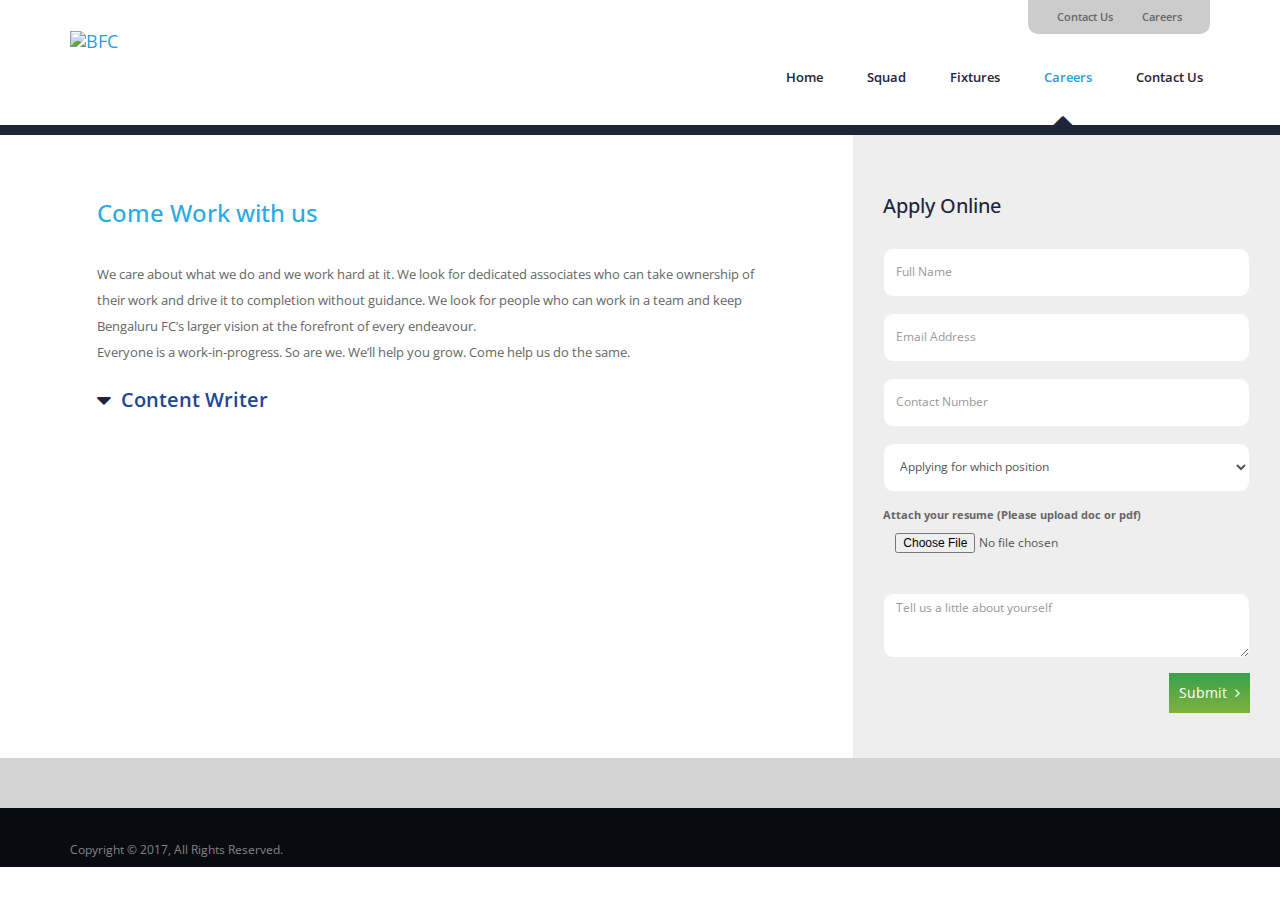
==== careers.html @ 4c1ecebd "Add files via upload" ====
<!DOCTYPE html>

<html >


<head>
<meta http-equiv="Content-Type" content="text/html; charset=UTF-8">
<meta charset="utf-8">
<title>Bengaluru FC</title>

<meta name="viewport" content="width=device-width, initial-scale=1.0, maximum-scale=1.0, user-scalable=no">



<link rel="shortcut icon" type="image/gif" href="images/fav.png">

<!--css-->
<link href="https://fonts.googleapis.com/css?family=Open+Sans" rel="stylesheet">
<link rel="stylesheet" type="text/css" href="font-awesome/css/font-awesome.min.css">
<link rel="stylesheet" type="text/css" href="css/bootstrap.min.css">
<link rel="stylesheet" type="text/css" href="css/styles_new.css">
<link rel="stylesheet" href="css/owl.carousel.css">
<link rel="stylesheet" href="css/owl.theme.css">
<script type="text/javascript" src="js/jquery-1.12.4.min.js"></script>
<script type="text/javascript" src="js/bootstrap.min.js"></script>
<script type="text/javascript" src="js/owl.carousel.min.js"></script>
<script type="text/javascript" src="js/sritcustom.js"></script>


</head>

<body>

<!---header-->


<!--Top Header-->

<div class="top-header">
  <div class="container">
      <div class="row">
          <div class="col-xs-12 col-sm-12 text-right">
            <div class="menu-right">
              <ul class="top-menu">
                  <li><a href="investin-us.html">Contact Us</a></li>
                  <li><a href="careers.html">Careers</a></li>
              </ul>
              </div>
          </div>
      </div>
  </div>
</div>

<!--///Top Header-->

<header>
    <!-- Navigation -->
    <div class="navbar yamm navbar-default navbar-fixed-top" id="sticky">
        <div class="container">
            <div class="navbar-header">
                <button type="button" data-toggle="collapse" data-target="#navbar-collapse-grid" class="navbar-toggle"> <span class="icon-bar"></span> <span class="icon-bar"></span> <span class="icon-bar"></span> </button>

                <a href="index-2.html" class="navbar-brand">
                    <!-- Logo -->
                    <div id="logo"> <img id="default-logo" src="images/teams/Bengaluru_FC.png" alt="BFC">
                        <img id="retina-logo" src="images/teams/Bengaluru_FC.png" alt="BFC"> </div>
                </a>
            </div>
            <div id="navbar-collapse-grid" class="navbar-collapse collapse">
                <ul class="nav navbar-nav navbar-right">
                    <li >
                        <a href="index.html">Home</a>
                    </li>
                    <li>
                      <a href="squad.html">Squad</a>
                    </li>
                    <li >
                      <a href="fixtures.html">Fixtures</a>
                    </li>

                    </li >
                    <li  class="active"  >
                        <a href="careers.html">Careers</a>
                    </li>

                    <li   >
                        <a href="contact-us.html">Contact Us</a>
                    </li>
                </ul>


            </div>
        </div>
    </div>
         <!-- cd-primary-nav-trigger -->

</header>


   <!--mobile Menu-->

             <div id="cssmenu">
                <div class="close-menu"> <a class="close-link" href="#"> <i class="fa fa-times"></i> </a> </div>
                <ul id="navbar-collapse-grid" class="navbar-collapse collapse mobile-menu">
                  <li   >
                      <a href="index.html">Home</a>
                  </li>
                  <li>
                    <a href="squad.html">Squad</a>
                  </li>
                  <li>
                    <a href="fixtures.html">Fixtures</a>
                  </li>

                  </li>
                  <li   >
                      <a href="careers.html">Careers</a>
                  </li>

                  <li   >
                      <a href="contact-us.html">Contact Us</a>
                  </li>
                </ul>
            </div>

<!--mobile Menu-->

<div class="btm-header">

</div>





<section class="content-btm">
    <div class="container-fluid">
        <div class="row">
            <div class="career-container">
            <div class="col-md-8">
            <div class="career-content-div paddingleft40">

                 <h1 class="heading careers-head">Come Work with us</h1>

                 <p>We care about what we do and we work hard at it. We look for dedicated associates who can take ownership of their work and drive it to completion without guidance. We look for people who can work in a team and keep Bengaluru FC’s larger vision at the forefront of every endeavour.
                 <br/>
                 Everyone is a work-in-progress. So are we. We’ll help you grow. Come help us do the same.
                </p>




                <!--<h1 class="heading">Current Openings</h1>
                <p>We don’t have any open positions at the moment, but if you think you can add value to our organization, write to us anyway and tell us how you think you’d fit in.</p>-->





                <div class="fullwidth-content careers">
                <div class="toggle-link">
                    <a class="accordion-toggle collapsed" data-toggle="collapse" data-parent="#accordion" href="#collapseOne">
                  <h4>Content Writer</h4>
                </a>
                </div>


                <div id="collapseOne" class="panel-collapse collapse">
                    <p>We are looking for writers with 0-1 years of experience  who have
                      <ul>
                        <li>A good understanding of football</li>
                        <li>Impeccable spelling and grammar</li>
                        <li>Excellent overall writing skills in a number of different styles/tones</li>
                        <li>An understanding of formatting articles on the web</li>
                        <li>Familiarity with keyword placement and other SEO best practices</li>
                      </ul>
                    </p>
                </div>
                </div>








            </div>
            </div>
            </div>


            <div class="col-md-4 padding bg-careeers">
                <h1 class="heading-blue">Apply Online</h1>

                     <form name="career"  id="career" method="POST"  enctype="multipart/form-data">
                    <div class="form-group">
                        <input type="text" class="form-control career_form" id="name" name="name" placeholder="Full Name">
                    </div>
                    <div class="form-group">
                        <input type="email" class="form-control career_form" id="email" name="email" placeholder="Email Address">
                    </div>
                    <div class="form-group">
                        <input type="text" class="form-control career_form" id="number" name="number" placeholder="Contact Number">
                    </div>
                    <div class="form-group">
                        <select class="form-control career_form" id="position" name="position">
                            <option value="0" selected="selected">Applying for which position</option>
                            <!--<option value="Developer">Developer</option>
                            <option value="HR" >HR</option>-->
                            <option value="Content Writer" >Content Writer</option>
                            <option value="1" >Other</option>
                        </select>
                    </div>
                    <div id="otherType">
                    <div class="form-group">
                       <textarea class="form-control career_form" id="other" name="'other" rows="3" cols="3" placeholder="if 'other' please tell us how you'd fit in" ></textarea>
                    </div>
                    </div>
                    <div class="form-group">
                    <label>Attach your resume (Please upload doc or pdf)</label>
                        <input type="file" class="form-control career_form fileUpload" id="file" name="file">
                    </div>
                    <div class="form-group">
                    <textarea id="self" name="self" class="form-control career_form" rows="3" cols="3" placeholder="Tell us a little about yourself"></textarea>
                       </div>

                      <div class="form-group text-right">
                    <button class="btn btn-primary bg-gradient" id="submit-careers">Submit &nbsp;<i class="fa fa-angle-right"></i></button>
                    </div>
                    <div class="alert alert-info form" id="wait">
                      <p> <strong>Wait!</strong> Do not refresh the page. </p>
                    </div>
                    <div class="alert alert-success form" id="success-div">
                    <p> <strong>Success!</strong> Data has been submitted </p>
                </div>
                </form>

                <!--<div class="btm-spacer-services"></div>-->
            </div>
        </div>
    </div>

</section>



<!--Footer-->
<footer>

<div class="footer-bottom">
<div class="container">
<div class="row">
<div class="col-md-6">Copyright © 2017, All Rights Reserved.   </div>

</div>
</div>
</div>


</footer>

<!--/////Footer-->


</body>


</html>
---- css/styles_new.css ----
@charset "utf-8";

body{
	overflow-x: hidden;
	font-family: "Open Sans", "Helvetica Neue", Helvetica, Arial, sans-serif !important;
	font-size: 11px;
	color: #666;
}
a {
    color: #666;
	text-decoration: none;
	-webkit-transition: color 0.2s ease-in;
	-moz-transition: color 0.2s ease-in;
	-ms-transition: color 0.2s ease-in;
	-o-transition: color 0.2s ease-in;
	transition: color 0.2s ease-in;
}
a:hover, a:focus {
	color: #2A9FD8;
	text-decoration: none;
	-webkit-transition: color 0.2s ease-in;
	-moz-transition: color 0.2s ease-in;
	-ms-transition: color 0.2s ease-in;
	-o-transition: color 0.2s ease-in;
	transition: color 0.2s ease-in;
}
a:focus {
	outline: thin dotted;
	outline: 5px auto -webkit-focus-ring-color;
	outline-offset: -2px;
}


section.parallax-effect {
   /* margin-top: 30px;*/
}
html, html a {
    -webkit-font-smoothing: antialiased !important;
}
.h1, h1 {
    font-size: 30px;
}
.h2, h2 {
    font-size: 24px;
}
/* Top Header */

.menu-right {
    position: relative;
    width: 16%;
    float: right;
    text-align: left;
}
ul.top-menu {
    background: #ccc;
    text-align: left;
    padding-left: 16px;
    border-radius: 0px 0px 10px 10px;
    margin-bottom: 0;
}
ul.top-menu li {
    /* width: 40%; */
    display: inline-block;
    font-weight: 600;
    color: #666;
    padding: 9px 13px 9px 13px;
}

ul.top-menu li a{
    color: #666;
}
ul.top-menu li a:hover{
    color: #2A9FD8;
}

/* Top Header */


/* Header
-------------------------------------------------- */
header {
	background: #fff;
	padding-top: 10px;
    padding-bottom: 15px;
}
/* Base Navigation */
header nav {
	float: left;
	margin: 0 0 0 20px;
}
div#logo img{
	height: 45px;
}
.navbar {
	border: none;
	/*-webkit-box-shadow: 0 3px 3px 0 rgba(0,0,0,0.1);*/
	/*box-shadow: 0 3px 3px 0 rgba(0,0,0,0.1);*/
	-webkit-border-radius: 0 0 0 0;
	border-radius: 0 0 0 0;
	z-index: 9997;
}
.navbar-default {
	background-color: #fff;
}
.navbar-default .navbar-brand:hover, .navbar-default .navbar-brand:focus {
	color: #5e5e5e;
	background-color: transparent;
}
.navbar-default .navbar-text {
	color: #5e5e5e;
}
.navbar-default .navbar-nav > li > a {
	color: #1D253A;
	font-size: 13px;
    font-weight: 600;
    font-style: normal;
}
.navbar-default .navbar-nav > li.active:before {
        color: #1d253a;
    position: absolute;
    content: "\f0d8";
    top: 57px;
    margin-left: 30px;
    /*right: 30px;*/
    /* font-size: 110px; */
    /* display: inline-block; */
    display: inline-block;
    font: normal normal normal 14px/1 FontAwesome;
    font-size: 38px;
    text-rendering: auto;
    -webkit-font-smoothing: antialiased;
    -moz-osx-font-smoothing: grayscale;
    /* text-align: right; */
    /* margin-right: 10px; */
}
.navbar-default .navbar-nav > li.active:nth-child(2):before {
        color: #1d253a;
    position: absolute;
    content: "\f0d8";
    top: 56px;
    margin-left: 60px;
        left: 62%;
    /*right: 30px;*/
    /* font-size: 110px; */
    /* display: inline-block; */
    display: inline-block;
    font: normal normal normal 14px/1 FontAwesome;
    font-size: 38px;
    text-rendering: auto;
    -webkit-font-smoothing: antialiased;
    -moz-osx-font-smoothing: grayscale;
    /* text-align: right; */
    /* margin-right: 10px; */
}



.navbar-default .navbar-brand, .navbar-default .navbar-nav > li > a:hover, .navbar-default .navbar-nav > li > a:focus, .navbar-default .navbar-nav > .active > a, .navbar-default .navbar-nav > .active > a:hover, .navbar-default .navbar-nav > .active > a:focus, .navbar-default .navbar-nav > .open > a, .navbar-default .navbar-nav > .open > a:hover, .navbar-default .navbar-nav > .open > a:focus, .navbar-default .navbar-nav .dropdown-menu > li > a:hover, .navbar-default .navbar-nav .dropdown-menu > li > a:focus {
    color: #2A9FD8;
}


.navbar-default .navbar-nav > li > a:hover, .navbar-default .navbar-nav > li > a:focus {
	outline: none !important;
	background-color: transparent;
}
.navbar-default .navbar-nav > .active > a, .navbar-default .navbar-nav > .active > a:hover, .navbar-default .navbar-nav > .active > a:focus {
	outline: none !important;
	background-color: transparent;
}
.navbar-default .navbar-nav > .disabled > a, .navbar-default .navbar-nav > .disabled > a:hover, .navbar-default .navbar-nav > .disabled > a:focus {
	color: #5e5e5e;
	outline: none !important;
	background-color: transparent;
}
.navbar-default .navbar-collapse, .navbar-default .navbar-form {
	border-color: #e7e7e7;
}
.navbar-default .navbar-nav > .open > a, .navbar-default .navbar-nav > .open > a:hover, .navbar-default .navbar-nav > .open > a:focus {
	outline: none !important;
	background-color: #fff;
}
.navbar-nav .dropdown-menu  {
	/*border-top: 2px solid;*/
	font-size: 13px;
}
.navbar-default .navbar-nav .dropdown-menu > li > a {
	color: #5e5e5e;
}
.navbar-default .navbar-nav .dropdown-menu > .active > a, .navbar-default .navbar-nav .dropdown-menu > .active > a:hover, .navbar-default .navbar-nav .dropdown-menu > .active > a:focus {
	color: #ffffff;
	text-decoration: none;
	background-color: #428bca;
	outline: 0;
}
.navbar-default .navbar-nav .dropdown-menu > .disabled > a, .navbar-default .navbar-nav .dropdown-menu > .disabled > a:hover, .navbar-default .navbar-nav .dropdown-menu > .disabled > a:focus {
	color: #999999;
}
 @media (min-width: 768px) {
/* Logo */
header #logo {
	float: left;
	padding: 10px 22px 13px 0;
	/*border-right: 1px solid #e1e1e1;*/
	max-width: 100%;
}
/* Navbar */
.navbar {
	position: relative;
	min-height: 50px;
	margin-bottom: 0;
}
.navbar-brand {
	float: left;
	padding: 0;
	font-size: 18px;
	line-height: 20px;
}
.navbar > .container .navbar-brand {
	margin-left: 0;
}
/* Dropdown */
.navbar-nav > li > a {
	padding: 23px 22px;
}
.navbar-nav > li:first-child {
	padding-left: 40px;
}
.navbar-nav .caret {
	display: inline-block;
	width: 0;
	height: 0;
	margin-left: 5px;
	vertical-align: middle;
	border-top: 4px solid;
	border-right: 4px solid transparent;
	border-left: 4px solid transparent;
}
.navbar-nav .dropdown {
	position: static;
}
.navbar-nav .dropdown-toggle:focus {
	outline: 0;
}
.navbar-nav .dropdown-menu {
	position: absolute;
	top: 87px;
	left: 0;
	display: none;
	float: left;
	min-width: 160px;
	padding: 0;
	margin: 0;
	font-size: 12px;
	list-style: none;
	background-color: #ffffff;
	background-color: rgb(29, 37, 58);
	color: rgba(255, 255, 255, 0.95);
	border-right: none;
	border-bottom: 1px solid #1d253a;
	border-left: none;
	border-radius: 0px;
	-webkit-box-shadow: 0 6px 12px rgba(0, 0, 0, 0.175);
	box-shadow: 0 6px 12px rgba(0, 0, 0, 0.175);
	background-clip: padding-box;
}
.navbar-nav > li > .dropdown-menu {
	margin-top: -1px;
}
.navbar-nav .dropdown-menu.pull-right {
	right: 0;
	left: auto;
}
.navbar-nav .dropdown-menu .divider {
	height: 1px;
	margin: 9px 0;
	overflow: hidden;
	background-color: #e5e5e5;
}
.navbar-nav .dropdown-menu > li > a {
	display: block;
	padding: 10px 20px;
	clear: both;
	font-weight: normal;
	line-height: 1.428571429;
	white-space: nowrap;
	-webkit-transition: all ease-in .1s;
	-moz-transition: all ease .1s;
	-ms-transition: all ease .1s;
	-o-transition: all ease .1s;
	transition: all ease-in .1s;
	border-bottom: 1px solid #e1e1e1;
	background-color: transparant;
	border-right: 1px solid #fff;
	border-left: 1px solid #fff;
}
.navbar-nav .dropdown-menu > li:last-child > a {
	border-bottom: 0px;
}
.navbar-nav .dropdown-menu > li > a:hover, .navbar-nav .dropdown-menu > li > a:focus {
	text-decoration: none;
	background-color: #fff;
	-webkit-transition: all ease-out .1s;
	-moz-transition: all ease .1s;
	-ms-transition: all ease .1s;
	-o-transition: all ease .1s;
	transition: all ease-out .1s;
}
.navbar-nav .dropdown-menu > .disabled > a:hover, .navbar-nav .dropdown-menu > .disabled > a:focus {
	text-decoration: none;
	cursor: not-allowed;
	background-color: transparent;
	background-image: none;
 filter: progid:DXImageTransform.Microsoft.gradient(enabled=false);
}
.navbar-nav .open > .dropdown-menu {
	display: block;
}
.navbar-nav .open > .dropdown-menu, #top-header .open > .dropdown-menu {
	animation-name: fadeIn;
	animation-duration: 0.4s;
	animation-iteration-count: 1;
	animation-timing-function: ease-out;
	-webkit-animation-name: fadeIn;
	-webkit-animation-duration: 0.4s;
	-webkit-animation-iteration-count: 1;
	-webkit-animation-timing-function: ease-out;
	-moz-animation-name: fadeIn;
	-moz-animation-duration: 0.4s;
	-moz-animation-iteration-count: 1;
	-moz-animation-timing-function: ease-out;
}
/* Shrink Navigation */
.navbar.shrink .navbar {
	height: 64px;
	-webkit-transition: all linear 0.3s;
	-moz-transition: all linear 0.3s;
	-o-transition: all linear 0.3s;
	transition: all linear 0.3s;
}
.navbar.schrink .navbar-default {
	background-color: rgba(255, 255, 255, 0.95);
}
.navbar #logo {
	width: 100%;
}
.navbar.shrink #logo {
	-webkit-transition: all linear 0.3s;
	-moz-transition: all linear 0.3s;
	-o-transition: all linear 0.3s;
	transition: all linear 0.3s;
	padding: 10px 20px 16px 0;
}
.navbar.shrink .navbar-nav > li > a {
	padding-top: 22px;
	padding-bottom: 22px;
	-webkit-transition: all linear 0.3s;
	-moz-transition: all linear 0.3s;
	-o-transition: all linear 0.3s;
	transition: all linear 0.3s;
}
}

.dropdown-menu.bar {
    position: static;
    float: right;
    border: none;
    border: none;
    border-radius: unset;
    -webkit-box-shadow: none;
    box-shadow: none;
    top: 0;
    left: unset;
    background-color: #1D253A;
    width: 600px;
    padding-top: 20px;
    /*height: 200px;*/
}

@media (min-width: 1024px){
.drop-text {
    position: relative;
    top: -15px;
}
}
.green-text {
    display: block !important;
    color: #80b13f !important;
    font-size: 14px;
}

.green-text.header {
    font-size: 16px;
}

.btm-header.navigation ul {
    float: right;
}

.green-text.list {
    position: relative;
    left: -75px;
}
.green-text {
    display: block !important;
    color: #80b13f !important;
    font-size: 14px;
}
.btm-header.navigation ul li {
    display: inline;
}


.btm-header.navigation ul li.active a {
    color: #80B13F;
}

.btm-header.navigation ul {
    float: right;
    padding-top: 10px;
}


.green-text
{
    display: block !important;
    color: #80b13f !important;
    font-size: 14px;
}
.green-text.italic
{
    font-style: italic;
    padding: 5px !important;
}
.col-sm-7.reg-block
{
    position: relative;
    left:-80px;
}
.reg-text
{
    font-size: 14px;
    display: block !important;
    padding: 5px !important;
    color: #848484 !important;

}
.green-text.list
{
    position: relative;
    left: -75px;
}
.green-text.item
{
    /*padding-top: 10px;*/
}
.green-text.header
{
    font-size: 16px;
}
.reg-text-header
{
    font-size: 16px;
    padding: 0px;
}
.dropdown-toggle.bar
{
    font-style: italic;
}
.row.drop
{
    padding-top: 10px;
}
.col-sm-9.drop
{
    padding-left: 60px;
}
.margin-right-10
{
    margin-right: 10px;
}
.bar
{
    color: #e5e5e5;
    font-size: 14px;
}

/* Retina Logo */
header #logo #retina-logo {
	display: none;
}

.banner {
    padding-bottom: 1px;
    background: #fff;
    margin-top: 0;
}

.carousel-inner>.item>a>img, .carousel-inner>.item>img {
    height: 450px;
}

.carousel-control.left {
    /* background-image: -webkit-linear-gradient(left,rgba(0,0,0,.5) 0,rgba(0,0,0,.0001) 100%); */
    background-image: none;
    /* background-image: -webkit-gradient(linear,left top,right top,from(rgba(0,0,0,.5)),to(rgba(0,0,0,.0001))); */
    /* background-image: linear-gradient(to right,rgba(0,0,0,.5) 0,rgba(0,0,0,.0001) 100%); */
    /*filter: progid:DXImageTransform.Microsoft.gradient(startColorstr='#80000000', endColorstr='#00000000', GradientType=1);*/
    /* background-repeat: repeat-x; */
}

.carousel-control{
    display: none;
}

.carousel-control.right {
    right: 0;
    left: auto;
    /* background-image: -webkit-linear-gradient(left,rgba(0,0,0,.0001) 0,rgba(0,0,0,.5) 100%); */
    background-image: none;
    /* background-image: -webkit-gradient(linear,left top,right top,from(rgba(0,0,0,.0001)),to(rgba(0,0,0,.5))); */
    /* background-image: linear-gradient(to right,rgba(0,0,0,.0001) 0,rgba(0,0,0,.5) 100%); */
    /*filter: progid:DXImageTransform.Microsoft.gradient(startColorstr='#00000000', endColorstr='#80000000', GradientType=1);*/
    /* background-repeat: repeat-x; */
}

.btm-header {
    width: 100%;
    background: #1d253a;
    height: 10px;
}



.triangle {
    position: absolute;
    right: 38%;
    top: 96px;
    margin-right: 9px;
    /* font-size: 86px; */
    /* left: 67px; */
}

span.glyphicon.glyphicon-triangle-top {
    font-size: 28px;
    color: #1d253a;
}

.carousel-indicators {
    position: absolute;
    bottom: 10px;
    left: 31%;
    top: 23%;
    z-index: 15;
    width: 60%;
    height: 100px;
    padding-left: 0;
    margin-left: 16%;
    text-align: center;
    list-style: none;
}

.carousel-indicators .active {
    width: 12px;
    height: 12px;
    margin: 4px;
    background-color: #fff;
    border: 1px solid #fff;
}

.carousel-indicators .active:nth-child(2) {
background-color: #fff;
border: 1px solid #fff;
}

.carousel-indicators .active:nth-child(3) {
background-color: #fff;
border: 1px solid #fff;
}

.carousel-indicators .active:nth-child(4) {
background-color: #fff;
border: 1px solid #fff;
}


.carousel-indicators li {
    display: inline-block;
    width: 12px;
    height: 12px;
    margin: 4px;
    text-indent: -999px;
    cursor: pointer;

    background-color: #1d4696;
     border: 1px solid #1d4696;
    border-radius: 10px;
}

.carousel-caption.left {
    top: 20%;
    /* right: 46%; */
    left: 13%;
    width: 40%;
    text-align: left;
}

.carousel-caption h2 {
    font-size: 24px;
    margin: 25px 0px 15px 0px;
    font-style: normal;
    text-shadow: none;
    color: #397bfb;
    font-weight: 600;
}

.carousel-caption h3{
	font-size: 48px;
    font-style: normal;
    text-shadow: none;
    color: #135699;
}

.carousel-caption p {
    font-size: 14px;
    /* font-weight: 600; */
    font-style: normal;
    text-shadow: none;
    text-align: left;
    color: #fff;
}

.carousel-caption a{
	  font-size: 20px;
    font-style: italic;
    text-shadow: none;
    color: #80b13f;
}

a.left.carousel-control img{
	position: absolute;
    top: 50%;
    height: 60px;
    z-index: 5;
    display: inline-block;
    margin-top: -10px;
}

a.right.carousel-control img{
	position: absolute;
    top: 50%;
    height: 60px;
    z-index: 5;
    display: inline-block;
    margin-top: -10px;
}

.carousel-caption.left img {
    float: left;
    height: 45px;
    margin-top: 18px;
    margin-right: 15px;
}

.carousel-caption.right {
    width: 30%;
    /* right: 10%; */
    top: 10%;
    left: 70%;
    text-align: left;
}


.panel-inner {
    background: rgba(16, 21, 33, 0.7);
    padding: 50px 30px 50px 45px;
}

.carousel-caption.right a {
    font-size: 12px;
    font-weight: 600;
    font-style: italic;
    text-shadow: none;
    color: #80b13f;
}

h3.orange{
	color: #f7931e;
}

a.orange{
	color: #f7931e;
}

h3.green{
	color:#009245;
}

a.green{
	color: #009245;
}

.panel-body {
    padding: 15px;
    color: #666666;
    text-shadow: none;
}

.panel-body.carousel-text {
    line-height: 24px;
    letter-spacing: 0.4px;
}

.panel {
    margin-bottom: 20px;
    background-color: #fff;
    border: 1px dashed transparent;
    background-color: transparent;
    border-radius: 4px;
    -webkit-box-shadow: 0 1px 1px rgba(0,0,0,.05);
    box-shadow: 0 1px 1px rgba(0,0,0,.05);
}

.panel-danger>.panel-heading {
    color: #fff;
    background-color: #e8495c;
    border-color: #e8495c;
}




.panel-danger {
    border-color: #000;
}

.cmmlogo {
    /* width: 200px; */
    float: left;
    margin-right: 25px;
}

.cmmlogo img {
    width: 260px;
    /* float: left; */
}

.cmmdesc p{
	font-size: 14px;
}


button.btn.btn-grey {
    background: #4d4d4d;
    color: #fff;
    font-weight: 600;
    letter-spacing: 0.8px;
    /* font-size: 14px; */
    font-style: normal;
}

.bg-gradient {
    background: #3fa149;
    /*padding: 28px 0px 28px 20px;*/
    background: -webkit-gradient(linear, 0% 0%, 0% 100%, from(#39A04A), to(#80B13F));
    background: -webkit-linear-gradient(top, #39A04A, #80B13F);
    background: -moz-linear-gradient(top, #39A04A, #80B13F);
    background: -ms-linear-gradient(top, #39A04A, #80B13F);
    background: -o-linear-gradient(top, #39A04A, #80B13F);
}

.small-grid {
    float: left;
    width: 33%;
    padding: 28px 0px 28px 20px;
    border-right: 1px solid #ccc;
}
.icon-box{
    float: left;
    width: 50px;
}
.icon-box img{
    width: 30px;
}
.txt-content {
    float: left;
}
h3.sub-content {
    font-size: 14px;
    color: #fff;
    margin: 0;
}
h3.sub-content span{
    font-size: 20px;
}
section.projects {
padding: 20px 0px 30px 0;
}

h1.heading {
    color: #29abe2;
    font-size: 24px;
    margin-bottom: 35px;
}

blockquote {
background: #fff;
    border-left: 7px solid #29abe2;
    width: 20px;
    min-height: 40px;
    float: left;
    margin: 2px 0px;
    padding: 0px 10px;
    quotes: "\201C""\201D""\2018""\2019";
}

.btn-primary{
    border:none;
    border-radius: 0;
    padding: 10px;
}

.btn-primary.focus,
.btn-primary:focus {
    background: #3fa149;
    /* padding: 28px 0px 28px 20px; */
    background: -webkit-gradient(linear, 0% 0%, 0% 100%, from(#39A04A), to(#80B13F));
    background: -webkit-linear-gradient(top, #39A04A, #80B13F);
    background: -moz-linear-gradient(top, #39A04A, #80B13F);
    background: -ms-linear-gradient(top, #39A04A, #80B13F);
    background: -o-linear-gradient(top, #39A04A, #80B13F);
}

.btn-primary:hover {
    color: #c3ffc4;
    background: #3fa149;
    /* padding: 28px 0px 28px 20px; */
    background: -webkit-gradient(linear, 0% 0%, 0% 100%, from(#39A04A), to(#80B13F));
    background: -webkit-linear-gradient(top, #39A04A, #80B13F);
    background: -moz-linear-gradient(top, #39A04A, #80B13F);
    background: -ms-linear-gradient(top, #39A04A, #80B13F);
    background: -o-linear-gradient(top, #39A04A, #80B13F);
}

.inner-row {
    padding: 55px 130px 0px 125px;
    /*min-height: 433px;*/
}

.projectsdesc p{
    font-size: 16px;
    color: #eee;

}
.btns button {
    margin-top: 20px;
    margin-bottom: 5px;
}
section.prjcts {
    margin-top: 30px;
}
.projectsmap {
    width: 64%;
    /*height: 454px;*/
    float: left;
}
h1.prjheading {
    color: #29abe2;
    font-size: 24px;
    margin-bottom: 25px;
}
.prjdesc p {
    float: left;
    width: 90%;
    font-size: 14px;
    padding-bottom: 10px;
    line-height: 18px;
    background-color: white;
}

.blkcontent {
    width: 100%;
    height: 330px;
    min-height: 330px;
    overflow-y: scroll;
}
.projectsdesc {
    width: 36%;
    float: left;
    background: #1D253A;
    padding-bottom: 22px;
}
/*
 *  STYLE 1
 */

#style-1::-webkit-scrollbar-track
{
	/*-webkit-box-shadow: inset 0 0 6px rgba(0,0,0,0.3);*/
	border-radius: 0px;
	background-color: #f0f0f0;
}

#style-1::-webkit-scrollbar
{
	width: 12px;
	background-color: #f0f0f0;
}

#style-1::-webkit-scrollbar-thumb
{
	border-radius: 0px;
	/*-webkit-box-shadow: inset 0 0 6px rgba(0,0,0,.3);*/
	background-color: #c4c4c4;
}


.prjcontent {
    position: absolute;
    width: 37%;
    /* top: 77px; */
    padding: 10px;
    color: #fff;
    background: #004471;
    bottom: 10px;
    left: 30px;
    opacity: 0.9;
    filter: alpha(opacity=90); /* For IE8 and earlier */
}


.flyout{
position: absolute;
    width: 86%;
    top: 50%;
    left: 30%;
    /* text-align: center; */
    z-index: 10000;
    -webkit-transition: all 500ms ease-in-out;
    -moz-transition: all 500ms ease-in-out;
    -ms-transition: all 500ms ease-in-out;
    -o-transition: all 500ms ease-in-out;
    transition: all 500ms ease-in-out;
}


.flyout img {
    width: 30px;
    float: left;
    margin-right: 7px;
}

.flyout h1 {
    font-size: 18px;
    color: #fff;
    width: 60%;
    margin-top: 10px;
    /* text-align: left; */
}

section.portals {
	padding: 40px 0px 20px 0px;
    background: #f8f8f8;
}

.partnerdesc {
    width: 36%;
    float: left;
    background: #f5f5f5;
        padding-bottom: 70px;
}
.partner-row {
    padding: 55px 0px 0px 75px;
}
.slider-title {
    margin-top: 54px;
    margin-left: 20px;
}
.slider {
    margin-left: 32px;
}

.projectsmap .owl-controls.clickable {
    position: absolute;
    top: -68px;
    left: 180px;
}
.pro-info {
    float: left;
    width: 530px;
    margin-left: 30px;
}

.prodct.artical img {
    float: left;
}
.partner-logo img {
    width: 150px;
}
.pro-info p {
    font-size: 14px;
    line-height: 24px;
    color: #666;
    font-style: italic;
}
.cate-name ul {
    margin-top: 25px;
    padding: 0;
}
.cate-name ul li {
    font-size: 14px;
    line-height: 24px;
    color: #2996CD;
}
.rev-button {
    margin-top: 65px;
}
section.clients {
	padding: 40px 0px 20px 0px;
    background: #f3f3f3;
}
.partner-logo {
    width: 50%;
    float: left;
}
.angles{

	background-image: url(../images/arrow-1.png);
	padding: 40px 85px 0 85px;
    max-width: 100%;
    height: 200px;

}

.owl-item img {
    width: 120px !important;
}

footer {
    color: #848484;
    background: #D4D4D4;
    font-size: 12px;
    padding: 50px 0 0 0;
    /* margin-top: 100px; */
}

.footer ul, li {
    list-style: none;
    margin: 0px;
    padding: 0px;
}

.footerColumn ul > li a:hover {
    color: #969696;
    cursor: pointer;
    display: block;
}

.footerColumn ul {
    margin-left: 0;
    padding: 0;
}


.footerColumn ul li a {
    display: inline-block;
    color: #848484;
    font-size: 12px;
    line-height: 20px;
}

.footerColumn h2 {
    font-size: 18px;
    color: #848484;
    font-weight: 600;
    margin-bottom: 10px;
        margin-top: 0;
}

.footerColumn {
   float: left;
    width: 15%;
    margin-left: 40px;
    border-right: 1px solid #848484;
    height: 155px;
}

.footerColumn1{
	  float: left;
    width: 15%;
    margin-left: 40px;
    height: 155px;
}

.footerColumn1 h2{
	    font-size: 18px;
    color: #848484;
    font-weight: 600;
    margin-bottom: 20px;
        margin-top: 0;
}

footer .footer-bottom {
    background: #090b12;
    padding-top: 35px;
    padding-bottom: 10px;
    margin-top: 0px;
    line-height: 14px;

}

.footer-bottom a {
    color: #b3b3b3;
}

.footerTopSection {
    padding-bottom: 50px;
}


/*healthcare*/

section.parallax-banner{
    background-image: url(../images/banner-health.jpg);
    background-position: 50% -110px;
    padding: 60px 0px 60px 0px;
}

.parallax-banner-caption h2 {
    font-size: 24px;
    font-style: normal;
    text-shadow: none;
    color: #666666;
}

.parallax-banner-caption img {
    float: left;
    height: 45px;
    margin-top: 18px;
    margin-right: 15px;
}

.parallax-banner-caption h3 {
    font-size: 48px;
    font-style: normal;
    text-shadow: none;
    color: #135699;
}

.btm-header.navigation {
    width: 100%;
    height: auto;
}

.btm-header.navigation {
    width: 100%;
    height: auto;
    padding: 20px 0px 25px 0px;
}

.btm-header.navigation ul li {
    display: inline;
}

.btm-header.navigation ul li a {
    font-size: 14px;
    /* background: transparent; */
    color: #e5e5e5;
    padding: 10px 25px 10px 25px;
}

.btm-header.navigation ul li.active a {
    color: #80B13F;
}
.btm-header.navigation ul li a i{
    font-size: 20px;
}
.btm-header.navigation ul {
    float: right;
}

.btm-header.navigation ul li a span{
    position: relative;
    top: 3px;
}
.icon {
    float: left;
    width: 60px;
}

.icon img {
    width: 30px;
}

section.content {
    padding: 50px 0px 130px 0px;
}

.content p {
    margin-left: 65px;
    font-size: 14px;
    line-height: 26px;
    text-align: justify;
        color: #666666;
}

.content h1 {
    font-size: 24px;
    color: #135699;
}

.panelnew {
    margin-top: 10px;
}

h2.prjhead {
    font-size: 18px;
    color: #135699;
}

a.captlink {
    font-size: 14px;
    font-weight: 600;
    color: #135699;
}

.break {
    width: 100%;
    background: #e6e6e6;
    height: 5px;
    margin-top: 25px;
}

.tblhead {
    width: 33%;
    float: left;
}

.tblbody {
    float: left;
    width: 67%;
    text-align: right;
    margin-top: 24px;
    font-size: 14px;
    color: #666666;
}

table.table.custom1 tr td {
    font-size: 16px;
    font-weight: 600;
    color: #1D1E2B;
    padding: 20px 0px 20px 0px;
    line-height: 24px;
}

table.table.custom1 tr td img{
    width: 35px;
}

span.small {
    font-size: 11px;
    /* text-align: center; */
}

tr.borderstrong {
    border-bottom: 5px solid #777880;
}

p.download {
    text-align: right;
    font-size: 10px;
}

.portalimg {
    width: 50%;
    float: left;
}

.portallink img {
    width: 25px;
    padding-left: 10px;
}


.portallink {
    width: 50%;
    float: left;
}

.portallink ul {
    margin-top: 13px;
}

.portallink ul li {
    display: inline-block;
    /* width: 65px; */
    text-align: center;
    padding: 0px 15px 0px 8px;
    color: #666666;
    padding-left: 40px;
}

.feat-icon {
    width: 8%;
    float: left;
    margin-left: 76px;
    margin-top: 10px;
    margin-right: 15px;
}

h2.feat {
    font-size: 20px;
    color: #135699;
    margin-left: 64px;
}

.feat-icon img {
    width: 45px;
}

.feat-content {
    width: 75%;
    float: left;
    margin-top: 10px;
    margin-bottom: 10px;
}

p.list {
    margin-left: 0;
    text-align: left;
}

.feat-content strong {
    color: #666;
    font-size: 16px;
}

.content-carousel {
    width: 94%;
    float: right;
}

.panel-purple>.panel-heading {
    color: #fff;
    background-color: #41495b;
    border-color: #ddd;
    font-size: 16px;
}

.panel.panel-purple .panel-body {
    background: #e6e6e6;
    /* border: 1px solid #e6e6e6; */
}

.row.content {
    padding: 10px 30px 10px 30px;
}

ul.content-text li {
    color: #74879d;
    font-size: 14px;
    line-height: 28px;
}

.row.icons-content {
    width: 95%;
    float: right;
    margin: 15px 0px 15px 0px;
}

.feat-icon-small {
    width: 8%;
    float: left;
    margin-right: 10px;
}

.feat-icon-small img {
    width: 45px;
}

.feat-content-small {
    width: 40%;
    float: left;
}

.feat-content-small strong {
    font-size: 16px;
    color: #666;
    font-weight: 600;
}

.feat-iconcontent-small {
    width: 100%;
    float: left;
}

.feat-iconcontent-small a {
    font-size: 14px;
    font-weight: 600;
    color: #e8495c;
}

.row.last-content {
    margin-left: -45px;
}




/*------projects Page---------*/
section.projects1 {
    padding: 45px 0px 10px 0px;
}
.projects1 h1 {
    margin-bottom: 10px;
}
.projects1 p {
    font-size: 14px;
    line-height: 24px;
}
ul.btns-list {
    margin-top: 70px;
}
ul.btns-list li {
    display: inline-block;
    padding-left: 9px;
}
.projectmap{
    width: 100%;
    margin-top: 50px;
}
.small-btns li a{
    font-size: 14px;
    font-weight: 600;
    color: #666;
    /* line-height: 40px; */
}
.small-btns li img {
    width: 18px;
}
.small-btns li.active a{
    color: #2A9FD8;
    }
.map1 {
    height: 650px;
    border-top: 1px solid #b4b4b4;

    padding: 10px 20px 10px 20px;
}
.map2 {
    height: 650px !important;
    border-top: 1px solid #b4b4b4;

    padding: 10px 20px 10px 20px;
}
section.height-stories {
    padding: 55px 20px 80px 20px;
}
.prodct.artical {
    float: left;
}
.artical2 {
    float: left;
    margin-top: 35px;
}

.slider-projects {
    margin-top: 0px;
    margin-left: 20px;
}

.height-stories .owl-controls.clickable {
    position: absolute;
    top: 14px;
    left: 180px;
}
.container-fluid.projects {
    padding-left: 100px;
}
/*------End projects Page---------*/

/*-----other-services----------*/

section.breadcrumb-banner {
    background: #3C4B68;
    padding: 50px 20px 55px 20px;
}

ul.banner-btns li {
    display: inline-block;
    padding-left: 10px;
}

h1.sub-title {
    color: #fff;
    font-weight: 600;
}
ul.banner-btns{
    margin-top: 20px;
}
.content-large {
    width: 60%;
    /* position: relative; */
    float: left;
    padding-top: 30px;
    padding-right: 100px;
    padding-left: 100px;
    margin-right: auto;
    margin-left: auto;
}
.content-small{
    width: 40%;
    float: left;
    text-align: right;
}
.content-small-left{
    width: 40%;
    float: left;
    text-align: left;
}
.content-large-left {
    width: 60%;
    /* position: relative; */
    float: left;
    padding-top: 30px;
    padding-right: 80px;
    padding-left: 40px;
    margin-right: auto;
    margin-left: auto;
}
.content-large-left p{
    font-size: 14px;
    line-height: 24px;
}
h1.headeing-grey {
    font-weight: 600;
    margin-bottom: 25px;
}
.content-large p{
    font-size: 14px;
    line-height: 24px;
}
h2.cat-title {
    font-size: 18px;
    font-weight: 600;
    margin-top: 30px;
}
span.italic{
    font-style: italic;
    font-size: 12px;
}
.btns-cat {
    width: 50%;
    float: left;
}
h3.btn-text{
    font-size: 18px;
    font-weight: 600;
    float: left;
    width: 50%;
    color: #2996CD;
    margin-top: 20px;
}
.btns-cat span{
    font-style: normal;
    color: #848484;
    font-weight: 300;
    /* width: 50%; */
    position: relative;
    top: 21px;
    /* float: left; */
    font-size: 13px;
    margin-left: 20px;
}
.btns-cat img{
    width: 15px;
}
section.bg-grey {
    background: #eee;
}
.catalouges p {
    margin-top: 20px;
}
a.greenlink {
    font-size: 16px;
    font-weight: 600;
    color: #80B13F;
    margin-top: 29px;
}
.bar {
    position: static;
    float: right;
    border: none;
    border: none;
    border-radius: unset;
    -webkit-box-shadow: none;
    box-shadow: none;
    top: 0;
    left: unset;
    background-color: #1D253A;
    width: 600px;
    padding-top: 20px;
    /* height: 200px; */
}
/*-----End other-services--------*/

/*-----product-catalogue--------*/
section.breadcrumb-banner-image {
    background-image: url(../images/banners/Banner-productcatalogue.jpg);
    background-size: cover;
    background-repeat: no-repeat;
        background-color: #3C4B68;
    padding: 100px 20px 100px 20px;
}

.breadcrumb-banner-image img {
    width: 50px;
    float: left;
}
.breadcrumb-banner-image h1{
    color: #1d253a;
        margin-top: 14px;
}
.bread-title {
    margin-left: 70px;
}
h4.heading {
    margin-top: 45px;
    padding-bottom: 17px;
    border-bottom: 1px solid #999;
}
.fullwidth-content h4 {
     background: #fff;
    padding: 0px 10px 0px 12px;
    font-size: 20px;
    font-weight: 600;
    background-color: #fff;
    margin-left: 12px;
    line-height: 30px;
    /* border-color: #eeeeee; */
    /* border: 1px solid #ddd; */
    /* border-radius: 4px; */
    color: #80B13F;
    margin-bottom: 0;
    /* font-weight: 600;*/
}
.accordion-toggle.collapsed h4{
    color: #1D253A;
}
.fullwidth-content a:hover h4 {
    color: #80B13F;
}
.fullwidth-content {
    width: 100%;
    float: left;
    margin-bottom: 20px;
}
.fullwidth-content .accordion-toggle:after {
    position: relative;
    right: 0;
    /* top: 0; */
    bottom: 57px;
    display: inline-block;
    font: normal normal normal 14px/1 FontAwesome;
    font-size: 24px;
    text-rendering: auto;
    -webkit-font-smoothing: antialiased;
    content: "\f0da";
    float: left;
    color: #80B13F;
}
h4.line-one {
    margin-bottom: 30px;
}
div#collapseThree p {
    margin-top: -20px;
}
div#collapseFour p {
    margin-top: -20px;
}
.fullwidth-content h4:nth-child(3n){
margin-top: -20px;
}

.fullwidth-content .accordion-toggle:after a:hover {
   color: #1D253A;
}

.fullwidth-content .accordion-toggle.collapsed:after {
    content: "\f0d7";
     color: #1D253A;
}
.fullwidth-content .accordion-toggle.collapsed:after a:hover{
     color: #1D253A;
}
.fullwidth-content h4 .accordion-toggle.collapsed:after {
    color: #80B13F;
}
.toggle-link {
    float: left;
    width: 65%;
}
.download_icon {
    width: 35%;
    float: left;
        padding-top: 20px;
    text-align: right;
}
.download_icon img{
    width: 20px;
        margin-right: 13px;
}
.panel-collapse{
    float: left;
    width: 100%;
}
.panel-collapse p{
    font-size: 13px;
    line-height: 24px;
        padding-left: 20px;
}
span.small.Visit{
    margin-right: 18px;
}
.border-bottom {
    border-bottom: 1px solid #999;
    padding-bottom: 20px;
}
h2.sub-link {
    color: #29abe2;
    padding-bottom: 10px;
}
.border-bottom:nth-child(3){
    border-bottom: none;
}
.none{
    border-bottom: none;
}
.padding-left-80{
    padding-left: 80px;
}
.margin-btmnull {
    margin-bottom: 0;
    padding-bottom: 10px;
}
/*---Changes made on 20/12---*/
.heading.fontsize12
{
    font-size: 12px;
}
.fontsize16
{
    font-size: 16px !important;
}
.download_icon.marginright10 img
{
    margin-right: 10px;
}
.small.fontsize9
{
    font-size: 9px;
}
/*---End Changes ---/
/*-----End product-catalogue--------*/

/*-----Careers--------*/
span.active-top:before {
    content: "\f0d8";
}
span.active-top {
     display: inline-block;
    position: absolute;
    top: 102px;
    /* left: 3px; */
    right: 18%;
    font: normal normal normal 14px/1 FontAwesome;
    font-size: 38px;
    text-rendering: auto;
    -webkit-font-smoothing: antialiased;
    -moz-osx-font-smoothing: grayscale;
    /* content: "\f0d8"; */
    color: #1d253a;
}
section.breadcrumb-banner-services {
    background-image: url(../images/banners/Banner-careers.jpg);
    background-size: cover;
    background-repeat: no-repeat;
    background-position: center;
    background-color: #3C4B68;
    padding: 100px 20px 100px 20px;
}
.breadcrumb-banner-services img {
    width: 50px;
    float: left;
}
.bread-title {
    margin-left: 70px;
}
.breadcrumb-banner-services h1 {
    /*color: #1d253a;*/
    margin-top: 10px;
}
.bg-careeers {
    background: #eee;
    padding: 30px;
}
.career-container {
    /* padding-right: 15px; */
    width: 100%;
    position: relative;
    /* padding-left: 15px; */
    margin-right: auto;
    margin-left: auto;
}
.career-content-div {
    float: left;
    width: 80%;
    margin-left: 10%;
    margin-top: 45px;
    padding-bottom: 90px;
}

.career-content-div p {
    font-size: 13px;
    line-height: 26px;
}
p.margin-btm {
    margin-top: 20px;
    margin-bottom: 40px;
}
.fullwidth-content.careers .accordion-toggle:after {
    position: relative;
    right: 0;
    /* top: 0; */
        bottom: 27px;
    display: inline-block;
    font: normal normal normal 14px/1 FontAwesome;
    font-size: 24px;
    text-rendering: auto;
    -webkit-font-smoothing: antialiased;
    content: "\f0da";
    float: left;
    color: #80B13F;
}
.fullwidth-content.careers .accordion-toggle:after a:hover {
   color: #1D253A;
}

.fullwidth-content.careers .accordion-toggle.collapsed:after {
    content: "\f0d7";
     color: #1D253A;
}
.fullwidth-content.careers .accordion-toggle.collapsed:after a:hover{
     color: #1D253A;
}
.fullwidth-content.careers h4 .accordion-toggle.collapsed:after {
    color: #80B13F;
}
h1.heading-blue {
    font-size: 20px;
    color: #1d253a;
    padding-bottom: 20px;
    padding-top: 10px;
}
.career_form{
    display: block;
    width: 100%;
    height: 50px;
    padding: 6px 12px;
    font-size: 14px;
    line-height: 1.42857143;
    color: #555;
    background-color: #fff;
    background-image: none;
    border: 1px solid #eee;
    border-radius: 10px;
    -webkit-box-shadow: inset 0 1px 1px rgba(0,0,0,.075);
    box-shadow: inset 0 1px 1px rgba(0,0,0,.075);
    -webkit-transition: border-color ease-in-out .15s,-webkit-box-shadow ease-in-out .15s;
    -o-transition: border-color ease-in-out .15s,box-shadow ease-in-out .15s;
    transition: border-color ease-in-out .15s,box-shadow ease-in-out .15s;
}
input.form-control:focus {
  border-color: #D4D4D4;
  box-shadow: none;
}
select.form-control:focus {
  border-color: #D4D4D4;
  box-shadow: none;
}
textarea.form-control:focus {
  border-color: #D4D4D4;
  box-shadow: none;
}
.btm-spacer-services {
    padding-top: 122px;
    padding-bottom: 122px;
}

@media (max-width: 468px){
    .bg-careeers {
    background:none;
    padding: 30px;
}
}

/*-----End Careers--------*/

/*-----Contact us--------*/
.submit-btns{
    margin-top: 20px;
}


/*-----End Contact us--------*/
/*-----Healthcare ---*/

.parallax-banner-healthcare{
    background-image: url(../images/banners/Banner-Healthcare.jpg);
    background-position: 100%;
    padding: 60px 0px 60px 0px;
    background-repeat: no-repeat;
    background-color: #3c4b68;
}

.parallax-banner-caption.healthcare h2 {
    font-size: 30px;
    font-style: normal;
    font-family: Arial;
    font-weight: bold;
    text-shadow: none;
    color: #FFFFFF;
}
.parallax-banner-caption.healthcare
{
    margin-top: -3%;

}
.parallax-banner-caption.healthcare p
{
    font-size: 14px;
    font-style: normal;
    font-family: Arial;
    color: #FFFFFF;


}

.parallax-banner-caption.healthcare img {
    float: left;
    height: 45px;
    margin-top: 18px;
    margin-right: 15px;
}

.parallax-invest
{
 background: linear-gradient(-90deg, #80B13F, #39A04A);
 left: 25%;
 position: relative;
}
.parallax-invest p
{
    font-size: 14px;
    font-style: normal;
    font-family: Arial;
    color: #FFFFFF;
font-weight: bold;
padding: 9px;
}

.carousel-indicators.highlights
{
position: absolute;
top:-35px;

}
.carousel-indicators.highlights li
{
    background: none;
    border:1px solid #e8e8e8;
}
.carousel-indicators.highlights .active
{
background-color: #e8e8e8;
border:none;
}
.carousel-indicators.highlights .active:nth-child(2) {
background-color: #e8e8e8;
border:none;
}

.carousel-indicators.highlights .active:nth-child(3) {
background-color: #e8e8e8;
border:none;
}
.carousel-indicators.highlights p
{
      font-size: 12px;
    font-style: normal;
    font-family: Arial;
    color: #1d253a;
}
.side-heading
{
    background-color: #3c4b68;
     margin-top: 40px;
     position: relative;
     width: 85%;
}
.side-heading h4
{
    font-size: 14px;
    font-style: normal;
    font-family: Arial;
    color: #FFFFFF;
font-weight: bold;
padding: 9px;
}
.text-highlight
{
    font-size: 12px;
    font-family: Arial;
    color: #1D253A;
    line-height: 24px;
    padding: 20px 0px 0px 30px;

}
.text-left.tbl
{
    font-size: 20px;
    color: #3C4B68;
    font-style: normal;
    font-family: Arial;
    padding-left: 30px;
}
.table.product tr td {
    font-size: 11px;
    font-weight: 200;
    color: #1D1E2B;
    padding: 30px 0px 10px 30px;
    line-height: 24px;
}

.table.product tr td img{
    width: 30px;
    padding-left: 10px;
}

.tblbody
{
      font-size: 11px;
    font-style: normal;
    font-family: Arial;
    color: #1d253a;
    float: left;
    width: 67%;
    text-align: right;
    margin-top: 24px;

}
.nobordertop.borderbottom.download
{
    padding: 0px;
}
.product-name
{
   font-size: 14px;
   font-weight: bold;
    font-family: Arial;
    color: #1d253a;

}
.col-md-4.side
{
    background-color: #e8e8e8;
}

.break {
    width: 100%;
    background: #d4d4d4;
    height: 2px;
    margin-top: 25px;

}
a.captlink {
    font-size: 14px;
    font-weight: bold;
    color: #1d253a;
    margin: auto;
    padding-left: 9%;
}
.borderbottom
{

    border-bottom: 1px solid #d4d4d4;
}
tr.borderstrong {
    border-bottom: 5px solid #101521;
}
.portallink{
    border-bottom: 5px solid #101521;
    height: 70px;
    padding:30px 0px 105px 100px ;
}
.portallink.noborder{
 border:none;
 }
 .portalimg.imagedown
 {
    position: relative;
    top: 20px;
 }
 .portallimg.noborder{
 border:none;
 }
.portalimg{
    border-bottom: 5px solid #101521;
    padding:30px 0px 40px 30px;
}
.nobordertop.borderbottom
{
    border-top: none;
}
.noborder
{
    border:none;
}
span.small {
    font-size: 10px;
    color: #1D253A;
}

.side-heading::before
{
    content: ' ';
width: 0;
  height: 0;
 border-top: 17px solid transparent;
  border-bottom: 16px solid transparent;
  position: absolute;
  border-left: 25px solid #3c4b68   ;
  left: 100%;
}
.side-heading::after
{
   content: '';
    position: absolute;
    width: 30px;
    height: 100%;
    background:#3c4b68;
    right:100%;
    top: 0;
}
.margin-left {
    margin-left: 65px;
}
.content h1 {
    font-size: 22px;
    color: #2996cd;
}
.content p {
    margin-left: 65px;
    font-size: 12px;
    line-height: 24px;
    text-align: justify;
        color: #666666;
}
h2.feat {
    font-size: 18px;
    color: #2996CD;
    margin-left: 64px;
}
.panel-purple>.panel-heading {
    color: #fff;
    background-color: #101521;
    border-color:none;
    font-size: 16px;
}
ul.content-text li {
    color: #1a3d63;
    font-size: 12px;
    line-height: 24px;
}
.panel.panel-purple .panel-body {
    background: #d4d4d4;
    /* border: 1px solid #e6e6e6; */
}
.feat-iconcontent-small a {
    font-size: 14px;
    font-weight: 600;
    color: #80B13F;
}
section.content {
    padding: 50px 0px 130px 0px;
}
.row.content {
    padding: 10px 30px 10px 30px;
}
.feat.marginleft20
{
    margin-left: 20px;
}
.feat.marginleft0
{
    margin-left: 0px;
}
/* changes made on 05-12 */
.btm-spacer-services-healthcare
{
    padding-top: 1190px;
    padding-bottom: 1110px;
}
.paddingleft0
{
    padding-left: 0px;
}
.download-all
{
    cursor: pointer;
}
/*end changes*/
.gartner-top
{
        background-color: white;
    position: relative;
    left: 25%;
    margin-top: 20px;
    width: 280px;
}
.col-sm-5.gartner
{
    background-color: white;
    height: 55px;
    padding: 15px;
   }

   .content.marginleftminus25
   {
    margin-left: -25px;
    float: left;
   }
   .icon.paddingtop20
   {
    padding-top: 20px;
   }
   .marginleft64
   {
    margin-left: 64px;
   }
   /* changes 14-12*/
   .col-sm-7.gartner
   {
    background-color: white;
    height: 55px;
    padding-top: 5px;
   }
   .item.healthcare.active
   {
    min-height: 220px;
   }
   .content-carousel.healthcare
   {
    width: 90%;
   }
   .download.special.healthcare
   {
    margin-left: 20px;
    margin-top: 25px;
}
   /* end changes */
/*----End healthcare ---*/
/*----telecom--*/
.parallax-banner-telecom
{
     background-image: url(../images/banners/Banner-Telecom.jpg);
    background-position: 100%;
    padding: 60px 0px 60px 0px;
    background-repeat: no-repeat;
    background-color: #3c4b68;

}
.col-sm-7.railwire a
{
    color: #2996CD;
}

.parallax-banner-caption.telecom h2 {
    font-size: 30px;
    font-style: normal;
    font-family: Arial;
    font-weight: bold;
    text-shadow: none;
    color: #FFFFFF;
}
.parallax-banner-caption.telecom
{
    margin-top: -3%;

}
.parallax-banner-caption.telecom p
{
    font-size: 14px;
    font-style: normal;
    font-family: Arial;
    color: #FFFFFF;


}
.railwire-top
{
    background-color: white;
    position: relative;
    left: 16%;
    margin-top: 50px;
    width: 280px;
}
.railwire-top-text
{
    color: #666666;
    font-weight: 600;
}
.col-sm-5.railwire
{
    background-color: white;
   }
   .col-sm-7.railwire
   {
    background-color: white;
    height: 55px;
    padding-top:5px;
   }
.parallax-invest.telecom
{
    width: 165px;

    position: relative;
    left: 16%;

}
.row.icons
{
    padding-left: 30px;
}
.col-sm-4.google
{
    position: relative;
    top: 25px;
}
.col-sm-4.railtel
{
    padding-right:0px ;
}
.railwire.box
{
    background: linear-gradient(-90deg, #80B13F, #39A04A);
    width: 150px;
    height: 45px;

    l
}
.railwire.box p
{
    color: white;
    padding: 15px;
   font-size: 11px;
    font-family: Arial;
    margin: 0px;
    text-align: center;
    line-height: 15px;
}
.e-link.telecom{
   font-size: 14px;
    font-weight: 600;
    color: #80B13F;
    margin-left: 65px
}
.list.telecom
{
    margin-left: 0px;
}
.marginleft10
{
    margin-left: 10px;
}
/* changes made 05-12*/
.btm-spacer-services.telecom
{
    padding-top: 660px;
    padding-bottom: 640px;
}
/*end changes */

@media(min-width: 1024px) {
    .parallax-banner-telecom
{
    height: 267px;
}

}


/*-----End telecom-----*/
/*--Changes made on 17/12----*/
.item.telecom.active
{
    min-height: 220px;
}
/*-----End changes-----*/
/*-------e-governacnce---*/


.parallax-banner-egovernance
{
     background-image: url(../images/banners/Banner-eGov.jpg);
    background-position: 100%;
    padding: 60px 0px 60px 0px;
    background-repeat: no-repeat;
    background-color: #3c4b68;
    height: 267px;

}

.parallax-banner-caption.egovernance h2 {
    font-size: 30px;
    font-style: normal;
    font-family: Arial;
    font-weight: bold;
    text-shadow: none;
    color: #FFFFFF;
}
.parallax-banner-caption.egovernance
{
    margin-top: -3%;

}
.parallax-banner-caption.egovernance p
{
    font-size: 14px;
    font-style: normal;
    font-family: Arial;
    color: #FFFFFF;


}
.list-egovernance{
    margin-left: 0px!important;
}
.egov-list
{
    margin-left: 50px;
}
.egov-tick
{
    float: left;
    margin-left: 30px;
    margin-top: 5px;
}
.feat.margintop50
{
    margin-top: 50px;
}
.egov-end
{
    margin-left: 30px;
}
.portalimg.noborder
{
border-bottom: 0px;
}
.portallink.noborder
{
    border-bottom: 0px;
}
.portallink.goa
{
    padding-top: 45px;
}
.margin-right30
{
    margin-right: 30px;
}/* changes made 05-12*/

.btm-spacer-services-egov
{
    padding-bottom: 1500px;
    padding-top: 1500px;
}
.margintop10
{
    margin-top: 10px;
}


.marginleft0.paddingleft0
{
    margin-left: 0px;
    padding-left: 0px;
}
/*end changes */
.margin-left30
{
    margin-left: 30px;
}
.paddingtop20
{
    padding-top: 20px;
}
.item.egovernance.active
{
    min-height: 170px;
}
.paddingleft0.egov
{
    padding-left: 0px !important;
}
/*---End e-governacnce-----*/
/*----Clients---*/

.parallax-banner-clients{

     background-image: url(../images/banners/Banner-clients.jpg);
    background-position: 100%;
    padding: 60px 0px 60px 0px;
    background-repeat: no-repeat;
    background-color: #3c4b68;
    height: 267px;
}
.parallax-banner-caption.clients h2 {
    font-size: 30px;
    font-style: normal;
    font-family: Arial;
    font-weight: bold;
    text-shadow: none;
    color: #FFFFFF;
}
.parallax-banner-caption.clients
{
    margin-top: -3%;
    margin-left: -10%;
}
.parallax-banner-caption.clients p
{
    font-size: 14px;
    font-style: normal;
    font-family: Arial;
    color: #FFFFFF;


}

.parallax-banner-caption.clients
{
    margin-left: 80px;
    margin-top: 50px;
}
.col-md-5.side.clients
{
    position: relative;
    height: 766px;
}
.row.awards{
margin-top: 30px;
color: #666666;
font-size: 12px;
}

.corporate.Overview p
{
    color: #1D253A;
    padding-left: 30px;
}
.certificate_box{
background: linear-gradient(180deg, #80B13F , #39A04A );
width: 120px;
height: 40px;
padding: 12px;
color: #FFFFFF;
margin-left: 30px;
margin-top: 30px;
}
.certificate_box.marginleft
{
margin-left:40px;
}
.stakeholders p
{
     color: #1D253A;
     padding-left: 30px;
}
.stakeholders
{
 color: #1D253A;
}
.col-md-5.side.clients.bottom
{
    margin-top: -190px;
}
.margintop30
{
    margin-top: 30px;
}
.row.clients {
    margin-top: 30px;
}
.carousel-indicators.testimonials
{
position: absolute;

top:-35px;

}
.carousel-indicators.testimonials li
{
    background: none;
    border:1px solid #848484;
}
.carousel-indicators.testimonials .active
{
background-color: #848484;
border:none;
}
.carousel-indicators.testimonials .active:nth-child(2) {
background-color: #848484;
border:none;
}

.carousel-indicators.testimonials .active:nth-child(3) {
background-color: #848484;
border:none;
}
.carousel-indicators.testimonials
{
      font-size: 12px;
    font-style: normal;
    font-family: Arial;
    color: #1d253a;
}
.text-testimonials
{
    font-size: 15px;
    font-family: Arial;
    color: #1D253A;
    line-height: 24px;
    padding: 20px 0px 0px 30px;
    font-style: italic;
}
.client-name
{
    font-size: 16px;
    font-family: Arial;
    font-weight: bold;
    color: #2996CD;
    padding-left: 30px;
}
.client-details{
     font-size: 12px;
    font-family: Arial;
    padding-left: 30px;
    color: #2996CD;

}
.certificate_box.large
{
    padding: 12px;
}
.white-text {
    color: white;
}
.clients-content {
    margin-left: 65px;
    margin-top: 50px;
}
.clients-content-large {
    margin-left: 65px;
    margin-top: 50px;
}
.clients-content-mobile
{
    display: none;
}
/* ---changes made 05-12----*/
.certificate_box{
background: linear-gradient(180deg, #80B13F , #39A04A );
width: 110px;
height: 40px;
padding: 13px;
color: #FFFFFF;
margin-left: 30px;
margin-top: 30px;
}
.certificate_box.large
{
    padding: 12px;
}
/*--End of changes--*/
/*--Changes made on 17/12----*/
.item.clients.active
{
    min-height: 575px;
}
/*-----End changes-----*/
/*---End Clients-----*/
/*------Recognition----*/
.parallax-banner-recognition{

     background-image: url(../images/banners/Banner-Reognition.jpg);
    background-position: 100%;
    padding: 60px 0px 60px 0px;
    background-repeat: no-repeat;
    background-color: #3c4b68;
    height: 267px;
}
.parallax-banner-caption.recognition
{
    margin-left: 80px;
    margin-top: 50px;
}
.col-md-5.side.recognition
{
    position: relative;
}
.row.awards{
margin-top: 30px;
color: #666666;
font-size: 12px;
}

.corporate.Overview p
{
    color: #1D253A;
    padding-left: 30px;
}
.content.Recognition h1
{
    margin-left: 64px;
    margin-top: 30px;
}
.certificate_box{
background: linear-gradient(180deg, #80B13F , #39A04A );
width: 120px;
height: 40px;
padding: 13px;
color: #FFFFFF;
margin-left: 30px;
margin-top: 30px;
}
.certificate_box.marginleft
{
margin-left:40px;
}
.stakeholders p
{
     color: #1D253A;
     padding-left: 30px;
}
.stakeholders
{
 color: #1D253A;
}
.content.Recognition
{
    margin-left: 65px;
}

.parallax-banner-caption.recognition h2 {
    font-size: 30px;
    font-style: normal;
    font-family: Arial;
    font-weight: bold;
    text-shadow: none;
    color: #FFFFFF;
}
.parallax-banner-caption.recognition
{
    margin-top: -3%;
    margin-left: -10%;
}
.parallax-banner-caption.recognition p
{
    font-size: 14px;
    font-style: normal;
    font-family: Arial;
    color: #FFFFFF;


}

.parallax-banner-caption.recognition
{
    margin-left: 80px;
    margin-top: 50px;
}
/*changes 05/12 */
.awards-text
{
    color: #666666;
font-size: 12px;
margin-left: 0px !important;

}
.btm-spacer-services-recognition
{
    padding-bottom: 88px;
    padding-top: 88px;
}
/*End changes */
/*----End Recognition----*/
/*-----About us-----*/
.parallax-banner-about_us{

     background-image: url(../images/banners/Banner-Aboutus.jpg);
    background-position: 100%;
    background-position: center;
    padding: 60px 0px 60px 0px;
    background-repeat: no-repeat;
    background-color: #3c4b68;
    height: 267px;
}
.parallax-banner-caption.about_us
{
    margin-left: 80px;
    margin-top: 50px;
}
.parallax-banner-caption.about_us h2 {
    font-size: 30px;
    font-style: normal;
    font-family: Arial;
    font-weight: bold;
    text-shadow: none;
    color: #FFFFFF;
}
.parallax-banner-caption.about_us
{
    margin-top: -3%;
    margin-left: -10%;
}
.parallax-banner-caption.about_us p
{
    font-size: 14px;
    font-style: normal;
    font-family: Arial;
    color: #FFFFFF;


}

.parallax-banner-caption.about_us
{
    margin-left: 80px;
    margin-top: 50px;
}
/* changes made 05-12*/
.btm-spacer-services.about-us
{
    padding-top: 500px;
    padding-bottom: 300px;
}
.feat.marginleft20
{
    margin-left: 20px;
}
.bold
{
    font-weight: 900;
    font-size: 16px;
}
.stakeholders
{
 color: #1D253A;

 line-height: 24px;
 font-size: 12px;
}
.corporate.Overview p
{
    color: #1D253A;
    padding-left: 30px;
    line-height: 24px;
 font-size: 12px;

}
.row.icons-content.nofloat
{
    float: none;
}
.content.about-us p
{
    margin-left: 0px;
}
/*end changes*/
/* changes made 05-12*/
.item.about_us.active
{
    min-height: 130px
}
.stakeholders li {
    margin-left: -10px;
}
.marginleft30
{
    margin-left: 30px;
}
/*end changes*/

/*----End about us -----*/



/*------projects Page---------*/
section.projects1 {
    padding: 45px 0px 10px 0px;
}
.projects1 h1 {
    margin-bottom: 10px;
}
.projects1 p {
    font-size: 13px;
    line-height: 26px;
}
ul.btns-list {
    margin-top: 70px;
}
ul.btns-list li {
    display: inline-block;
    padding-left: 9px;
}
.projectmap{
    width: 100%;
    margin-top: 50px;
}
.small-btns li a{
    font-size: 14px;
    font-weight: 600;
    color: #666;
    /* line-height: 40px; */
}
.small-btns li img {
    width: 18px;
}
.small-btns li.active a{
    color: #80b13f;
    }
.map1 {
    height: 650px;
    border-top: 1px solid #b4b4b4;
    border-bottom:  1px solid #b4b4b4;
    padding: 10px 0px 10px 0px;
}
.map2 {
    height: 650px !important;
    border-top: 1px solid #b4b4b4;
    border-bottom: 1px solid #b4b4b4;
    padding: 10px 0px 10px 0px;
}
section.height-stories {
    padding: 55px 20px 80px 20px;
}
.prodct.artical {
    float: left;
}
.artical2 {
    float: left;
    margin-top: 35px;
}

.slider-projects {
    margin-top: 0px;
    margin-left: 20px;
}

.height-stories .owl-controls.clickable {
    position: absolute;
    /*top: -67px;*/
    left: 180px;
}
/*-------Changes Made on 20/12----*/
.projectmap{
    width: 90%;
    margin-top: 50px;
    margin: auto;
}
.prjdesc-projects p {
    float: left;
    width: 90%;
    font-size: 13px;
    padding-bottom: 10px;
    line-height: 18px;
    background-color: white;
}

/*End changes */
/*------End projects Page---------*/

/*-----other-services----------*/

section.breadcrumb-banner {
    background: #3C4B68;
    padding: 50px 20px 55px 20px;
}

ul.banner-btns li {
    display: inline-block;
       padding-left: 22px;
}

h1.sub-title {
    color: #fff;
    font-weight: 600;
}
ul.banner-btns{
    margin-top: 20px;
    padding-left: 0;
}
.content-large {
    width: 60%;
    /* position: relative; */
    float: left;
    padding-top: 6px;
    padding-right: 100px;
    padding-left: 100px;
    margin-right: auto;
    margin-left: auto;
}
.content-small{
    width: 40%;
    float: left;
    text-align: right;
}
.content-small-left{
    width: 40%;
    float: left;
    text-align: left;
}
.content-large-left {
    width: 60%;
    /* position: relative; */
    float: left;
    padding-top: 30px;
    padding-right: 80px;
    padding-left: 40px;
    margin-right: auto;
    margin-left: auto;
}
.content-large-left p{
    font-size: 14px;
    line-height: 24px;
}
h1.headeing-grey {
    font-weight: 600;
    margin-bottom: 25px;
}
.content-large p{
    font-size: 14px;
    line-height: 24px;
}
h2.cat-title {
    font-size: 18px;
    font-weight: 600;
    margin-top: 30px;
}
span.italic{
    font-style: italic;
    font-size: 12px;
}
.btns-cat {
    width: 50%;
    float: left;
}
h3.btn-text{
    font-size: 18px;
    font-weight: 600;
    float: left;
    width: 50%;
    color: #2996CD;
    margin-top: 20px;
}
.btns-cat span{
    font-style: normal;
    color: #848484;
    font-weight: 300;
    /* width: 50%; */
    position: relative;
    top: 21px;
    /* float: left; */
    font-size: 13px;
    margin-left: 20px;
}
.btns-cat img{
    width: 15px;
}
section.bg-grey {
    background: #eee;
}
.catalouges p {
    margin-top: 20px;
}
a.greenlink {
    font-size: 16px;
    font-weight: 600;
    color: #80B13F;
    margin-top: 29px;
}
.bar {
    position: static;
    float: right;
    border: none;
    border: none;
    border-radius: unset;
    -webkit-box-shadow: none;
    box-shadow: none;
    top: 0;
    left: unset;
    background-color: #1D253A;
    width: 600px;
    padding-top: 20px;
    /* height: 200px; */
}
/*---Changes made on 20/12---*/
.content-large p{
    font-size: 13px;
    line-height: 26px;
}

.content-large-left {
    width: 60%;
    /* position: relative; */
    float: left;
    padding-top: 10px;
    padding-right: 80px;
    padding-left: 40px;
    margin-right: auto;
    margin-left: auto;
    height: 418px;
}
.content-large {
    width: 60%;
    /* position: relative; */
    float: left;
    padding-top: 10px;
    padding-right: 100px;
    padding-left: 100px;
    margin-right: auto;
    margin-left: auto;
    height: 418px;
}
h1.headeing-grey {
    font-weight: 600;
    margin-bottom: 15px;
    font-size: 24px;
}
.content-large-left p{
    font-size: 13px;
    line-height: 26px;
}
h2.cat-title {
    font-size: 17px;
    font-weight: 600;
    margin-top: 20px;
}
h3.btn-text{
    font-size: 16px;
    font-weight: 600;
    float: left;
    width: 50%;
    color: #2996CD;
    margin-top: 15px;
}
.btns-cat span{
    font-style: normal;
    color: #848484;
    font-weight: 300;
    /* width: 50%; */
    position: relative;
    top: 15px;
    /* float: left; */
    font-size: 13px;
    margin-left: 20px;
}
.btns-cat-fullwidth.top15 span
{
    top:15px;
}
/*----End Changes ------*/

/*-----End other-services--------*/

/*-----product-catalogue--------*/
section.breadcrumb-banner-image {
    background-image: url(../images/banners/Banner-productcatalogue.jpg);
    background-size: cover;
    background-repeat: no-repeat;
        background-color: #3C4B68;
    padding: 100px 20px 100px 20px;
}

.breadcrumb-banner-image img {
    width: 50px;
    float: left;
}
.breadcrumb-banner-image h1{
    color: #1d253a;
        margin-top: 14px;
}
.bread-title {
    margin-left: 70px;
}
h4.heading {
    margin-top: 45px;
    padding-bottom: 17px;
    border-bottom: 1px solid #999;
}
.fullwidth-content h4 {
     background: #fff;
    padding: 0px 10px 0px 12px;
    font-size: 20px;
    font-weight: 600;
    background-color: #fff;
    margin-left: 12px;
    line-height: 30px;
    /* border-color: #eeeeee; */
    /* border: 1px solid #ddd; */
    /* border-radius: 4px; */
    color: #1d4696;
    margin-bottom: 0;
    /* font-weight: 600;*/
}
.accordion-toggle.collapsed h4{
    color: #1d4696;
}
.fullwidth-content a:hover h4 {
    color: #1d4696;
}
.fullwidth-content {
    width: 100%;
    float: left;
    margin-bottom: 20px;
}
.fullwidth-content .accordion-toggle:after {
    position: relative;
    right: 0;
    /* top: 0; */
    bottom: 57px;
    display: inline-block;
    font: normal normal normal 14px/1 FontAwesome;
    font-size: 24px;
    text-rendering: auto;
    -webkit-font-smoothing: antialiased;
    content: "\f0da";
    float: left;
    color: #80B13F;
}
h4.line-one {
    margin-bottom: 30px;
}
div#collapseThree p {
    margin-top: -20px;
}
div#collapseFour p {
    margin-top: -20px;
}
.fullwidth-content h4:nth-child(3n){
margin-top: -20px;
}

.fullwidth-content .accordion-toggle:after a:hover {
   color: #1D253A;
}

.fullwidth-content .accordion-toggle.collapsed:after {
    content: "\f0d7";
     color: #1D253A;
}
.fullwidth-content .accordion-toggle.collapsed:after a:hover{
     color: #1D253A;
}
.fullwidth-content h4 .accordion-toggle.collapsed:after {
    color: #80B13F;
}
.toggle-link {
    float: left;
    width: 65%;
}
.download_icon {
    width: 35%;
    float: left;
        padding-top: 20px;
    text-align: right;
}
.download_icon img{
    width: 20px;
        margin-right: 13px;
}
.panel-collapse{
    float: left;
    width: 100%;
}
.panel-collapse p{
    font-size: 13px;
    line-height: 24px;
        padding-left: 20px;
}
span.small.Visit{
    margin-right: 18px;
}
.border-bottom {
    border-bottom: 1px solid #999;
    padding-bottom: 20px;
}
h2.sub-link {
    color: #29abe2;
    padding-bottom: 10px;
}
.border-bottom:nth-child(3){
    border-bottom: none;
}
.none{
    border-bottom: none;
}
.padding-left-80{
    padding-left: 80px;
}
.margin-btmnull {
    margin-bottom: 0;
    padding-bottom: 10px;
}
/*-----End product-catalogue--------*/

/*-----Careers--------*/
span.active-top:before {
    content: "\f0d8";
}
span.active-top {
     display: inline-block;
    position: absolute;
    top: 102px;
    /* left: 3px; */
    right: 18%;
    font: normal normal normal 14px/1 FontAwesome;
    font-size: 38px;
    text-rendering: auto;
    -webkit-font-smoothing: antialiased;
    -moz-osx-font-smoothing: grayscale;
    /* content: "\f0d8"; */
    color: #1d253a;
}
section.breadcrumb-banner-services {
    background-image: url(../images/banners/Banner-careers.jpg);
    background-size: cover;
    background-repeat: no-repeat;
    background-color: #3C4B68;
    padding: 100px 20px 100px 20px;
}
.breadcrumb-banner-services img {
    width: 50px;
    float: left;
}
.bread-title {
    margin-left: 70px;
}
.breadcrumb-banner-services h1 {
    /*color: #1d253a;*/
    margin-top: 10px;
}
.bg-careeers {
    background: #eee;
    padding: 30px;
}
.career-container {
    /* padding-right: 15px; */
    width: 100%;
    position: relative;
    /* padding-left: 15px; */
    margin-right: auto;
    margin-left: auto;
}
.career-content-div {
    float: left;
    width: 80%;
    margin-left: 10%;
    margin-top: 45px;
    padding-bottom: 90px;
}

.career-content-div p {
    font-size: 13px;
    line-height: 26px;
}
p.margin-btm {
    margin-top: 20px;
    margin-bottom: 40px;
}
.fullwidth-content.careers .accordion-toggle:after {
    position: relative;
    right: 0;
    /* top: 0; */
        bottom: 27px;
    display: inline-block;
    font: normal normal normal 14px/1 FontAwesome;
    font-size: 24px;
    text-rendering: auto;
    -webkit-font-smoothing: antialiased;
    content: "\f0da";
    float: left;
    color: #1d4696;
}
.fullwidth-content.careers .accordion-toggle:after a:hover {
   color: #1d4696;
}

.fullwidth-content.careers .accordion-toggle.collapsed:after {
    content: "\f0d7";
     color: #1D253A;
}
.fullwidth-content.careers .accordion-toggle.collapsed:after a:hover{
     color: #1D253A;
}
.fullwidth-content.careers h4 .accordion-toggle.collapsed:after {
    color: #80B13F;
}
h1.heading-blue {
    font-size: 20px;
    color: #1d253a;
    padding-bottom: 20px;
    padding-top: 10px;
}
.career_form{
    display: block;
    width: 100%;
    height: 50px;
    padding: 6px 12px;
    font-size: 14px;
    line-height: 1.42857143;
    color: #555;
    background-color: #fff;
    background-image: none;
    border: 1px solid #eee;
    border-radius: 10px;
    -webkit-box-shadow: inset 0 1px 1px rgba(0,0,0,.075);
    box-shadow: inset 0 1px 1px rgba(0,0,0,.075);
    -webkit-transition: border-color ease-in-out .15s,-webkit-box-shadow ease-in-out .15s;
    -o-transition: border-color ease-in-out .15s,box-shadow ease-in-out .15s;
    transition: border-color ease-in-out .15s,box-shadow ease-in-out .15s;
}
input.form-control:focus {
  border-color: #D4D4D4;
  box-shadow: none;
}
select.form-control:focus {
  border-color: #D4D4D4;
  box-shadow: none;
}
textarea.form-control:focus {
  border-color: #D4D4D4;
  box-shadow: none;
}
.btm-spacer-services {
    padding-top: 122px;
    padding-bottom: 122px;
}
div #otherType
{
    display: none;
}
div #imgdiv
{
    float: left;
}
.fa.fa-refresh.fa-2x.pointer
{
    cursor: pointer;
}
.alert.alert-success.form
{
    display: none;
}
.alert.alert-info.form
{
    display: none;
}
@media (max-width: 468px){
    .bg-careeers {
    background:none;
    padding: 30px;
}
}

/*-----End Careers--------*/

/*-----Contact us--------*/
.submit-btns{
    margin-top: 20px;
}


ul.contact-details li {
    font-size: 16px;
    line-height: 28px;
}

ul.contact-details {
    margin-top: 25px;
}

.contact-details h3 {
    font-size: 18px;
    font-weight: 600;
}
.col-sm-7.left25 {
    left: 25%;
}
.form-control
{
    font-size: 12px;
}
.marginbottom10
{
    margin-bottom: 10px;
}
.btm-header.navigation.noheight {
    height: 10px;
    padding: 0px;
}
/*-----End Contact us--------*/

/*-----Invest in us--------*/
section.breadcrumb-banner-investinus {
    background-image: url(../images/banners/Banner-Investinus.jpg);
    background-size: cover;
    background-repeat: no-repeat;
    background-position: center;
    background-color: #3C4B68;
    padding: 100px 20px 100px 20px;
}
.breadcrumb-banner-investinus img {
    width: 50px;
    float: left;
    margin-top: 12px;
}
.breadcrumb-banner-investinus h1 {
    /* color: #1d253a; */
    margin-top: 10px;
}
.invest-block .small-grid {
     float: left;
    width: 31%;
    margin-left: 10px;
    padding: 23px 0px 23px 38px;
    border-right: 1px solid #ccc;
    background: #3fa149;
    /* padding: 28px 0px 28px 20px; */
    background: -webkit-gradient(linear, 0% 0%, 0% 100%, from(#39A04A), to(#80B13F));
    background: -webkit-linear-gradient(top, #39A04A, #80B13F);
    background: -moz-linear-gradient(top, #39A04A, #80B13F);
    background: -ms-linear-gradient(top, #39A04A, #80B13F);
    background: -o-linear-gradient(top, #39A04A, #80B13F);
}
.invest-block .small-grid .icon-box {
    float: left;
    width: 40px;
}
.invest-block .small-grid .icon-box img {
    width: 25px;
}
.invest-block .small-grid h3.sub-content {
    font-size: 14px;
    color: #fff;
    margin: 0;
}
.invest-block .small-grid h3.sub-content span {
    font-size: 16px;
}
.invest-form h1 {
    margin-top: 40px;
}
.slider.invest-us .pro-info {
    float: left;
    width: 505px;
    margin-left: 30px;
}
.slider.invest-us .owl-controls {
    position: absolute;
    top: 35px;
    left: 190px;
}
.partner-block {
    width: 100%;
    float: left;
    margin-bottom: 20px;
}
.partner-block img {
    width: 33%;
    float: left;
}
.partner-desc {
    width: 58%;
    float: left;
    margin-left: 22px;
    padding-top: 8px;
    padding-bottom: 16px;
}
.partner-block h4 {
    margin-bottom: 20px;
    font-weight: 600;
}
.partner-desc p{
    font-weight: 600;
    font-size: 14px;
}
.partner-desc span{
font-size: 14px;
}
h5.joint {
    font-weight: 600;
    font-size: 16px;
}
@media (max-width: 468px){
    .invest-block .small-grid{
        width: 100%;
        margin-bottom: 10px;
    }
    .footerColumn{
        margin-left: 0;
        border-right: none;
    }
    .career-container {
    padding-right: 15px;
     width: auto;
   position: relative;
    padding-left: 15px;
    margin-right: auto;
    /* margin-left: auto; */
}
.career-content-div {
    float: none;
    width: auto;
     margin-left: 0;
     margin-top: 35px;
     padding-bottom: 0;
}
.fullwidth-content {
    width: 100%;
    float: left;
    margin-bottom: 20px;
}
.toggle-link {
    float: left;
    width: 75%;
}
.download_icon {
    width: 25%;
    float: left;
    padding-top: 20px;
    text-align: right;
}
.padding-left-80{
    padding-left: 23px;
}
.slider {
    margin-left: 0px;
}
.slider-projects {
    margin-top: 0px;
     margin-left: 0px;
}
.slider.invest-us .pro-info {
    float: left;
    width: 100%;
    margin-left: 0px;
}
.slider.invest-us .owl-controls {
    position: absolute;
    top: -68px;
    left: 190px;
}
}/*----changes made on 20/12-----*/
.btm-spacer-services.investin_us
{
    padding-top: 920px;
    padding-bottom: 920px;
}
/*-----End changes ----*/
/*-----End Invest in us--------*/

section.enquire {
    background: #3C4B68;
    padding: 30px 20px 30px 20px;
}
h1.enquire-head {
    color: #fff;
    font-size: 28px;
}
.btns-cat-fullwidth{
    width: 100%;
    float: left;
}
.btns-cat-fullwidth span {
    font-style: normal;
    color: #848484;
    font-weight: 300;
    /* width: 50%; */
    position: relative;
    top: 21px;
    /* float: left; */
    font-size: 13px;
    margin-left: 20px;
}
.btns-cat-fullwidth img {
    width: 15px;
}

i.active-top {
    position: absolute;
    font-size: 38px;
    top: 100px;
        margin-left: 410px;
    /* left: 20px; */
    color: #1d253a;
}
i.active-top-telecom
{
    margin-left: 320px;
      /* left: 20px; */
    color: #1d253a;
     position: absolute;
    font-size: 38px;
    top: 100px;
}
i.active-top-product-catalogue
{
    margin-left: 60px;
      /* left: 20px; */
    color: #1d253a;
     position: absolute;
    font-size: 38px;
    top: 100px;
}
video::-internal-media-controls-download-button {
    display:none;
   }

   video::-webkit-media-controls-enclosure {
        overflow:hidden;
   }
   video::-webkit-media-controls-panel {
        width: calc(100% + 30px); /* Adjust as needed */
   }

/*---Added to make all gradient buttons same size---*/
/*.btn.btn-primary.bg-gradient
{
min-width: 155px;
}*/
.right-edge {
    margin-left: 33%;
}
/*---End changes--*/
/*-----Responsive Css---------*/
@media (max-width: 468px){
.slider {
    width: 100%;
}
.pro-info {
    float: left;
    width: 220px;
    margin-left: 14px;
}
.pro-info p {
    font-size: 12px;
    line-height: 18px;
    color: #666;
    font-style: italic;
}
.inner-row {
    min-height: auto;
    padding: 25px 25px 25px 25px;
}
.projectsdesc{
    height: auto !important;
}
.btns button {
    width: 45%;
    margin-left: 6px;
}
.projectsmap .owl-controls{
    position: absolute;
    top: -42px;
    left: 34px;
}
.prodct.artical {
    float: left;
    margin-left: 20px;
}

.carousel-caption.right {
    width: 100%;
    top: 41%;
    text-align: left;
    right: 0;
    left: 0;
    z-index: 1000;
}
.panel-inner{
    padding: 5px 20px  5px 20px;
}
.navbar-fixed-top {
    top: 39px;
    border-width: 0 0 1px;
}
.top-header {
    position: relative;
    float: left;
    width: 100%;
    display: block;
    height: 40px;
    background: #ccc;
    /* margin-bottom: 44px; */
}
ul.top-menu {
    background: none;
    text-align: left;
    padding-left: 16px;
    border-radius: 0px 0px 10px 10px;
    margin-bottom: 0;
}
.navbar-toggle {
    position: relative;
    float: right;
    padding: 9px 10px;
    margin-top: 24px;
    }
    .menu-right {
    position: relative;
     width: 100%;
    float: left;
    text-align: left;
}
.carousel-inner>.item {
    margin-top: 68px;
    min-height: 290px;
    background: #52555e;
}
.carousel-caption{
    background: transparent;
}
.panel-inner{
    background: transparent;
}
.carousel-inner>.item>a>img, .carousel-inner>.item>img, .img-responsive, .thumbnail a>img, .thumbnail>img {
    display: block;
    max-width: 100%;
    height: auto;
}

.carousel-caption h2 {
    font-size: 14px;
    width: 170px;
    margin: 0px 0px 4px 0px;
    font-style: normal;
    text-shadow: none;
    color: #80b13f;
    font-weight: 600;
}
.carousel-caption p {
    font-size: 11px;
    /* font-weight: 600; */
    font-style: normal;
    text-shadow: none;
    text-align: left;
    color: #fff;
}
.carousel-indicators {
    position: absolute;
    bottom: 10px;
    left: 30%;
    top: 60%;
    z-index: 15;
    width: 60%;
    height: 100px;
    padding-left: 0;
    margin-left: 16%;
    text-align: center;
    list-style: none;
}
.sritin h2 {
    color: #fff;
    margin-left: 8%;
}

.h2, h2 {
    font-size: 20px;
}
.bg-gradient {
    background: #3fa149;
    float: left;
    width: 100%;
    /* padding: 28px 0px 28px 20px; */
    background: -webkit-gradient(linear, 0% 0%, 0% 100%, from(#39A04A), to(#80B13F));
    background: -webkit-linear-gradient(top, #39A04A, #80B13F);
    background: -moz-linear-gradient(top, #39A04A, #80B13F);
    background: -ms-linear-gradient(top, #39A04A, #80B13F);
    background: -o-linear-gradient(top, #39A04A, #80B13F);
}
.small-grid {
    float: left;
    width: 33%;
    /* background: #3fa149; */
    /* padding: 28px 0px 28px 20px; */
    /* background: -webkit-gradient(linear, 0% 0%, 0% 100%, from(#39A04A), to(#80B13F)); */
    /* background: -webkit-linear-gradient(top, #39A04A, #80B13F); */
    /*background: -moz-linear-gradient(top, #39A04A, #80B13F);*/
    /*background: -ms-linear-gradient(top, #39A04A, #80B13F);*/
    /*background: -o-linear-gradient(top, #39A04A, #80B13F);*/
    padding: 26px 1px 24px 9px;
    border-right: 1px solid #ccc;
}
.btns-cat {
    width: 100%;
    float: left;
}
.content-large{
    width: 100%;
    padding-right: 15px;
    padding-left: 20px;
    height: auto;
    padding-bottom: 40px;
    border-bottom: 1px solid #ccc;
}
section.bg-grey {
    background: #fff;
}
.content-large-left {
    width: 100%;
    padding-top: 10px;
    padding-right: 15px;
    padding-left: 20px;
    height: auto;
    padding-bottom: 40px;
    border-bottom: 1px solid #ccc;
}
.icon-box {
    float: left;
    width: 20px;
    /* margin-left: 10px; */
}
.icon-box img {
    width: 20px;
    /* margin-left: -2px; */
}
.txt-content {
    float: left;
    margin-left: 7px;
}
h3.sub-content {
    font-size: 12px;
    color: #fff;
    margin: 0;
}
h3.sub-content span {
    font-size: 11px;
}
.cmmlogo {
    width: 100%;

}
.projectsdesc {
    width: 100%;
    float: left;
    /* background: #1D253A; */
    /* padding-bottom: 22px; */
}
.projectsmap {
    width: 100%;
    /* height: 454px; */
    float: left;
}
.footerColumn {
    float: left;
    width: 100%;
    margin-bottom: 20px;
    border-bottom: 1px solid #848484;
    /* height: 155px; */
}
.footerColumn1 {
    float: left;
    width: 100%;
    margin-left: 0px;
    /* height: 155px; */
}
footer {

     margin-top: 0;
}
.partnerdesc {
    width: 100%;
    float: left;
}
.partner-row {
    padding: 40px 0px 0px 33px;
}
.rev-button{
    width: auto;
    margin-left: 10px;
    margin: 10px 0px 10px 0px;
}
.slider {
    margin-left: 0;
    float: left;
}
.projectsmap .owl-theme .owl-controls{
    position: absolute;
    top: -67px;
    left: 210px;
}

.healthcare.side
{
    display: none;
}
video {
    width: 100%;
    height: auto;
}
.marginleft64
{
    margin-left: 0px;
}
.feat-icon-small
{
    margin-right: 5px;
}
.btm-header-nav
{
    display: none;
}
.feat-icon
{
    margin-left: 25px;
}
.navbar-fixed {
    top: 0;
    z-index: 100;
  position: fixed;
    width: 100%;

}
.content h1
{
    margin-bottom: 20px;
    font-size: 19px;
}
.egov-list {
    margin-left: 20px;
}
.egov-tick {
    margin-left: 0px;
}
.gartner-top
{
    left: 0%;
    width: 100%;
}
.col-sm-5.gartner
{
    float: left;
    z-index: 1;
}
.parallax-invest
{
    left: 0%;
    width: 100%;
}
.col-sm-2.healthcare-top-text

{
    padding-left: 0px;
    padding-right: 0px;
}
.col-sm-5.gartner
{
    float: left;
    z-index: 1;
}
.parallax-invest
{
    left: 0%;
    width: 100%;
}
.col-sm-2.healthcare-top-button

{
    padding-left: 0px;
    padding-right: 0px;
}
.col-sm-7.gartner
{
    padding-top: 15px;
}
.parallax-invest p
{
    text-align: center;
}
.parallax-banner-healthcare
{
    padding: 0px;
    padding-top: 50px;
}
.col-sm-2.telecom-top-button
{
    padding-left: 0px;
    padding-right: 0px;
}
.railwire-top
{
       left: 0%;
       margin-top: 10px;
       width: 100%;
   }
.parallax-invest.telecom
{
    left: 0%;
    width: 100%;

}
.parallax-banner-telecom
{
    padding: 0px;
    padding-top: 50px;
}
.col-sm-5.railwire
{
    float: left;
    z-index: 1;
   }
   .col-sm-7.railwire
   {
    background-color: white;
    height: 55px;
    padding-top:15px;
   }
   .col-sm-3.telecom-top-button
   {
    padding-left: 0px;
    padding-right: 0px;
   }
   .col-sm-7.left25
   {
    left: 0%;
   }
     .marginleft30
   {
    margin-left: 0px;
    margin-bottom: 10px;
   }
   .item.clients.active
{
    min-height: 630px;
    background-color: white;
}
.item.clients
{
    background-color: white;
}
  .contact-us-map
  {
    width: 100%;
  }
  .item.healthcare-panel.active
  {
    background-color: #d4d4d4;
    margin-top: 0px;
  }
  .marginmobilemenu
  {
    margin-left: 10px;
    margin-bottom: 5px;
  }
  .fontsize12
  {
    font-size: 12px;
  }
  .marginmobilelist
  {
    margin-top: 20px;


  }
  .btm-spacer-services.about-us {
     padding-top: 50px;
     padding-bottom: 10px;
}
.icon img
{
    width: 20px;
    }
    .icon
    {
        width: 30px;
    }
    h2.feat {
        margin-left: 30px;
    }
    .content p
    {
        margin-left: 30px;
    }
    .feat-icon img {
    width: 20px;
}
.feat-icon {
    margin-left: 0px;
}
.feat-content
{
    margin-left: -10px;
}
.feat-iconcontent-small {
    margin-left: 15px;
    }
    .content.marginleftminus25 {
        margin-left: 0px;
    }
    .marginleftmobile30
    {
        margin-left: 30px;
    }
    .margin-left
    {
        margin-left: 30px;
    }
    .margin-left30
    {
        margin-left: 0px;
    }
    .parallax-banner-caption.about_us {
    margin-left: 0px
}
.feat.marginleft20 {
    margin-left: 0px;
}
 .marginleft0
{
    margin-left: 0px;
}

.height-stories .owl-theme .owl-controls {
    position: absolute;
     top: -67px;
    left: 230px;
}
    .floatleft {
    float: left;
}
section.projects1 {
    padding-top: 75px;
    }
    .paddingleftmoblie0
    {
        padding-left: 0px;
    }
    .paddingmobile0
    {
        padding: 0px;
    }
    .parallax-banner-caption.recognition {
    margin-left: 30px;
    }
    .floatnone
    {
        float: none;
    }
   section.height-stories {
    padding-left: 0px;
    padding-right: 0px;
    }
.container-fluid.projects
{
    padding: 0px;
}
.col-md-4.prjdesc-projects
{
    padding-left: 30px;
    padding-right: 30px;
}
.col-sm-12.slider-projects
{
    margin-left: 30px;
}
.clients-content
{
    margin-left: 0px;
    margin-top: 20px;
}
.mobilewidth80
{
    width: 80px;

}
.floatright
{
    float: right;
}
.mobliemargintopminus50 {
    margin-top: -50px;
}
.mobilewidth95
{
    width: 95px;
}
.col-sm-3.col-xs-4 img
{
    margin-bottom: 10px;
    padding-right: 0px;
}

.clients-content-mobile
{
    display: block;
    margin-top:25px;
}
.clients-content-mobile img
{
    margin-bottom: 10px;
 }
.clients-content-large
{
    display: none
}
.mobilemarginleft20
{
    margin-left: 20px;
}
.item.clients.active
{
    margin-top: 10px;
}
.nomobliepaddingtop
{
    padding-top: 0px;
}
.btm-spacer-services
{
    padding-bottom: 0px;
    padding-top: 100px;
}
.mobilemarginright15{
    margin-right: 15px;
}
.content.mobilemarginleft30 h1 {
    margin-left: 30px;
}
.mobilewidth100
{
    width: 100% !important;
}

}
/*----End Responsive Css------*/

/* Mobile Menu Css */
div#cssmenu {
    /*display: none !important;*/
}
    #cssmenu {
    display: none;
    position: fixed;
    top: 50%;
    left: 50%;
    -ms-transform: translate(-50%,-50%);
    -webkit-transform: translate(-50%,-50%);
    width: 100%;
    background-color: rgba(29, 37, 58, 0.98);
    height: 100%;
    /* padding: 1%; */
    border-radius: 3px;
    color: #000;
    z-index: 20000;
}
.close-menu {
    /* position: fixed; */
    top: 10px;
    right: 10px;
    /* border: 1px solid #eee; */
    margin-left: 90%;
    width: 40px;
    opacity: 1;
}
.close-menu a i {
    color: #fff;
    margin-bottom: 20px;
    margin-top: 20px;
    padding: 10px;
    border: 1px solid #fff;
}

#cssmenu ul,
#cssmenu ul li,
#cssmenu ul li a {
  /*margin: 0;*/
  /*padding: 0;*/
  /*border: 0;*/
  list-style: none;
  line-height: 1;
  display: block;
/*background: #d4d4d4;*/
  position: relative;
  -webkit-box-sizing: border-box;
  -moz-box-sizing: border-box;
  box-sizing: border-box;
}
#cssmenu {
    display: none;
    width: 100%;
    /*font-family: Raleway, sans-serif;*/
    color: #ffffff;
    margin-top: 0px;
}
#cssmenu ul ul {
  display: none;
}
#cssmenu > ul > li.active > ul {
  display: block;
}
.align-right {
  float: right;
}
#cssmenu > ul > li > a {
    padding: 15px 14px;
    cursor: pointer;
    /*z-index: 2;*/
    font-size: 16px;
    text-decoration: none;
    color: #ffffff;
    /*background: #1d253a;*/
    -webkit-transition: color .2s ease;
    -o-transition: color .2s ease;
    transition: color .2s ease;
}
#cssmenu > ul > li > a:hover {
  color: #d8f3f0;
}
#cssmenu ul > li.has-sub > a:after {
  position: absolute;
  right: 26px;
  top: 19px;
  z-index: 5;
  display: block;
  height: 10px;
  width: 2px;
  background: #ffffff;
  content: "";
  -webkit-transition: all 0.1s ease-out;
  -moz-transition: all 0.1s ease-out;
  -ms-transition: all 0.1s ease-out;
  -o-transition: all 0.1s ease-out;
  transition: all 0.1s ease-out;
}
#cssmenu ul > li.has-sub > a:before {
  position: absolute;
  right: 22px;
  top: 23px;
  display: block;
  width: 10px;
  height: 2px;
  background: #ffffff;
  content: "";
  -webkit-transition: all 0.1s ease-out;
  -moz-transition: all 0.1s ease-out;
  -ms-transition: all 0.1s ease-out;
  -o-transition: all 0.1s ease-out;
  transition: all 0.1s ease-out;
}
#cssmenu ul > li.has-sub > a{
 /*padding: 10px 20px;*/
 font-size: 16px;

}
#cssmenu ul > li.has-sub > ul > li > a{
 padding: 10px 20px;
color: #fff;
 font-size: 14px;
}

#cssmenu ul > li.has-sub > ul > li > a:hover{
color: #2A9FD8;
}


#cssmenu ul > li.has-sub.open > a:after,
#cssmenu ul > li.has-sub.open > a:before {
  -webkit-transform: rotate(45deg);
  -moz-transform: rotate(45deg);
  -ms-transform: rotate(45deg);
  -o-transform: rotate(45deg);
  transform: rotate(45deg);
}
#navbar-collapse-grid{
    padding: 0;
}

@media (max-width: 640px)  {
.navbar-header {
    padding-bottom: 15px;
}
.navbar-toggle
{
    margin-top: 22px;
}
div#cssmenu {
    /*display: block !important;*/
  }
    ul.nav.navbar-nav.navbar-right{
    display: none;
}
}

/*End Mobile Menu Css*/
/*changes for 27/12*/
.projectsdesc
{
    height: 434px;
}
.btm-spacer-services-egov {
    padding-bottom: 1530px;
    padding-top: 1525px;
}
.btm-spacer-services.investin_us {
    padding-top: 740px;
    padding-bottom: 920px;
}
.btm-spacer-services.about-us {
    padding-top: 250px;
    padding-bottom: 300px;
}
.btm-spacer-services.privacy
{
    padding-bottom: 2500px;
    padding-top: 2200px;
}
.btm-spacer-services-clients
{
    padding-top: 315px;
    padding-bottom: 315px;
}

@media (max-width: 1281px) and (min-width:1025px)  {
    .btm-spacer-services.privacy
{
    padding-bottom: 2500px;
    padding-top: 2400px;
}
    span.active-top {
        right: 16%;
    }
       .projectsdesc
{
    height: 406px;
}
    .gartner-top
    {
        left:-5%;
    }
    .btm-spacer-services-recognition {
    padding-bottom: 114px;
     padding-top: 114px;
}
.btm-spacer-services-healthcare {
    padding-top: 1190px;
    padding-bottom: 1185px;
}
.btm-spacer-services-egov {
    padding-bottom: 1640px;
    padding-top: 1620px;
}
.btm-spacer-services.telecom {
    padding-top: 650px;
    padding-bottom: 675px;
}
    .parallax-invest
    {
        left:-5%;
    }
    .parallax-invest.telecom
    {
        left:-5%;
    }
    .railwire-top
    {
        left: -5%;
    }
 /*   .slider.invest-us .owl-carousel.owl-theme .owl-wrapper-outer .owl-wrapper .owl-item
{
    width: auto !important;
}
*/
}
@media (max-width: 468px)  {
    .paddingside15moblie {
      padding-right: 30px;
      padding-left: 30px;
    }
    .nopaddingmobile
    {
        padding-right: 0px;
        padding-left:0px;
    }
    .bg-grey
    {
        background-color: #eee;
    }
    .parallax-banner-healthcare
    {
        background-image: unset;
    }
    .parallax-banner-egovernance
    {
        background-image: unset;
            height: 260px;
    }
    .parallax-banner-telecom
    {
        background-image: unset;
    }
   .col-sm-3.telecom-top-button.mobile {
    display: block;
   }
   .col-sm-3.telecom-top-button.mobile p {
    margin-bottom: 0px;
   }
   .col-sm-2.healthcare-top-button.mobile
   {
    display: block;
   }
   .col-sm-2.healthcare-top-button.mobile p
   {
    margin-bottom: 0px;
   }
   .desktop
   {
    display: none;
   }
   .mobilemargintop75
   {
    margin-top: 75px;
   }
}

.paddingright0
{
    padding-right: 0px;
}
.mobile
{
    display: none;
}
.carousel-indicators.highlights.healthcare
{
    left:25%;
}
.floatleft
{
    float: left;
}
.width100
{
    width: 100% !important;
}
.btm-spacer-services.contact-us
{
	padding-top: 10px;
	padding-bottom: 10px;
}
    @media (max-width: 1600px) and (min-width:1367px)  {
            .btm-spacer-services.privacy
{
    padding-bottom: 2500px;
    padding-top: 2400px;
}
    .projectsdesc
{
    height: 454px;
}
    }
    .margintop20
    {
        margin-top: 20px;
    }
    .header_bottom.clearfix {
    background-color: grey !important;
}
/*End Changes*/

/* For 1024 width */
  @media (max-width: 1024px) and (min-width:641px)  {
    .btm-spacer-services.privacy {
    padding-bottom: 2500px;
    padding-top: 2470px;
}
.btm-spacer-services-clients
{
    padding-top: 210px;
    padding-bottom: 210px;
}
.item.clients.active {
    min-height: 715px;
}
        .icon-box {
        width: 35px;
                        }
                        .title-text {
    padding: 0px 0px 15px 0px;
}
.cmmlogo img {
    width: 315px;
    }
.carousel-caption.right {
top: 0%;
}
.carousel-indicators.highlights.healthcare
{
    left:20%;
}
.carousel-indicators.highlights
{
    left: 20%;
}
.carousel-indicators {
    top: 15%;
    left: 33%;
    }
    .btns button {
    margin-top: 10px;
}
.inner-row {
    padding: 0px 130px 0px 125px;
}
.projectsdesc {
    height: 329px;
}
h1.prjheading {
    margin-bottom: 15px;
    margin-top: 20px
}
.projectsmap .owl-controls {
    position: absolute;
    top: -68px;
    left: 180px;
}
.pro-info
{
    margin-left:  10px;
    width: 450px;
}

.parallax-banner-healthcare {
        background-size: 65%;
        background-position: right;
        padding: 9px;
        height: 212px;
    }
    .col-sm-2.healthcare-top-button.desktop {
    top: 35px;
    position: relative;
}
.parallax-invest p {
    font-size: 12px;
    }
    .parallax-invest {
    left: 0%;
}
.gartner-top{
left: 0%;
}
.parallax-banner-caption.healthcare p {
    font-size: 12px;
}
.parallax-banner-caption.healthcare h2 {
    font-size: 28px;
    }
    .parallax-banner-caption.healthcare {
    margin-top: 0px;
}
.career-content-div {

    margin-left: 1%;
    margin-top: 5px;
    width: 95%;
}
.marginleft64 {
    margin-left: 0px;
}
.icon
{
    margin-bottom: 10px;
}
.feat-icon {

    margin-left: 64px;
}
.content-carousel.healthcare {
    width: 85%;
}
.row.icons-content {
    width: 85%;
}
.feat-icon-small {
    margin-right: 5px;
}
.content.marginleftminus25 {
    margin-left: 30px;
  }
  .item.healthcare.active {
    min-height: 285px;
}
.tblbody {
    font-size: 9px;
    }
    .tblbody.download
    {
        width: 100%;
    }
    .portallink {
        padding: 13px 0px 105px 65px;
    }
    .btm-spacer-services-healthcare {
    padding-top: 1300px;
    padding-bottom: 1230px;
}
.parallax-banner-egovernance {
        background-size: 65%;
        background-position: right;
        padding: 9px;
        height: 212px;
    }
    .parallax-banner-caption.egovernance p {
    font-size: 12px;
}
.parallax-banner-caption.egovernance h2 {
    font-size: 28px;
    }
    .parallax-banner-caption.egovernance {
    margin-top: 0px;
}
    .col-sm-2.healthcare-top-button {
    top: 35px;
    position: relative;
}
.item.egovernance.active {
    min-height: 215px;
}
.portallink.goa {
    padding-top: 28px;
}
.portalimg.egov {

    padding: 30px 0px 23px 0px;
}
.btm-spacer-services-egov {
    padding-bottom: 1665px;
    padding-top: 1650px;
}
.portalimg.telecom {
    padding: 27px 0px 26px 0px;
    }
    .item.telecom.active {
    min-height: 235px;
}
.parallax-banner-telecom {
        background-size: 65%;
        background-position: right;
        padding: 9px;
        height: 212px;
    }
    .parallax-banner-caption.telecom p {
    font-size: 12px;
}
.parallax-banner-caption.telecom h2 {
    font-size: 28px;
    }
    .parallax-banner-caption.telecom {
    margin-top: 0px;
}
.parallax-invest.telecom
{
    left: 0%
}
.railwire-top
{
    left: 0%;
    margin-top: 20px;
}
    .col-sm-3.telecom-top-button.desktop {
    top: 35px;
    position: relative;
}
.btm-spacer-services.telecom {
    padding-top: 635px;
    padding-bottom: 675px;
}

h1.headeing-grey
{
    margin-top: 10px;
    margin-bottom: 10px;
    font-size: 22px;

}
.content-large p {
    font-size: 12px;
    line-height: 24px;
}
.content-large-left p {
    font-size: 12px;
    line-height: 24px;
}
section.breadcrumb-banner {
    padding: 20px 20px 20px 20px;
}
h2.cat-title
{
    margin-top: 15px;
}
.content-large-left
{
    position: relative;
    left: 64px;
}
h3.btn-text
{
    margin-top: 10px;
}
.btns-cat-fullwidth span
{
    top: 10px;
}
.btns-cat span
{
    top:10px;
}
.container-fluid.projects
{
    padding-left: 30px;
}
.height-stories .owl-controls {
    position: absolute;
    top: 10px;
    left: 180px;
}
ul.top-menu li {
    padding: 9px 5px 9px 5px;
}
.content.about-us.paddingleftmoblie0 {
    padding-left: 0px;
}
.content.about-us.paddingleftmoblie0 p {
    padding-left: 40px;
}
.content.about-us.paddingleftmoblie0 h1 {
    padding-left: 40px;
}
.row.icons-content.nofloat
{
    padding-left: 25px;
}
.item.about_us.active
{
    min-height: 165px;
}
.btm-spacer-services.about-us {
    padding-top: 350px;
    padding-bottom: 355px;
}
.paddingleft10
{
    padding-left: 10px;
}
.btm-spacer-services-recognition {
    padding-bottom: 154px;
    padding-top: 90px;
}
.contact-us-map {
    width: 100%;
}
.partner-row {
    padding: 40px 0px 0px 25px;
}
.career-content-div.paddingleft10 h1 {
    padding-left: 50px;
}
.career-content-div.paddingleft40 {
    padding-left: 40px;
}
.sritin h2 {
    color: #fff;
    margin-left: 15%;
    margin-top: 7%;
}
.slider.invest-us .pro-info {

    width: 430px;
    }
}
.col-sm-6.sitemap li {
    margin-bottom: 10px;
    font-size: 14px;
}
.col-sm-6.sitemap ul
{
  margin-left: 30px;

}
.breadcrumb-banner-image.privacy
{
    background-image:url(../images/banners/banner-privacy.jpg) ;
}
.breadcrumb-banner-image.sitemap
{
 background-image:url(../images/banners/Banner-sitemap.jpg) ;
}
.marginleftminus25 {
    margin-left: -25px;
}
.margintopminus30 {
    margin-top: -30px;
}
/*End changes */

/*New Changes*/
header #logo {

    margin-top: -35%;

    max-width: 100%;
}
div#logo img {
    height: 110px;
}
.fixtureResults
{
	float: left;
	min-width: 80%;
}
.fixturesDetails {
    margin-left: auto;
    margin-right: auto;
    margin-bottom: 4%;
		width: 75%;
    font-size: 24px;

}
.fixturesCarousel {
    margin-left: 16%;
}
.imgHome {
    float: left;
    margin-right: 10%;
}
.matchDates {
    font-size: 18px;
}
.redTextScore {
    color: red;
    font-size: 20px;
    font-weight: 800;
    padding-left: 30%;
}
.matchScore {
    float: left;
		margin-right: 10%;
}
.imgAway
{
	float: left;
}
.pointsTableActive
{
	background: #2b479e;
    color: white;
}
.parallax-banner-fixtures {
    background-image: url(../images/banners/banner-fixtures.jpg);
    background-position: 100%;
    padding: 60px 0px 60px 0px;
    background-repeat: no-repeat;
    background-color: #3c4b68;
    height: 267px;
}
.Upcoming.fixturesCarousel
{
	margin-left: 5%;
}
.Upcoming.imgAway {
    width: 29%;
}
.Upcoming.imgHome {
    width: 29%;
}

.Upcoming.fixtureResults {
    margin-bottom: 10%;
}
.btm-spacer-services-fixtures {
    padding-top: 400vh;
	}
	.career-content-div li {
    font-size: 13px;
    list-style: circle;
}
.fileUpload {
    background: none;
    border: none;
    box-shadow: none;
}
.squadContainer {
  position: relative;
  width: 15%;
	float: left;
	margin: 5%;
}

.squadImage {
  display: block;
  width: 100%;
  height: auto;
}

.overlaySquad {
  position: absolute;
  top: 0;
  bottom: 0;
  left: 0;
  right: 0;
  height: 100%;
  width: 100%;
  opacity: 0;
  transition: .5s ease;
  background-color: #008CBA;
}

.squadContainer:hover .overlaySquad {
  opacity: 1;
}

.squadText {
  color: white;
  font-size: 20px;
  position: absolute;
  top: 50%;
  left: 50%;
  transform: translate(-50%, -50%);
  -ms-transform: translate(-50%, -50%);
  text-align: center;
}
/*End changes */
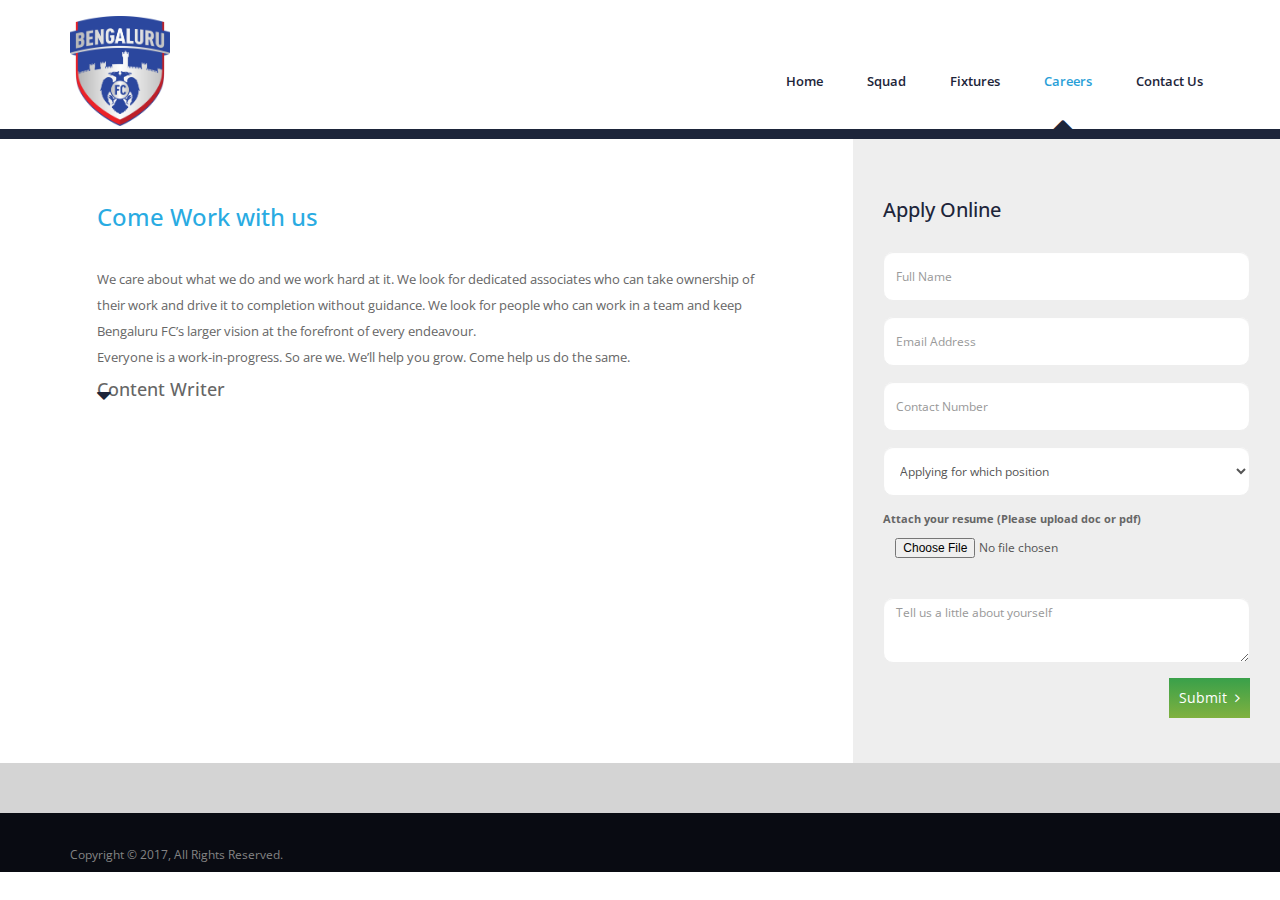
==== commit 1f2d51c6: "Add files via upload" ====
--- a/careers.html
+++ b/careers.html
@@ -24,7 +24,7 @@
 <script type="text/javascript" src="js/jquery-1.12.4.min.js"></script>
 <script type="text/javascript" src="js/bootstrap.min.js"></script>
 <script type="text/javascript" src="js/owl.carousel.min.js"></script>
-<script type="text/javascript" src="js/sritcustom.js"></script>
+<script type="text/javascript" src="js/bfccustom.js"></script>
 
 
 </head>
@@ -37,18 +37,7 @@
 <!--Top Header-->
 
 <div class="top-header">
-  <div class="container">
-      <div class="row">
-          <div class="col-xs-12 col-sm-12 text-right">
-            <div class="menu-right">
-              <ul class="top-menu">
-                  <li><a href="investin-us.html">Contact Us</a></li>
-                  <li><a href="careers.html">Careers</a></li>
-              </ul>
-              </div>
-          </div>
-      </div>
-  </div>
+
 </div>
 
 <!--///Top Header-->
--- a/css/styles_new.css
+++ b/css/styles_new.css
@@ -134,27 +134,6 @@
     /* text-align: right; */
     /* margin-right: 10px; */
 }
-.navbar-default .navbar-nav > li.active:nth-child(2):before {
-        color: #1d253a;
-    position: absolute;
-    content: "\f0d8";
-    top: 56px;
-    margin-left: 60px;
-        left: 62%;
-    /*right: 30px;*/
-    /* font-size: 110px; */
-    /* display: inline-block; */
-    display: inline-block;
-    font: normal normal normal 14px/1 FontAwesome;
-    font-size: 38px;
-    text-rendering: auto;
-    -webkit-font-smoothing: antialiased;
-    -moz-osx-font-smoothing: grayscale;
-    /* text-align: right; */
-    /* margin-right: 10px; */
-}
-
-
 
 .navbar-default .navbar-brand, .navbar-default .navbar-nav > li > a:hover, .navbar-default .navbar-nav > li > a:focus, .navbar-default .navbar-nav > .active > a, .navbar-default .navbar-nav > .active > a:hover, .navbar-default .navbar-nav > .active > a:focus, .navbar-default .navbar-nav > .open > a, .navbar-default .navbar-nav > .open > a:hover, .navbar-default .navbar-nav > .open > a:focus, .navbar-default .navbar-nav .dropdown-menu > li > a:hover, .navbar-default .navbar-nav .dropdown-menu > li > a:focus {
     color: #2A9FD8;
@@ -1119,650 +1098,6 @@
 }
 
 
-/*healthcare*/
-
-section.parallax-banner{
-    background-image: url(../images/banner-health.jpg);
-    background-position: 50% -110px;
-    padding: 60px 0px 60px 0px;
-}
-
-.parallax-banner-caption h2 {
-    font-size: 24px;
-    font-style: normal;
-    text-shadow: none;
-    color: #666666;
-}
-
-.parallax-banner-caption img {
-    float: left;
-    height: 45px;
-    margin-top: 18px;
-    margin-right: 15px;
-}
-
-.parallax-banner-caption h3 {
-    font-size: 48px;
-    font-style: normal;
-    text-shadow: none;
-    color: #135699;
-}
-
-.btm-header.navigation {
-    width: 100%;
-    height: auto;
-}
-
-.btm-header.navigation {
-    width: 100%;
-    height: auto;
-    padding: 20px 0px 25px 0px;
-}
-
-.btm-header.navigation ul li {
-    display: inline;
-}
-
-.btm-header.navigation ul li a {
-    font-size: 14px;
-    /* background: transparent; */
-    color: #e5e5e5;
-    padding: 10px 25px 10px 25px;
-}
-
-.btm-header.navigation ul li.active a {
-    color: #80B13F;
-}
-.btm-header.navigation ul li a i{
-    font-size: 20px;
-}
-.btm-header.navigation ul {
-    float: right;
-}
-
-.btm-header.navigation ul li a span{
-    position: relative;
-    top: 3px;
-}
-.icon {
-    float: left;
-    width: 60px;
-}
-
-.icon img {
-    width: 30px;
-}
-
-section.content {
-    padding: 50px 0px 130px 0px;
-}
-
-.content p {
-    margin-left: 65px;
-    font-size: 14px;
-    line-height: 26px;
-    text-align: justify;
-        color: #666666;
-}
-
-.content h1 {
-    font-size: 24px;
-    color: #135699;
-}
-
-.panelnew {
-    margin-top: 10px;
-}
-
-h2.prjhead {
-    font-size: 18px;
-    color: #135699;
-}
-
-a.captlink {
-    font-size: 14px;
-    font-weight: 600;
-    color: #135699;
-}
-
-.break {
-    width: 100%;
-    background: #e6e6e6;
-    height: 5px;
-    margin-top: 25px;
-}
-
-.tblhead {
-    width: 33%;
-    float: left;
-}
-
-.tblbody {
-    float: left;
-    width: 67%;
-    text-align: right;
-    margin-top: 24px;
-    font-size: 14px;
-    color: #666666;
-}
-
-table.table.custom1 tr td {
-    font-size: 16px;
-    font-weight: 600;
-    color: #1D1E2B;
-    padding: 20px 0px 20px 0px;
-    line-height: 24px;
-}
-
-table.table.custom1 tr td img{
-    width: 35px;
-}
-
-span.small {
-    font-size: 11px;
-    /* text-align: center; */
-}
-
-tr.borderstrong {
-    border-bottom: 5px solid #777880;
-}
-
-p.download {
-    text-align: right;
-    font-size: 10px;
-}
-
-.portalimg {
-    width: 50%;
-    float: left;
-}
-
-.portallink img {
-    width: 25px;
-    padding-left: 10px;
-}
-
-
-.portallink {
-    width: 50%;
-    float: left;
-}
-
-.portallink ul {
-    margin-top: 13px;
-}
-
-.portallink ul li {
-    display: inline-block;
-    /* width: 65px; */
-    text-align: center;
-    padding: 0px 15px 0px 8px;
-    color: #666666;
-    padding-left: 40px;
-}
-
-.feat-icon {
-    width: 8%;
-    float: left;
-    margin-left: 76px;
-    margin-top: 10px;
-    margin-right: 15px;
-}
-
-h2.feat {
-    font-size: 20px;
-    color: #135699;
-    margin-left: 64px;
-}
-
-.feat-icon img {
-    width: 45px;
-}
-
-.feat-content {
-    width: 75%;
-    float: left;
-    margin-top: 10px;
-    margin-bottom: 10px;
-}
-
-p.list {
-    margin-left: 0;
-    text-align: left;
-}
-
-.feat-content strong {
-    color: #666;
-    font-size: 16px;
-}
-
-.content-carousel {
-    width: 94%;
-    float: right;
-}
-
-.panel-purple>.panel-heading {
-    color: #fff;
-    background-color: #41495b;
-    border-color: #ddd;
-    font-size: 16px;
-}
-
-.panel.panel-purple .panel-body {
-    background: #e6e6e6;
-    /* border: 1px solid #e6e6e6; */
-}
-
-.row.content {
-    padding: 10px 30px 10px 30px;
-}
-
-ul.content-text li {
-    color: #74879d;
-    font-size: 14px;
-    line-height: 28px;
-}
-
-.row.icons-content {
-    width: 95%;
-    float: right;
-    margin: 15px 0px 15px 0px;
-}
-
-.feat-icon-small {
-    width: 8%;
-    float: left;
-    margin-right: 10px;
-}
-
-.feat-icon-small img {
-    width: 45px;
-}
-
-.feat-content-small {
-    width: 40%;
-    float: left;
-}
-
-.feat-content-small strong {
-    font-size: 16px;
-    color: #666;
-    font-weight: 600;
-}
-
-.feat-iconcontent-small {
-    width: 100%;
-    float: left;
-}
-
-.feat-iconcontent-small a {
-    font-size: 14px;
-    font-weight: 600;
-    color: #e8495c;
-}
-
-.row.last-content {
-    margin-left: -45px;
-}
-
-
-
-
-/*------projects Page---------*/
-section.projects1 {
-    padding: 45px 0px 10px 0px;
-}
-.projects1 h1 {
-    margin-bottom: 10px;
-}
-.projects1 p {
-    font-size: 14px;
-    line-height: 24px;
-}
-ul.btns-list {
-    margin-top: 70px;
-}
-ul.btns-list li {
-    display: inline-block;
-    padding-left: 9px;
-}
-.projectmap{
-    width: 100%;
-    margin-top: 50px;
-}
-.small-btns li a{
-    font-size: 14px;
-    font-weight: 600;
-    color: #666;
-    /* line-height: 40px; */
-}
-.small-btns li img {
-    width: 18px;
-}
-.small-btns li.active a{
-    color: #2A9FD8;
-    }
-.map1 {
-    height: 650px;
-    border-top: 1px solid #b4b4b4;
-
-    padding: 10px 20px 10px 20px;
-}
-.map2 {
-    height: 650px !important;
-    border-top: 1px solid #b4b4b4;
-
-    padding: 10px 20px 10px 20px;
-}
-section.height-stories {
-    padding: 55px 20px 80px 20px;
-}
-.prodct.artical {
-    float: left;
-}
-.artical2 {
-    float: left;
-    margin-top: 35px;
-}
-
-.slider-projects {
-    margin-top: 0px;
-    margin-left: 20px;
-}
-
-.height-stories .owl-controls.clickable {
-    position: absolute;
-    top: 14px;
-    left: 180px;
-}
-.container-fluid.projects {
-    padding-left: 100px;
-}
-/*------End projects Page---------*/
-
-/*-----other-services----------*/
-
-section.breadcrumb-banner {
-    background: #3C4B68;
-    padding: 50px 20px 55px 20px;
-}
-
-ul.banner-btns li {
-    display: inline-block;
-    padding-left: 10px;
-}
-
-h1.sub-title {
-    color: #fff;
-    font-weight: 600;
-}
-ul.banner-btns{
-    margin-top: 20px;
-}
-.content-large {
-    width: 60%;
-    /* position: relative; */
-    float: left;
-    padding-top: 30px;
-    padding-right: 100px;
-    padding-left: 100px;
-    margin-right: auto;
-    margin-left: auto;
-}
-.content-small{
-    width: 40%;
-    float: left;
-    text-align: right;
-}
-.content-small-left{
-    width: 40%;
-    float: left;
-    text-align: left;
-}
-.content-large-left {
-    width: 60%;
-    /* position: relative; */
-    float: left;
-    padding-top: 30px;
-    padding-right: 80px;
-    padding-left: 40px;
-    margin-right: auto;
-    margin-left: auto;
-}
-.content-large-left p{
-    font-size: 14px;
-    line-height: 24px;
-}
-h1.headeing-grey {
-    font-weight: 600;
-    margin-bottom: 25px;
-}
-.content-large p{
-    font-size: 14px;
-    line-height: 24px;
-}
-h2.cat-title {
-    font-size: 18px;
-    font-weight: 600;
-    margin-top: 30px;
-}
-span.italic{
-    font-style: italic;
-    font-size: 12px;
-}
-.btns-cat {
-    width: 50%;
-    float: left;
-}
-h3.btn-text{
-    font-size: 18px;
-    font-weight: 600;
-    float: left;
-    width: 50%;
-    color: #2996CD;
-    margin-top: 20px;
-}
-.btns-cat span{
-    font-style: normal;
-    color: #848484;
-    font-weight: 300;
-    /* width: 50%; */
-    position: relative;
-    top: 21px;
-    /* float: left; */
-    font-size: 13px;
-    margin-left: 20px;
-}
-.btns-cat img{
-    width: 15px;
-}
-section.bg-grey {
-    background: #eee;
-}
-.catalouges p {
-    margin-top: 20px;
-}
-a.greenlink {
-    font-size: 16px;
-    font-weight: 600;
-    color: #80B13F;
-    margin-top: 29px;
-}
-.bar {
-    position: static;
-    float: right;
-    border: none;
-    border: none;
-    border-radius: unset;
-    -webkit-box-shadow: none;
-    box-shadow: none;
-    top: 0;
-    left: unset;
-    background-color: #1D253A;
-    width: 600px;
-    padding-top: 20px;
-    /* height: 200px; */
-}
-/*-----End other-services--------*/
-
-/*-----product-catalogue--------*/
-section.breadcrumb-banner-image {
-    background-image: url(../images/banners/Banner-productcatalogue.jpg);
-    background-size: cover;
-    background-repeat: no-repeat;
-        background-color: #3C4B68;
-    padding: 100px 20px 100px 20px;
-}
-
-.breadcrumb-banner-image img {
-    width: 50px;
-    float: left;
-}
-.breadcrumb-banner-image h1{
-    color: #1d253a;
-        margin-top: 14px;
-}
-.bread-title {
-    margin-left: 70px;
-}
-h4.heading {
-    margin-top: 45px;
-    padding-bottom: 17px;
-    border-bottom: 1px solid #999;
-}
-.fullwidth-content h4 {
-     background: #fff;
-    padding: 0px 10px 0px 12px;
-    font-size: 20px;
-    font-weight: 600;
-    background-color: #fff;
-    margin-left: 12px;
-    line-height: 30px;
-    /* border-color: #eeeeee; */
-    /* border: 1px solid #ddd; */
-    /* border-radius: 4px; */
-    color: #80B13F;
-    margin-bottom: 0;
-    /* font-weight: 600;*/
-}
-.accordion-toggle.collapsed h4{
-    color: #1D253A;
-}
-.fullwidth-content a:hover h4 {
-    color: #80B13F;
-}
-.fullwidth-content {
-    width: 100%;
-    float: left;
-    margin-bottom: 20px;
-}
-.fullwidth-content .accordion-toggle:after {
-    position: relative;
-    right: 0;
-    /* top: 0; */
-    bottom: 57px;
-    display: inline-block;
-    font: normal normal normal 14px/1 FontAwesome;
-    font-size: 24px;
-    text-rendering: auto;
-    -webkit-font-smoothing: antialiased;
-    content: "\f0da";
-    float: left;
-    color: #80B13F;
-}
-h4.line-one {
-    margin-bottom: 30px;
-}
-div#collapseThree p {
-    margin-top: -20px;
-}
-div#collapseFour p {
-    margin-top: -20px;
-}
-.fullwidth-content h4:nth-child(3n){
-margin-top: -20px;
-}
-
-.fullwidth-content .accordion-toggle:after a:hover {
-   color: #1D253A;
-}
-
-.fullwidth-content .accordion-toggle.collapsed:after {
-    content: "\f0d7";
-     color: #1D253A;
-}
-.fullwidth-content .accordion-toggle.collapsed:after a:hover{
-     color: #1D253A;
-}
-.fullwidth-content h4 .accordion-toggle.collapsed:after {
-    color: #80B13F;
-}
-.toggle-link {
-    float: left;
-    width: 65%;
-}
-.download_icon {
-    width: 35%;
-    float: left;
-        padding-top: 20px;
-    text-align: right;
-}
-.download_icon img{
-    width: 20px;
-        margin-right: 13px;
-}
-.panel-collapse{
-    float: left;
-    width: 100%;
-}
-.panel-collapse p{
-    font-size: 13px;
-    line-height: 24px;
-        padding-left: 20px;
-}
-span.small.Visit{
-    margin-right: 18px;
-}
-.border-bottom {
-    border-bottom: 1px solid #999;
-    padding-bottom: 20px;
-}
-h2.sub-link {
-    color: #29abe2;
-    padding-bottom: 10px;
-}
-.border-bottom:nth-child(3){
-    border-bottom: none;
-}
-.none{
-    border-bottom: none;
-}
-.padding-left-80{
-    padding-left: 80px;
-}
-.margin-btmnull {
-    margin-bottom: 0;
-    padding-bottom: 10px;
-}
-/*---Changes made on 20/12---*/
-.heading.fontsize12
-{
-    font-size: 12px;
-}
-.fontsize16
-{
-    font-size: 16px !important;
-}
-.download_icon.marginright10 img
-{
-    margin-right: 10px;
-}
-.small.fontsize9
-{
-    font-size: 9px;
-}
-/*---End Changes ---/
-/*-----End product-catalogue--------*/
 
 /*-----Careers--------*/
 span.active-top:before {
@@ -1914,1418 +1249,9 @@
 
 
 /*-----End Contact us--------*/
-/*-----Healthcare ---*/
-
-.parallax-banner-healthcare{
-    background-image: url(../images/banners/Banner-Healthcare.jpg);
-    background-position: 100%;
-    padding: 60px 0px 60px 0px;
-    background-repeat: no-repeat;
-    background-color: #3c4b68;
-}
-
-.parallax-banner-caption.healthcare h2 {
-    font-size: 30px;
-    font-style: normal;
-    font-family: Arial;
-    font-weight: bold;
-    text-shadow: none;
-    color: #FFFFFF;
-}
-.parallax-banner-caption.healthcare
-{
-    margin-top: -3%;
-
-}
-.parallax-banner-caption.healthcare p
-{
-    font-size: 14px;
-    font-style: normal;
-    font-family: Arial;
-    color: #FFFFFF;
-
-
-}
-
-.parallax-banner-caption.healthcare img {
-    float: left;
-    height: 45px;
-    margin-top: 18px;
-    margin-right: 15px;
-}
-
-.parallax-invest
-{
- background: linear-gradient(-90deg, #80B13F, #39A04A);
- left: 25%;
- position: relative;
-}
-.parallax-invest p
-{
-    font-size: 14px;
-    font-style: normal;
-    font-family: Arial;
-    color: #FFFFFF;
-font-weight: bold;
-padding: 9px;
-}
-
-.carousel-indicators.highlights
-{
-position: absolute;
-top:-35px;
-
-}
-.carousel-indicators.highlights li
-{
-    background: none;
-    border:1px solid #e8e8e8;
-}
-.carousel-indicators.highlights .active
-{
-background-color: #e8e8e8;
-border:none;
-}
-.carousel-indicators.highlights .active:nth-child(2) {
-background-color: #e8e8e8;
-border:none;
-}
-
-.carousel-indicators.highlights .active:nth-child(3) {
-background-color: #e8e8e8;
-border:none;
-}
-.carousel-indicators.highlights p
-{
-      font-size: 12px;
-    font-style: normal;
-    font-family: Arial;
-    color: #1d253a;
-}
-.side-heading
-{
-    background-color: #3c4b68;
-     margin-top: 40px;
-     position: relative;
-     width: 85%;
-}
-.side-heading h4
-{
-    font-size: 14px;
-    font-style: normal;
-    font-family: Arial;
-    color: #FFFFFF;
-font-weight: bold;
-padding: 9px;
-}
-.text-highlight
-{
-    font-size: 12px;
-    font-family: Arial;
-    color: #1D253A;
-    line-height: 24px;
-    padding: 20px 0px 0px 30px;
-
-}
-.text-left.tbl
-{
-    font-size: 20px;
-    color: #3C4B68;
-    font-style: normal;
-    font-family: Arial;
-    padding-left: 30px;
-}
-.table.product tr td {
-    font-size: 11px;
-    font-weight: 200;
-    color: #1D1E2B;
-    padding: 30px 0px 10px 30px;
-    line-height: 24px;
-}
-
-.table.product tr td img{
-    width: 30px;
-    padding-left: 10px;
-}
-
-.tblbody
-{
-      font-size: 11px;
-    font-style: normal;
-    font-family: Arial;
-    color: #1d253a;
-    float: left;
-    width: 67%;
-    text-align: right;
-    margin-top: 24px;
-
-}
-.nobordertop.borderbottom.download
-{
-    padding: 0px;
-}
-.product-name
-{
-   font-size: 14px;
-   font-weight: bold;
-    font-family: Arial;
-    color: #1d253a;
-
-}
-.col-md-4.side
-{
-    background-color: #e8e8e8;
-}
-
-.break {
-    width: 100%;
-    background: #d4d4d4;
-    height: 2px;
-    margin-top: 25px;
-
-}
-a.captlink {
-    font-size: 14px;
-    font-weight: bold;
-    color: #1d253a;
-    margin: auto;
-    padding-left: 9%;
-}
-.borderbottom
-{
-
-    border-bottom: 1px solid #d4d4d4;
-}
-tr.borderstrong {
-    border-bottom: 5px solid #101521;
-}
-.portallink{
-    border-bottom: 5px solid #101521;
-    height: 70px;
-    padding:30px 0px 105px 100px ;
-}
-.portallink.noborder{
- border:none;
- }
- .portalimg.imagedown
- {
-    position: relative;
-    top: 20px;
- }
- .portallimg.noborder{
- border:none;
- }
-.portalimg{
-    border-bottom: 5px solid #101521;
-    padding:30px 0px 40px 30px;
-}
-.nobordertop.borderbottom
-{
-    border-top: none;
-}
-.noborder
-{
-    border:none;
-}
-span.small {
-    font-size: 10px;
-    color: #1D253A;
-}
-
-.side-heading::before
-{
-    content: ' ';
-width: 0;
-  height: 0;
- border-top: 17px solid transparent;
-  border-bottom: 16px solid transparent;
-  position: absolute;
-  border-left: 25px solid #3c4b68   ;
-  left: 100%;
-}
-.side-heading::after
-{
-   content: '';
-    position: absolute;
-    width: 30px;
-    height: 100%;
-    background:#3c4b68;
-    right:100%;
-    top: 0;
-}
-.margin-left {
-    margin-left: 65px;
-}
-.content h1 {
-    font-size: 22px;
-    color: #2996cd;
-}
-.content p {
-    margin-left: 65px;
-    font-size: 12px;
-    line-height: 24px;
-    text-align: justify;
-        color: #666666;
-}
-h2.feat {
-    font-size: 18px;
-    color: #2996CD;
-    margin-left: 64px;
-}
-.panel-purple>.panel-heading {
-    color: #fff;
-    background-color: #101521;
-    border-color:none;
-    font-size: 16px;
-}
-ul.content-text li {
-    color: #1a3d63;
-    font-size: 12px;
-    line-height: 24px;
-}
-.panel.panel-purple .panel-body {
-    background: #d4d4d4;
-    /* border: 1px solid #e6e6e6; */
-}
-.feat-iconcontent-small a {
-    font-size: 14px;
-    font-weight: 600;
-    color: #80B13F;
-}
-section.content {
-    padding: 50px 0px 130px 0px;
-}
-.row.content {
-    padding: 10px 30px 10px 30px;
-}
-.feat.marginleft20
-{
-    margin-left: 20px;
-}
-.feat.marginleft0
-{
-    margin-left: 0px;
-}
-/* changes made on 05-12 */
-.btm-spacer-services-healthcare
-{
-    padding-top: 1190px;
-    padding-bottom: 1110px;
-}
-.paddingleft0
-{
-    padding-left: 0px;
-}
-.download-all
-{
-    cursor: pointer;
-}
-/*end changes*/
-.gartner-top
-{
-        background-color: white;
-    position: relative;
-    left: 25%;
-    margin-top: 20px;
-    width: 280px;
-}
-.col-sm-5.gartner
-{
-    background-color: white;
-    height: 55px;
-    padding: 15px;
-   }
-
-   .content.marginleftminus25
-   {
-    margin-left: -25px;
-    float: left;
-   }
-   .icon.paddingtop20
-   {
-    padding-top: 20px;
-   }
-   .marginleft64
-   {
-    margin-left: 64px;
-   }
-   /* changes 14-12*/
-   .col-sm-7.gartner
-   {
-    background-color: white;
-    height: 55px;
-    padding-top: 5px;
-   }
-   .item.healthcare.active
-   {
-    min-height: 220px;
-   }
-   .content-carousel.healthcare
-   {
-    width: 90%;
-   }
-   .download.special.healthcare
-   {
-    margin-left: 20px;
-    margin-top: 25px;
-}
-   /* end changes */
-/*----End healthcare ---*/
-/*----telecom--*/
-.parallax-banner-telecom
-{
-     background-image: url(../images/banners/Banner-Telecom.jpg);
-    background-position: 100%;
-    padding: 60px 0px 60px 0px;
-    background-repeat: no-repeat;
-    background-color: #3c4b68;
-
-}
-.col-sm-7.railwire a
-{
-    color: #2996CD;
-}
-
-.parallax-banner-caption.telecom h2 {
-    font-size: 30px;
-    font-style: normal;
-    font-family: Arial;
-    font-weight: bold;
-    text-shadow: none;
-    color: #FFFFFF;
-}
-.parallax-banner-caption.telecom
-{
-    margin-top: -3%;
-
-}
-.parallax-banner-caption.telecom p
-{
-    font-size: 14px;
-    font-style: normal;
-    font-family: Arial;
-    color: #FFFFFF;
-
-
-}
-.railwire-top
-{
-    background-color: white;
-    position: relative;
-    left: 16%;
-    margin-top: 50px;
-    width: 280px;
-}
-.railwire-top-text
-{
-    color: #666666;
-    font-weight: 600;
-}
-.col-sm-5.railwire
-{
-    background-color: white;
-   }
-   .col-sm-7.railwire
-   {
-    background-color: white;
-    height: 55px;
-    padding-top:5px;
-   }
-.parallax-invest.telecom
-{
-    width: 165px;
-
-    position: relative;
-    left: 16%;
-
-}
-.row.icons
-{
-    padding-left: 30px;
-}
-.col-sm-4.google
-{
-    position: relative;
-    top: 25px;
-}
-.col-sm-4.railtel
-{
-    padding-right:0px ;
-}
-.railwire.box
-{
-    background: linear-gradient(-90deg, #80B13F, #39A04A);
-    width: 150px;
-    height: 45px;
-
-    l
-}
-.railwire.box p
-{
-    color: white;
-    padding: 15px;
-   font-size: 11px;
-    font-family: Arial;
-    margin: 0px;
-    text-align: center;
-    line-height: 15px;
-}
-.e-link.telecom{
-   font-size: 14px;
-    font-weight: 600;
-    color: #80B13F;
-    margin-left: 65px
-}
-.list.telecom
-{
-    margin-left: 0px;
-}
-.marginleft10
-{
-    margin-left: 10px;
-}
-/* changes made 05-12*/
-.btm-spacer-services.telecom
-{
-    padding-top: 660px;
-    padding-bottom: 640px;
-}
-/*end changes */
-
-@media(min-width: 1024px) {
-    .parallax-banner-telecom
-{
-    height: 267px;
-}
-
-}
-
-
-/*-----End telecom-----*/
-/*--Changes made on 17/12----*/
-.item.telecom.active
-{
-    min-height: 220px;
-}
-/*-----End changes-----*/
-/*-------e-governacnce---*/
-
-
-.parallax-banner-egovernance
-{
-     background-image: url(../images/banners/Banner-eGov.jpg);
-    background-position: 100%;
-    padding: 60px 0px 60px 0px;
-    background-repeat: no-repeat;
-    background-color: #3c4b68;
-    height: 267px;
-
-}
-
-.parallax-banner-caption.egovernance h2 {
-    font-size: 30px;
-    font-style: normal;
-    font-family: Arial;
-    font-weight: bold;
-    text-shadow: none;
-    color: #FFFFFF;
-}
-.parallax-banner-caption.egovernance
-{
-    margin-top: -3%;
-
-}
-.parallax-banner-caption.egovernance p
-{
-    font-size: 14px;
-    font-style: normal;
-    font-family: Arial;
-    color: #FFFFFF;
-
-
-}
-.list-egovernance{
-    margin-left: 0px!important;
-}
-.egov-list
-{
-    margin-left: 50px;
-}
-.egov-tick
-{
-    float: left;
-    margin-left: 30px;
-    margin-top: 5px;
-}
-.feat.margintop50
-{
-    margin-top: 50px;
-}
-.egov-end
-{
-    margin-left: 30px;
-}
-.portalimg.noborder
-{
-border-bottom: 0px;
-}
-.portallink.noborder
-{
-    border-bottom: 0px;
-}
-.portallink.goa
-{
-    padding-top: 45px;
-}
-.margin-right30
-{
-    margin-right: 30px;
-}/* changes made 05-12*/
-
-.btm-spacer-services-egov
-{
-    padding-bottom: 1500px;
-    padding-top: 1500px;
-}
-.margintop10
-{
-    margin-top: 10px;
-}
-
-
-.marginleft0.paddingleft0
-{
-    margin-left: 0px;
-    padding-left: 0px;
-}
-/*end changes */
-.margin-left30
-{
-    margin-left: 30px;
-}
-.paddingtop20
-{
-    padding-top: 20px;
-}
-.item.egovernance.active
-{
-    min-height: 170px;
-}
-.paddingleft0.egov
-{
-    padding-left: 0px !important;
-}
-/*---End e-governacnce-----*/
-/*----Clients---*/
-
-.parallax-banner-clients{
-
-     background-image: url(../images/banners/Banner-clients.jpg);
-    background-position: 100%;
-    padding: 60px 0px 60px 0px;
-    background-repeat: no-repeat;
-    background-color: #3c4b68;
-    height: 267px;
-}
-.parallax-banner-caption.clients h2 {
-    font-size: 30px;
-    font-style: normal;
-    font-family: Arial;
-    font-weight: bold;
-    text-shadow: none;
-    color: #FFFFFF;
-}
-.parallax-banner-caption.clients
-{
-    margin-top: -3%;
-    margin-left: -10%;
-}
-.parallax-banner-caption.clients p
-{
-    font-size: 14px;
-    font-style: normal;
-    font-family: Arial;
-    color: #FFFFFF;
-
-
-}
-
-.parallax-banner-caption.clients
-{
-    margin-left: 80px;
-    margin-top: 50px;
-}
-.col-md-5.side.clients
-{
-    position: relative;
-    height: 766px;
-}
-.row.awards{
-margin-top: 30px;
-color: #666666;
-font-size: 12px;
-}
-
-.corporate.Overview p
-{
-    color: #1D253A;
-    padding-left: 30px;
-}
-.certificate_box{
-background: linear-gradient(180deg, #80B13F , #39A04A );
-width: 120px;
-height: 40px;
-padding: 12px;
-color: #FFFFFF;
-margin-left: 30px;
-margin-top: 30px;
-}
-.certificate_box.marginleft
-{
-margin-left:40px;
-}
-.stakeholders p
-{
-     color: #1D253A;
-     padding-left: 30px;
-}
-.stakeholders
-{
- color: #1D253A;
-}
-.col-md-5.side.clients.bottom
-{
-    margin-top: -190px;
-}
-.margintop30
-{
-    margin-top: 30px;
-}
-.row.clients {
-    margin-top: 30px;
-}
-.carousel-indicators.testimonials
-{
-position: absolute;
-
-top:-35px;
-
-}
-.carousel-indicators.testimonials li
-{
-    background: none;
-    border:1px solid #848484;
-}
-.carousel-indicators.testimonials .active
-{
-background-color: #848484;
-border:none;
-}
-.carousel-indicators.testimonials .active:nth-child(2) {
-background-color: #848484;
-border:none;
-}
-
-.carousel-indicators.testimonials .active:nth-child(3) {
-background-color: #848484;
-border:none;
-}
-.carousel-indicators.testimonials
-{
-      font-size: 12px;
-    font-style: normal;
-    font-family: Arial;
-    color: #1d253a;
-}
-.text-testimonials
-{
-    font-size: 15px;
-    font-family: Arial;
-    color: #1D253A;
-    line-height: 24px;
-    padding: 20px 0px 0px 30px;
-    font-style: italic;
-}
-.client-name
-{
-    font-size: 16px;
-    font-family: Arial;
-    font-weight: bold;
-    color: #2996CD;
-    padding-left: 30px;
-}
-.client-details{
-     font-size: 12px;
-    font-family: Arial;
-    padding-left: 30px;
-    color: #2996CD;
-
-}
-.certificate_box.large
-{
-    padding: 12px;
-}
-.white-text {
-    color: white;
-}
-.clients-content {
-    margin-left: 65px;
-    margin-top: 50px;
-}
-.clients-content-large {
-    margin-left: 65px;
-    margin-top: 50px;
-}
-.clients-content-mobile
-{
-    display: none;
-}
-/* ---changes made 05-12----*/
-.certificate_box{
-background: linear-gradient(180deg, #80B13F , #39A04A );
-width: 110px;
-height: 40px;
-padding: 13px;
-color: #FFFFFF;
-margin-left: 30px;
-margin-top: 30px;
-}
-.certificate_box.large
-{
-    padding: 12px;
-}
-/*--End of changes--*/
-/*--Changes made on 17/12----*/
-.item.clients.active
-{
-    min-height: 575px;
-}
-/*-----End changes-----*/
-/*---End Clients-----*/
-/*------Recognition----*/
-.parallax-banner-recognition{
-
-     background-image: url(../images/banners/Banner-Reognition.jpg);
-    background-position: 100%;
-    padding: 60px 0px 60px 0px;
-    background-repeat: no-repeat;
-    background-color: #3c4b68;
-    height: 267px;
-}
-.parallax-banner-caption.recognition
-{
-    margin-left: 80px;
-    margin-top: 50px;
-}
-.col-md-5.side.recognition
-{
-    position: relative;
-}
-.row.awards{
-margin-top: 30px;
-color: #666666;
-font-size: 12px;
-}
-
-.corporate.Overview p
-{
-    color: #1D253A;
-    padding-left: 30px;
-}
-.content.Recognition h1
-{
-    margin-left: 64px;
-    margin-top: 30px;
-}
-.certificate_box{
-background: linear-gradient(180deg, #80B13F , #39A04A );
-width: 120px;
-height: 40px;
-padding: 13px;
-color: #FFFFFF;
-margin-left: 30px;
-margin-top: 30px;
-}
-.certificate_box.marginleft
-{
-margin-left:40px;
-}
-.stakeholders p
-{
-     color: #1D253A;
-     padding-left: 30px;
-}
-.stakeholders
-{
- color: #1D253A;
-}
-.content.Recognition
-{
-    margin-left: 65px;
-}
-
-.parallax-banner-caption.recognition h2 {
-    font-size: 30px;
-    font-style: normal;
-    font-family: Arial;
-    font-weight: bold;
-    text-shadow: none;
-    color: #FFFFFF;
-}
-.parallax-banner-caption.recognition
-{
-    margin-top: -3%;
-    margin-left: -10%;
-}
-.parallax-banner-caption.recognition p
-{
-    font-size: 14px;
-    font-style: normal;
-    font-family: Arial;
-    color: #FFFFFF;
-
-
-}
-
-.parallax-banner-caption.recognition
-{
-    margin-left: 80px;
-    margin-top: 50px;
-}
-/*changes 05/12 */
-.awards-text
-{
-    color: #666666;
-font-size: 12px;
-margin-left: 0px !important;
-
-}
-.btm-spacer-services-recognition
-{
-    padding-bottom: 88px;
-    padding-top: 88px;
-}
-/*End changes */
-/*----End Recognition----*/
-/*-----About us-----*/
-.parallax-banner-about_us{
-
-     background-image: url(../images/banners/Banner-Aboutus.jpg);
-    background-position: 100%;
-    background-position: center;
-    padding: 60px 0px 60px 0px;
-    background-repeat: no-repeat;
-    background-color: #3c4b68;
-    height: 267px;
-}
-.parallax-banner-caption.about_us
-{
-    margin-left: 80px;
-    margin-top: 50px;
-}
-.parallax-banner-caption.about_us h2 {
-    font-size: 30px;
-    font-style: normal;
-    font-family: Arial;
-    font-weight: bold;
-    text-shadow: none;
-    color: #FFFFFF;
-}
-.parallax-banner-caption.about_us
-{
-    margin-top: -3%;
-    margin-left: -10%;
-}
-.parallax-banner-caption.about_us p
-{
-    font-size: 14px;
-    font-style: normal;
-    font-family: Arial;
-    color: #FFFFFF;
-
-
-}
-
-.parallax-banner-caption.about_us
-{
-    margin-left: 80px;
-    margin-top: 50px;
-}
-/* changes made 05-12*/
-.btm-spacer-services.about-us
-{
-    padding-top: 500px;
-    padding-bottom: 300px;
-}
-.feat.marginleft20
-{
-    margin-left: 20px;
-}
-.bold
-{
-    font-weight: 900;
-    font-size: 16px;
-}
-.stakeholders
-{
- color: #1D253A;
-
- line-height: 24px;
- font-size: 12px;
-}
-.corporate.Overview p
-{
-    color: #1D253A;
-    padding-left: 30px;
-    line-height: 24px;
- font-size: 12px;
-
-}
-.row.icons-content.nofloat
-{
-    float: none;
-}
-.content.about-us p
-{
-    margin-left: 0px;
-}
-/*end changes*/
-/* changes made 05-12*/
-.item.about_us.active
-{
-    min-height: 130px
-}
-.stakeholders li {
-    margin-left: -10px;
-}
-.marginleft30
-{
-    margin-left: 30px;
-}
-/*end changes*/
-
-/*----End about us -----*/
-
-
-
-/*------projects Page---------*/
-section.projects1 {
-    padding: 45px 0px 10px 0px;
-}
-.projects1 h1 {
-    margin-bottom: 10px;
-}
-.projects1 p {
-    font-size: 13px;
-    line-height: 26px;
-}
-ul.btns-list {
-    margin-top: 70px;
-}
-ul.btns-list li {
-    display: inline-block;
-    padding-left: 9px;
-}
-.projectmap{
-    width: 100%;
-    margin-top: 50px;
-}
-.small-btns li a{
-    font-size: 14px;
-    font-weight: 600;
-    color: #666;
-    /* line-height: 40px; */
-}
-.small-btns li img {
-    width: 18px;
-}
-.small-btns li.active a{
-    color: #80b13f;
-    }
-.map1 {
-    height: 650px;
-    border-top: 1px solid #b4b4b4;
-    border-bottom:  1px solid #b4b4b4;
-    padding: 10px 0px 10px 0px;
-}
-.map2 {
-    height: 650px !important;
-    border-top: 1px solid #b4b4b4;
-    border-bottom: 1px solid #b4b4b4;
-    padding: 10px 0px 10px 0px;
-}
-section.height-stories {
-    padding: 55px 20px 80px 20px;
-}
-.prodct.artical {
-    float: left;
-}
-.artical2 {
-    float: left;
-    margin-top: 35px;
-}
-
-.slider-projects {
-    margin-top: 0px;
-    margin-left: 20px;
-}
-
-.height-stories .owl-controls.clickable {
-    position: absolute;
-    /*top: -67px;*/
-    left: 180px;
-}
-/*-------Changes Made on 20/12----*/
-.projectmap{
-    width: 90%;
-    margin-top: 50px;
-    margin: auto;
-}
-.prjdesc-projects p {
-    float: left;
-    width: 90%;
-    font-size: 13px;
-    padding-bottom: 10px;
-    line-height: 18px;
-    background-color: white;
-}
-
-/*End changes */
-/*------End projects Page---------*/
-
-/*-----other-services----------*/
-
-section.breadcrumb-banner {
-    background: #3C4B68;
-    padding: 50px 20px 55px 20px;
-}
-
-ul.banner-btns li {
-    display: inline-block;
-       padding-left: 22px;
-}
-
-h1.sub-title {
-    color: #fff;
-    font-weight: 600;
-}
-ul.banner-btns{
-    margin-top: 20px;
-    padding-left: 0;
-}
-.content-large {
-    width: 60%;
-    /* position: relative; */
-    float: left;
-    padding-top: 6px;
-    padding-right: 100px;
-    padding-left: 100px;
-    margin-right: auto;
-    margin-left: auto;
-}
-.content-small{
-    width: 40%;
-    float: left;
-    text-align: right;
-}
-.content-small-left{
-    width: 40%;
-    float: left;
-    text-align: left;
-}
-.content-large-left {
-    width: 60%;
-    /* position: relative; */
-    float: left;
-    padding-top: 30px;
-    padding-right: 80px;
-    padding-left: 40px;
-    margin-right: auto;
-    margin-left: auto;
-}
-.content-large-left p{
-    font-size: 14px;
-    line-height: 24px;
-}
-h1.headeing-grey {
-    font-weight: 600;
-    margin-bottom: 25px;
-}
-.content-large p{
-    font-size: 14px;
-    line-height: 24px;
-}
-h2.cat-title {
-    font-size: 18px;
-    font-weight: 600;
-    margin-top: 30px;
-}
-span.italic{
-    font-style: italic;
-    font-size: 12px;
-}
-.btns-cat {
-    width: 50%;
-    float: left;
-}
-h3.btn-text{
-    font-size: 18px;
-    font-weight: 600;
-    float: left;
-    width: 50%;
-    color: #2996CD;
-    margin-top: 20px;
-}
-.btns-cat span{
-    font-style: normal;
-    color: #848484;
-    font-weight: 300;
-    /* width: 50%; */
-    position: relative;
-    top: 21px;
-    /* float: left; */
-    font-size: 13px;
-    margin-left: 20px;
-}
-.btns-cat img{
-    width: 15px;
-}
-section.bg-grey {
-    background: #eee;
-}
-.catalouges p {
-    margin-top: 20px;
-}
-a.greenlink {
-    font-size: 16px;
-    font-weight: 600;
-    color: #80B13F;
-    margin-top: 29px;
-}
-.bar {
-    position: static;
-    float: right;
-    border: none;
-    border: none;
-    border-radius: unset;
-    -webkit-box-shadow: none;
-    box-shadow: none;
-    top: 0;
-    left: unset;
-    background-color: #1D253A;
-    width: 600px;
-    padding-top: 20px;
-    /* height: 200px; */
-}
-/*---Changes made on 20/12---*/
-.content-large p{
-    font-size: 13px;
-    line-height: 26px;
-}
-
-.content-large-left {
-    width: 60%;
-    /* position: relative; */
-    float: left;
-    padding-top: 10px;
-    padding-right: 80px;
-    padding-left: 40px;
-    margin-right: auto;
-    margin-left: auto;
-    height: 418px;
-}
-.content-large {
-    width: 60%;
-    /* position: relative; */
-    float: left;
-    padding-top: 10px;
-    padding-right: 100px;
-    padding-left: 100px;
-    margin-right: auto;
-    margin-left: auto;
-    height: 418px;
-}
-h1.headeing-grey {
-    font-weight: 600;
-    margin-bottom: 15px;
-    font-size: 24px;
-}
-.content-large-left p{
-    font-size: 13px;
-    line-height: 26px;
-}
-h2.cat-title {
-    font-size: 17px;
-    font-weight: 600;
-    margin-top: 20px;
-}
-h3.btn-text{
-    font-size: 16px;
-    font-weight: 600;
-    float: left;
-    width: 50%;
-    color: #2996CD;
-    margin-top: 15px;
-}
-.btns-cat span{
-    font-style: normal;
-    color: #848484;
-    font-weight: 300;
-    /* width: 50%; */
-    position: relative;
-    top: 15px;
-    /* float: left; */
-    font-size: 13px;
-    margin-left: 20px;
-}
-.btns-cat-fullwidth.top15 span
-{
-    top:15px;
-}
-/*----End Changes ------*/
-
-/*-----End other-services--------*/
-
-/*-----product-catalogue--------*/
-section.breadcrumb-banner-image {
-    background-image: url(../images/banners/Banner-productcatalogue.jpg);
-    background-size: cover;
-    background-repeat: no-repeat;
-        background-color: #3C4B68;
-    padding: 100px 20px 100px 20px;
-}
-
-.breadcrumb-banner-image img {
-    width: 50px;
-    float: left;
-}
-.breadcrumb-banner-image h1{
-    color: #1d253a;
-        margin-top: 14px;
-}
-.bread-title {
-    margin-left: 70px;
-}
-h4.heading {
-    margin-top: 45px;
-    padding-bottom: 17px;
-    border-bottom: 1px solid #999;
-}
-.fullwidth-content h4 {
-     background: #fff;
-    padding: 0px 10px 0px 12px;
-    font-size: 20px;
-    font-weight: 600;
-    background-color: #fff;
-    margin-left: 12px;
-    line-height: 30px;
-    /* border-color: #eeeeee; */
-    /* border: 1px solid #ddd; */
-    /* border-radius: 4px; */
-    color: #1d4696;
-    margin-bottom: 0;
-    /* font-weight: 600;*/
-}
-.accordion-toggle.collapsed h4{
-    color: #1d4696;
-}
-.fullwidth-content a:hover h4 {
-    color: #1d4696;
-}
-.fullwidth-content {
-    width: 100%;
-    float: left;
-    margin-bottom: 20px;
-}
-.fullwidth-content .accordion-toggle:after {
-    position: relative;
-    right: 0;
-    /* top: 0; */
-    bottom: 57px;
-    display: inline-block;
-    font: normal normal normal 14px/1 FontAwesome;
-    font-size: 24px;
-    text-rendering: auto;
-    -webkit-font-smoothing: antialiased;
-    content: "\f0da";
-    float: left;
-    color: #80B13F;
-}
-h4.line-one {
-    margin-bottom: 30px;
-}
-div#collapseThree p {
-    margin-top: -20px;
-}
-div#collapseFour p {
-    margin-top: -20px;
-}
-.fullwidth-content h4:nth-child(3n){
-margin-top: -20px;
-}
-
-.fullwidth-content .accordion-toggle:after a:hover {
-   color: #1D253A;
-}
-
-.fullwidth-content .accordion-toggle.collapsed:after {
-    content: "\f0d7";
-     color: #1D253A;
-}
-.fullwidth-content .accordion-toggle.collapsed:after a:hover{
-     color: #1D253A;
-}
-.fullwidth-content h4 .accordion-toggle.collapsed:after {
-    color: #80B13F;
-}
-.toggle-link {
-    float: left;
-    width: 65%;
-}
-.download_icon {
-    width: 35%;
-    float: left;
-        padding-top: 20px;
-    text-align: right;
-}
-.download_icon img{
-    width: 20px;
-        margin-right: 13px;
-}
-.panel-collapse{
-    float: left;
-    width: 100%;
-}
-.panel-collapse p{
-    font-size: 13px;
-    line-height: 24px;
-        padding-left: 20px;
-}
-span.small.Visit{
-    margin-right: 18px;
-}
-.border-bottom {
-    border-bottom: 1px solid #999;
-    padding-bottom: 20px;
-}
-h2.sub-link {
-    color: #29abe2;
-    padding-bottom: 10px;
-}
-.border-bottom:nth-child(3){
-    border-bottom: none;
-}
-.none{
-    border-bottom: none;
-}
-.padding-left-80{
-    padding-left: 80px;
-}
-.margin-btmnull {
-    margin-bottom: 0;
-    padding-bottom: 10px;
-}
-/*-----End product-catalogue--------*/
+
+
+
 
 /*-----Careers--------*/
 span.active-top:before {
@@ -3524,164 +1450,6 @@
 }
 /*-----End Contact us--------*/
 
-/*-----Invest in us--------*/
-section.breadcrumb-banner-investinus {
-    background-image: url(../images/banners/Banner-Investinus.jpg);
-    background-size: cover;
-    background-repeat: no-repeat;
-    background-position: center;
-    background-color: #3C4B68;
-    padding: 100px 20px 100px 20px;
-}
-.breadcrumb-banner-investinus img {
-    width: 50px;
-    float: left;
-    margin-top: 12px;
-}
-.breadcrumb-banner-investinus h1 {
-    /* color: #1d253a; */
-    margin-top: 10px;
-}
-.invest-block .small-grid {
-     float: left;
-    width: 31%;
-    margin-left: 10px;
-    padding: 23px 0px 23px 38px;
-    border-right: 1px solid #ccc;
-    background: #3fa149;
-    /* padding: 28px 0px 28px 20px; */
-    background: -webkit-gradient(linear, 0% 0%, 0% 100%, from(#39A04A), to(#80B13F));
-    background: -webkit-linear-gradient(top, #39A04A, #80B13F);
-    background: -moz-linear-gradient(top, #39A04A, #80B13F);
-    background: -ms-linear-gradient(top, #39A04A, #80B13F);
-    background: -o-linear-gradient(top, #39A04A, #80B13F);
-}
-.invest-block .small-grid .icon-box {
-    float: left;
-    width: 40px;
-}
-.invest-block .small-grid .icon-box img {
-    width: 25px;
-}
-.invest-block .small-grid h3.sub-content {
-    font-size: 14px;
-    color: #fff;
-    margin: 0;
-}
-.invest-block .small-grid h3.sub-content span {
-    font-size: 16px;
-}
-.invest-form h1 {
-    margin-top: 40px;
-}
-.slider.invest-us .pro-info {
-    float: left;
-    width: 505px;
-    margin-left: 30px;
-}
-.slider.invest-us .owl-controls {
-    position: absolute;
-    top: 35px;
-    left: 190px;
-}
-.partner-block {
-    width: 100%;
-    float: left;
-    margin-bottom: 20px;
-}
-.partner-block img {
-    width: 33%;
-    float: left;
-}
-.partner-desc {
-    width: 58%;
-    float: left;
-    margin-left: 22px;
-    padding-top: 8px;
-    padding-bottom: 16px;
-}
-.partner-block h4 {
-    margin-bottom: 20px;
-    font-weight: 600;
-}
-.partner-desc p{
-    font-weight: 600;
-    font-size: 14px;
-}
-.partner-desc span{
-font-size: 14px;
-}
-h5.joint {
-    font-weight: 600;
-    font-size: 16px;
-}
-@media (max-width: 468px){
-    .invest-block .small-grid{
-        width: 100%;
-        margin-bottom: 10px;
-    }
-    .footerColumn{
-        margin-left: 0;
-        border-right: none;
-    }
-    .career-container {
-    padding-right: 15px;
-     width: auto;
-   position: relative;
-    padding-left: 15px;
-    margin-right: auto;
-    /* margin-left: auto; */
-}
-.career-content-div {
-    float: none;
-    width: auto;
-     margin-left: 0;
-     margin-top: 35px;
-     padding-bottom: 0;
-}
-.fullwidth-content {
-    width: 100%;
-    float: left;
-    margin-bottom: 20px;
-}
-.toggle-link {
-    float: left;
-    width: 75%;
-}
-.download_icon {
-    width: 25%;
-    float: left;
-    padding-top: 20px;
-    text-align: right;
-}
-.padding-left-80{
-    padding-left: 23px;
-}
-.slider {
-    margin-left: 0px;
-}
-.slider-projects {
-    margin-top: 0px;
-     margin-left: 0px;
-}
-.slider.invest-us .pro-info {
-    float: left;
-    width: 100%;
-    margin-left: 0px;
-}
-.slider.invest-us .owl-controls {
-    position: absolute;
-    top: -68px;
-    left: 190px;
-}
-}/*----changes made on 20/12-----*/
-.btm-spacer-services.investin_us
-{
-    padding-top: 920px;
-    padding-bottom: 920px;
-}
-/*-----End changes ----*/
-/*-----End Invest in us--------*/
 
 section.enquire {
     background: #3C4B68;
@@ -3710,32 +1478,7 @@
     width: 15px;
 }
 
-i.active-top {
-    position: absolute;
-    font-size: 38px;
-    top: 100px;
-        margin-left: 410px;
-    /* left: 20px; */
-    color: #1d253a;
-}
-i.active-top-telecom
-{
-    margin-left: 320px;
-      /* left: 20px; */
-    color: #1d253a;
-     position: absolute;
-    font-size: 38px;
-    top: 100px;
-}
-i.active-top-product-catalogue
-{
-    margin-left: 60px;
-      /* left: 20px; */
-    color: #1d253a;
-     position: absolute;
-    font-size: 38px;
-    top: 100px;
-}
+
 video::-internal-media-controls-download-button {
     display:none;
    }
@@ -3883,10 +1626,6 @@
     text-align: center;
     list-style: none;
 }
-.sritin h2 {
-    color: #fff;
-    margin-left: 8%;
-}
 
 .h2, h2 {
     font-size: 20px;
@@ -3982,12 +1721,7 @@
     border-bottom: 1px solid #848484;
     /* height: 155px; */
 }
-.footerColumn1 {
-    float: left;
-    width: 100%;
-    margin-left: 0px;
-    /* height: 155px; */
-}
+
 footer {
 
      margin-top: 0;
@@ -4014,10 +1748,7 @@
     left: 210px;
 }
 
-.healthcare.side
-{
-    display: none;
-}
+
 video {
     width: 100%;
     height: auto;
@@ -4050,100 +1781,6 @@
     margin-bottom: 20px;
     font-size: 19px;
 }
-.egov-list {
-    margin-left: 20px;
-}
-.egov-tick {
-    margin-left: 0px;
-}
-.gartner-top
-{
-    left: 0%;
-    width: 100%;
-}
-.col-sm-5.gartner
-{
-    float: left;
-    z-index: 1;
-}
-.parallax-invest
-{
-    left: 0%;
-    width: 100%;
-}
-.col-sm-2.healthcare-top-text
-
-{
-    padding-left: 0px;
-    padding-right: 0px;
-}
-.col-sm-5.gartner
-{
-    float: left;
-    z-index: 1;
-}
-.parallax-invest
-{
-    left: 0%;
-    width: 100%;
-}
-.col-sm-2.healthcare-top-button
-
-{
-    padding-left: 0px;
-    padding-right: 0px;
-}
-.col-sm-7.gartner
-{
-    padding-top: 15px;
-}
-.parallax-invest p
-{
-    text-align: center;
-}
-.parallax-banner-healthcare
-{
-    padding: 0px;
-    padding-top: 50px;
-}
-.col-sm-2.telecom-top-button
-{
-    padding-left: 0px;
-    padding-right: 0px;
-}
-.railwire-top
-{
-       left: 0%;
-       margin-top: 10px;
-       width: 100%;
-   }
-.parallax-invest.telecom
-{
-    left: 0%;
-    width: 100%;
-
-}
-.parallax-banner-telecom
-{
-    padding: 0px;
-    padding-top: 50px;
-}
-.col-sm-5.railwire
-{
-    float: left;
-    z-index: 1;
-   }
-   .col-sm-7.railwire
-   {
-    background-color: white;
-    height: 55px;
-    padding-top:15px;
-   }
-   .col-sm-3.telecom-top-button
-   {
-    padding-left: 0px;
-    padding-right: 0px;
-   }
    .col-sm-7.left25
    {
     left: 0%;
@@ -4165,11 +1802,6 @@
   .contact-us-map
   {
     width: 100%;
-  }
-  .item.healthcare-panel.active
-  {
-    background-color: #d4d4d4;
-    margin-top: 0px;
   }
   .marginmobilemenu
   {
@@ -4186,10 +1818,7 @@
 
 
   }
-  .btm-spacer-services.about-us {
-     padding-top: 50px;
-     padding-bottom: 10px;
-}
+
 .icon img
 {
     width: 20px;
@@ -4208,16 +1837,11 @@
     .feat-icon img {
     width: 20px;
 }
-.feat-icon {
-    margin-left: 0px;
-}
+
 .feat-content
 {
     margin-left: -10px;
 }
-.feat-iconcontent-small {
-    margin-left: 15px;
-    }
     .content.marginleftminus25 {
         margin-left: 0px;
     }
@@ -4233,9 +1857,6 @@
     {
         margin-left: 0px;
     }
-    .parallax-banner-caption.about_us {
-    margin-left: 0px
-}
 .feat.marginleft20 {
     margin-left: 0px;
 }
@@ -4262,9 +1883,6 @@
     .paddingmobile0
     {
         padding: 0px;
-    }
-    .parallax-banner-caption.recognition {
-    margin-left: 30px;
     }
     .floatnone
     {
@@ -4516,515 +2134,9 @@
 }
 
 /*End Mobile Menu Css*/
-/*changes for 27/12*/
-.projectsdesc
-{
-    height: 434px;
-}
-.btm-spacer-services-egov {
-    padding-bottom: 1530px;
-    padding-top: 1525px;
-}
-.btm-spacer-services.investin_us {
-    padding-top: 740px;
-    padding-bottom: 920px;
-}
-.btm-spacer-services.about-us {
-    padding-top: 250px;
-    padding-bottom: 300px;
-}
-.btm-spacer-services.privacy
-{
-    padding-bottom: 2500px;
-    padding-top: 2200px;
-}
-.btm-spacer-services-clients
-{
-    padding-top: 315px;
-    padding-bottom: 315px;
-}
-
-@media (max-width: 1281px) and (min-width:1025px)  {
-    .btm-spacer-services.privacy
-{
-    padding-bottom: 2500px;
-    padding-top: 2400px;
-}
-    span.active-top {
-        right: 16%;
-    }
-       .projectsdesc
-{
-    height: 406px;
-}
-    .gartner-top
-    {
-        left:-5%;
-    }
-    .btm-spacer-services-recognition {
-    padding-bottom: 114px;
-     padding-top: 114px;
-}
-.btm-spacer-services-healthcare {
-    padding-top: 1190px;
-    padding-bottom: 1185px;
-}
-.btm-spacer-services-egov {
-    padding-bottom: 1640px;
-    padding-top: 1620px;
-}
-.btm-spacer-services.telecom {
-    padding-top: 650px;
-    padding-bottom: 675px;
-}
-    .parallax-invest
-    {
-        left:-5%;
-    }
-    .parallax-invest.telecom
-    {
-        left:-5%;
-    }
-    .railwire-top
-    {
-        left: -5%;
-    }
- /*   .slider.invest-us .owl-carousel.owl-theme .owl-wrapper-outer .owl-wrapper .owl-item
-{
-    width: auto !important;
-}
-*/
-}
-@media (max-width: 468px)  {
-    .paddingside15moblie {
-      padding-right: 30px;
-      padding-left: 30px;
-    }
-    .nopaddingmobile
-    {
-        padding-right: 0px;
-        padding-left:0px;
-    }
-    .bg-grey
-    {
-        background-color: #eee;
-    }
-    .parallax-banner-healthcare
-    {
-        background-image: unset;
-    }
-    .parallax-banner-egovernance
-    {
-        background-image: unset;
-            height: 260px;
-    }
-    .parallax-banner-telecom
-    {
-        background-image: unset;
-    }
-   .col-sm-3.telecom-top-button.mobile {
-    display: block;
-   }
-   .col-sm-3.telecom-top-button.mobile p {
-    margin-bottom: 0px;
-   }
-   .col-sm-2.healthcare-top-button.mobile
-   {
-    display: block;
-   }
-   .col-sm-2.healthcare-top-button.mobile p
-   {
-    margin-bottom: 0px;
-   }
-   .desktop
-   {
-    display: none;
-   }
-   .mobilemargintop75
-   {
-    margin-top: 75px;
-   }
-}
-
-.paddingright0
-{
-    padding-right: 0px;
-}
-.mobile
-{
-    display: none;
-}
-.carousel-indicators.highlights.healthcare
-{
-    left:25%;
-}
-.floatleft
-{
-    float: left;
-}
-.width100
-{
-    width: 100% !important;
-}
-.btm-spacer-services.contact-us
-{
-	padding-top: 10px;
-	padding-bottom: 10px;
-}
-    @media (max-width: 1600px) and (min-width:1367px)  {
-            .btm-spacer-services.privacy
-{
-    padding-bottom: 2500px;
-    padding-top: 2400px;
-}
-    .projectsdesc
-{
-    height: 454px;
-}
-    }
-    .margintop20
-    {
-        margin-top: 20px;
-    }
-    .header_bottom.clearfix {
-    background-color: grey !important;
-}
-/*End Changes*/
-
-/* For 1024 width */
-  @media (max-width: 1024px) and (min-width:641px)  {
-    .btm-spacer-services.privacy {
-    padding-bottom: 2500px;
-    padding-top: 2470px;
-}
-.btm-spacer-services-clients
-{
-    padding-top: 210px;
-    padding-bottom: 210px;
-}
-.item.clients.active {
-    min-height: 715px;
-}
-        .icon-box {
-        width: 35px;
-                        }
-                        .title-text {
-    padding: 0px 0px 15px 0px;
-}
-.cmmlogo img {
-    width: 315px;
-    }
-.carousel-caption.right {
-top: 0%;
-}
-.carousel-indicators.highlights.healthcare
-{
-    left:20%;
-}
-.carousel-indicators.highlights
-{
-    left: 20%;
-}
-.carousel-indicators {
-    top: 15%;
-    left: 33%;
-    }
-    .btns button {
-    margin-top: 10px;
-}
-.inner-row {
-    padding: 0px 130px 0px 125px;
-}
-.projectsdesc {
-    height: 329px;
-}
-h1.prjheading {
-    margin-bottom: 15px;
-    margin-top: 20px
-}
-.projectsmap .owl-controls {
-    position: absolute;
-    top: -68px;
-    left: 180px;
-}
-.pro-info
-{
-    margin-left:  10px;
-    width: 450px;
-}
-
-.parallax-banner-healthcare {
-        background-size: 65%;
-        background-position: right;
-        padding: 9px;
-        height: 212px;
-    }
-    .col-sm-2.healthcare-top-button.desktop {
-    top: 35px;
-    position: relative;
-}
-.parallax-invest p {
-    font-size: 12px;
-    }
-    .parallax-invest {
-    left: 0%;
-}
-.gartner-top{
-left: 0%;
-}
-.parallax-banner-caption.healthcare p {
-    font-size: 12px;
-}
-.parallax-banner-caption.healthcare h2 {
-    font-size: 28px;
-    }
-    .parallax-banner-caption.healthcare {
-    margin-top: 0px;
-}
-.career-content-div {
-
-    margin-left: 1%;
-    margin-top: 5px;
-    width: 95%;
-}
-.marginleft64 {
-    margin-left: 0px;
-}
-.icon
-{
-    margin-bottom: 10px;
-}
-.feat-icon {
-
-    margin-left: 64px;
-}
-.content-carousel.healthcare {
-    width: 85%;
-}
-.row.icons-content {
-    width: 85%;
-}
-.feat-icon-small {
-    margin-right: 5px;
-}
-.content.marginleftminus25 {
-    margin-left: 30px;
-  }
-  .item.healthcare.active {
-    min-height: 285px;
-}
-.tblbody {
-    font-size: 9px;
-    }
-    .tblbody.download
-    {
-        width: 100%;
-    }
-    .portallink {
-        padding: 13px 0px 105px 65px;
-    }
-    .btm-spacer-services-healthcare {
-    padding-top: 1300px;
-    padding-bottom: 1230px;
-}
-.parallax-banner-egovernance {
-        background-size: 65%;
-        background-position: right;
-        padding: 9px;
-        height: 212px;
-    }
-    .parallax-banner-caption.egovernance p {
-    font-size: 12px;
-}
-.parallax-banner-caption.egovernance h2 {
-    font-size: 28px;
-    }
-    .parallax-banner-caption.egovernance {
-    margin-top: 0px;
-}
-    .col-sm-2.healthcare-top-button {
-    top: 35px;
-    position: relative;
-}
-.item.egovernance.active {
-    min-height: 215px;
-}
-.portallink.goa {
-    padding-top: 28px;
-}
-.portalimg.egov {
-
-    padding: 30px 0px 23px 0px;
-}
-.btm-spacer-services-egov {
-    padding-bottom: 1665px;
-    padding-top: 1650px;
-}
-.portalimg.telecom {
-    padding: 27px 0px 26px 0px;
-    }
-    .item.telecom.active {
-    min-height: 235px;
-}
-.parallax-banner-telecom {
-        background-size: 65%;
-        background-position: right;
-        padding: 9px;
-        height: 212px;
-    }
-    .parallax-banner-caption.telecom p {
-    font-size: 12px;
-}
-.parallax-banner-caption.telecom h2 {
-    font-size: 28px;
-    }
-    .parallax-banner-caption.telecom {
-    margin-top: 0px;
-}
-.parallax-invest.telecom
-{
-    left: 0%
-}
-.railwire-top
-{
-    left: 0%;
-    margin-top: 20px;
-}
-    .col-sm-3.telecom-top-button.desktop {
-    top: 35px;
-    position: relative;
-}
-.btm-spacer-services.telecom {
-    padding-top: 635px;
-    padding-bottom: 675px;
-}
-
-h1.headeing-grey
-{
-    margin-top: 10px;
-    margin-bottom: 10px;
-    font-size: 22px;
-
-}
-.content-large p {
-    font-size: 12px;
-    line-height: 24px;
-}
-.content-large-left p {
-    font-size: 12px;
-    line-height: 24px;
-}
-section.breadcrumb-banner {
-    padding: 20px 20px 20px 20px;
-}
-h2.cat-title
-{
-    margin-top: 15px;
-}
-.content-large-left
-{
-    position: relative;
-    left: 64px;
-}
-h3.btn-text
-{
-    margin-top: 10px;
-}
-.btns-cat-fullwidth span
-{
-    top: 10px;
-}
-.btns-cat span
-{
-    top:10px;
-}
-.container-fluid.projects
-{
-    padding-left: 30px;
-}
-.height-stories .owl-controls {
-    position: absolute;
-    top: 10px;
-    left: 180px;
-}
-ul.top-menu li {
-    padding: 9px 5px 9px 5px;
-}
-.content.about-us.paddingleftmoblie0 {
-    padding-left: 0px;
-}
-.content.about-us.paddingleftmoblie0 p {
-    padding-left: 40px;
-}
-.content.about-us.paddingleftmoblie0 h1 {
-    padding-left: 40px;
-}
-.row.icons-content.nofloat
-{
-    padding-left: 25px;
-}
-.item.about_us.active
-{
-    min-height: 165px;
-}
-.btm-spacer-services.about-us {
-    padding-top: 350px;
-    padding-bottom: 355px;
-}
-.paddingleft10
-{
-    padding-left: 10px;
-}
-.btm-spacer-services-recognition {
-    padding-bottom: 154px;
-    padding-top: 90px;
-}
-.contact-us-map {
-    width: 100%;
-}
-.partner-row {
-    padding: 40px 0px 0px 25px;
-}
-.career-content-div.paddingleft10 h1 {
-    padding-left: 50px;
-}
-.career-content-div.paddingleft40 {
-    padding-left: 40px;
-}
-.sritin h2 {
-    color: #fff;
-    margin-left: 15%;
-    margin-top: 7%;
-}
-.slider.invest-us .pro-info {
-
-    width: 430px;
-    }
-}
-.col-sm-6.sitemap li {
-    margin-bottom: 10px;
-    font-size: 14px;
-}
-.col-sm-6.sitemap ul
-{
-  margin-left: 30px;
-
-}
-.breadcrumb-banner-image.privacy
-{
-    background-image:url(../images/banners/banner-privacy.jpg) ;
-}
-.breadcrumb-banner-image.sitemap
-{
- background-image:url(../images/banners/Banner-sitemap.jpg) ;
-}
-.marginleftminus25 {
-    margin-left: -25px;
-}
-.margintopminus30 {
-    margin-top: -30px;
-}
-/*End changes */
+
+
+
 
 /*New Changes*/
 header #logo {
@@ -5086,6 +2198,14 @@
     background-color: #3c4b68;
     height: 267px;
 }
+.parallax-banner-squad{
+	background-image: url(../images/banners/banner-squad.jpg);
+	background-position: 100%;
+	padding: 60px 0px 60px 0px;
+	background-repeat: no-repeat;
+	background-color: #3c4b68;
+	height: 267px;
+}
 .Upcoming.fixturesCarousel
 {
 	margin-left: 5%;
@@ -5101,7 +2221,7 @@
     margin-bottom: 10%;
 }
 .btm-spacer-services-fixtures {
-    padding-top: 400vh;
+    padding-top: 410vh;
 	}
 	.career-content-div li {
     font-size: 13px;
@@ -5135,7 +2255,7 @@
   width: 100%;
   opacity: 0;
   transition: .5s ease;
-  background-color: #008CBA;
+  background-color: #003b87;
 }
 
 .squadContainer:hover .overlaySquad {
@@ -5152,4 +2272,8 @@
   -ms-transform: translate(-50%, -50%);
   text-align: center;
 }
+.top-header
+{
+	margin-top: 3%;
+}
 /*End changes */
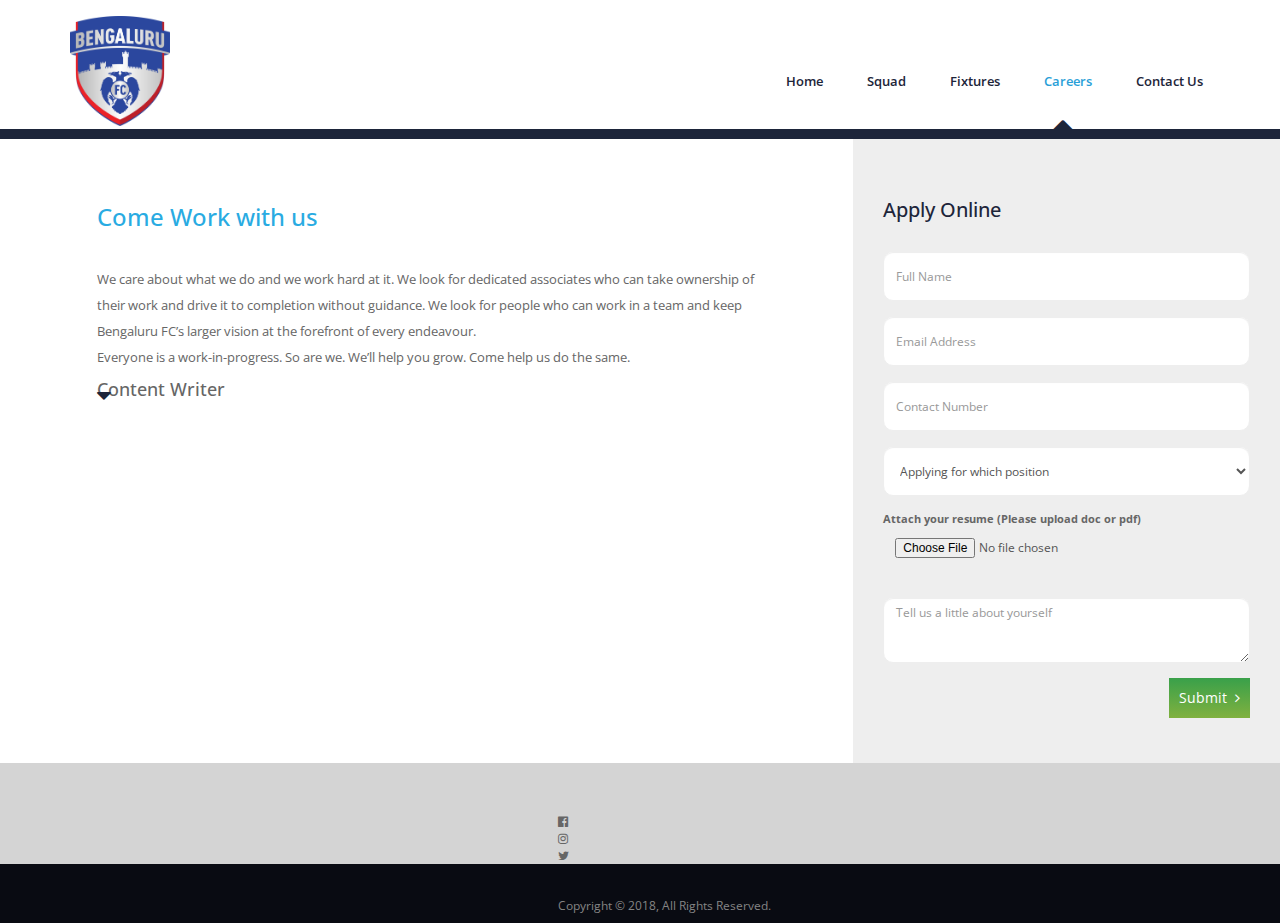
==== commit 52766e01: "Add files via upload" ====
--- a/careers.html
+++ b/careers.html
@@ -236,11 +236,37 @@
 
 <!--Footer-->
 <footer>
-
+<div class="footer-top">
+  <div class="container">
+    <div class="row">
+      <div class="col-md-5"></div>
+      <div class="col-md-6">
+        <div class="social-media">
+          <a href="https://www.facebook.com/bengalurufootballclub/" target="_blank">
+            <i class="fa fa-facebook-official" aria-hidden="true"></i>
+          </a>
+        </div>
+        <div class="social-media">
+          <a href="https://www.instagram.com/bengalurufc/" target="_blank">
+            <i class="fa fa-instagram" aria-hidden="true"></i>
+          </a>  
+        </div>
+        <div class="social-media">  
+          <a href="https://twitter.com/bengalurufc" target="_blank">
+            <i class="fa fa-twitter" aria-hidden="true"></i>
+          </a>  
+          </div>  
+
+        </div>
+      </div>
+    </div>
+  </div>
+</div>
 <div class="footer-bottom">
 <div class="container">
 <div class="row">
-<div class="col-md-6">Copyright © 2017, All Rights Reserved.   </div>
+<div class="col-md-5"></div>
+<div class="col-md-6">Copyright © 2018, All Rights Reserved.</div>
 
 </div>
 </div>
@@ -251,7 +277,6 @@
 
 <!--/////Footer-->
 
-
 </body>
 
 
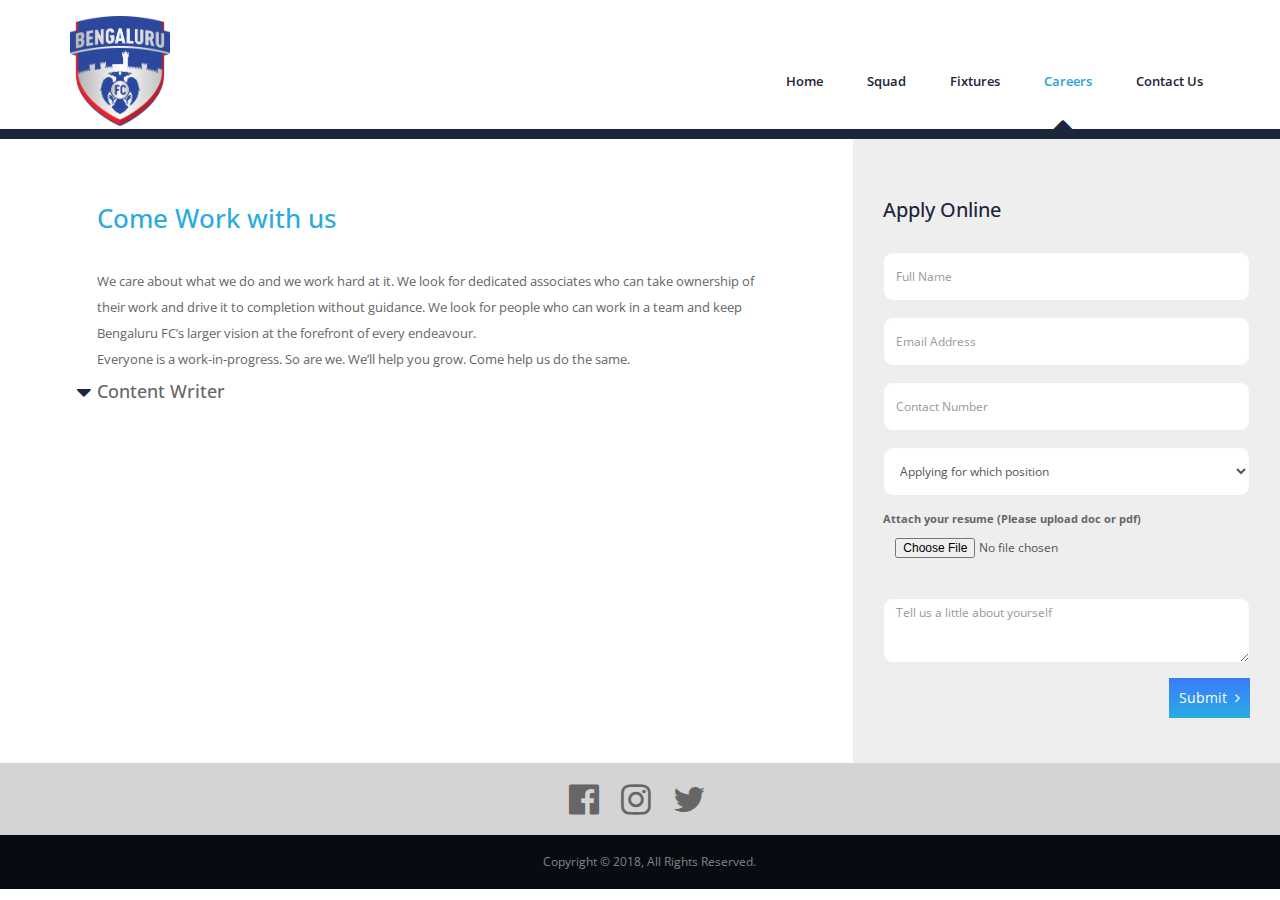
==== commit cefff1f9: "Add files via upload" ====
--- a/careers.html
+++ b/careers.html
@@ -1,283 +1,203 @@
 <!DOCTYPE html>
-
 <html >
-
-
-<head>
-<meta http-equiv="Content-Type" content="text/html; charset=UTF-8">
-<meta charset="utf-8">
-<title>Bengaluru FC</title>
-
-<meta name="viewport" content="width=device-width, initial-scale=1.0, maximum-scale=1.0, user-scalable=no">
-
-
-
-<link rel="shortcut icon" type="image/gif" href="images/fav.png">
-
-<!--css-->
-<link href="https://fonts.googleapis.com/css?family=Open+Sans" rel="stylesheet">
-<link rel="stylesheet" type="text/css" href="font-awesome/css/font-awesome.min.css">
-<link rel="stylesheet" type="text/css" href="css/bootstrap.min.css">
-<link rel="stylesheet" type="text/css" href="css/styles_new.css">
-<link rel="stylesheet" href="css/owl.carousel.css">
-<link rel="stylesheet" href="css/owl.theme.css">
-<script type="text/javascript" src="js/jquery-1.12.4.min.js"></script>
-<script type="text/javascript" src="js/bootstrap.min.js"></script>
-<script type="text/javascript" src="js/owl.carousel.min.js"></script>
-<script type="text/javascript" src="js/bfccustom.js"></script>
-
-
-</head>
-
-<body>
-
-<!---header-->
-
-
-<!--Top Header-->
-
-<div class="top-header">
-
-</div>
-
-<!--///Top Header-->
-
-<header>
-    <!-- Navigation -->
-    <div class="navbar yamm navbar-default navbar-fixed-top" id="sticky">
+  <head>
+    <meta http-equiv="Content-Type" content="text/html; charset=UTF-8">
+    <meta charset="utf-8">
+    <title>Bengaluru FC</title>
+    <meta name="viewport" content="width=device-width, initial-scale=1.0, maximum-scale=1.0, user-scalable=no">
+    <link rel="shortcut icon" type="image/gif" href="images/fav.png">
+    <!--css-->
+    <link href="https://fonts.googleapis.com/css?family=Open+Sans" rel="stylesheet">
+    <link rel="stylesheet" type="text/css" href="font-awesome/css/font-awesome.min.css">
+    <link rel="stylesheet" type="text/css" href="css/bootstrap.min.css">
+    <link rel="stylesheet" type="text/css" href="css/styles_new.css">
+    <link rel="stylesheet" href="css/owl.carousel.css">
+    <link rel="stylesheet" href="css/owl.theme.css">
+    <script type="text/javascript" src="js/jquery-1.12.4.min.js"></script>
+    <script type="text/javascript" src="js/bootstrap.min.js"></script>
+    <script type="text/javascript" src="js/owl.carousel.min.js"></script>
+    <script type="text/javascript" src="js/bfccustom.js"></script>
+  </head>
+  <body>
+    <!---header-->
+    <!--Top Header-->
+    <div class="top-header">
+    </div>
+    <!--///Top Header-->
+    <header>
+      <!-- Navigation -->
+      <div class="navbar yamm navbar-default navbar-fixed-top" id="sticky">
         <div class="container">
-            <div class="navbar-header">
-                <button type="button" data-toggle="collapse" data-target="#navbar-collapse-grid" class="navbar-toggle"> <span class="icon-bar"></span> <span class="icon-bar"></span> <span class="icon-bar"></span> </button>
-
-                <a href="index-2.html" class="navbar-brand">
-                    <!-- Logo -->
-                    <div id="logo"> <img id="default-logo" src="images/teams/Bengaluru_FC.png" alt="BFC">
-                        <img id="retina-logo" src="images/teams/Bengaluru_FC.png" alt="BFC"> </div>
+          <div class="navbar-header">
+            <button type="button" data-toggle="collapse" data-target="#navbar-collapse-grid" class="navbar-toggle"> <span class="icon-bar"></span> <span class="icon-bar"></span> <span class="icon-bar"></span> </button>
+            <a href="index-2.html" class="navbar-brand">
+              <!-- Logo -->
+              <div id="logo"> <img id="default-logo" src="images/teams/Bengaluru_FC.png" alt="BFC">
+                <img id="retina-logo" src="images/teams/Bengaluru_FC.png" alt="BFC">
+              </div>
+            </a>
+          </div>
+          <div id="navbar-collapse-grid" class="navbar-collapse collapse">
+            <ul class="nav navbar-nav navbar-right">
+              <li >
+                <a href="index.html">Home</a>
+              </li>
+              <li>
+                <a href="squad.html">Squad</a>
+              </li>
+              <li >
+                <a href="fixtures.html">Fixtures</a>
+              </li>
+              </li >
+              <li  class="active"  >
+                <a href="careers.html">Careers</a>
+              </li>
+              <li   >
+                <a href="contact-us.html">Contact Us</a>
+              </li>
+            </ul>
+          </div>
+        </div>
+      </div>
+      <!-- cd-primary-nav-trigger -->
+    </header>
+    <!--mobile Menu-->
+    <div id="cssmenu">
+      <div class="close-menu"> <a class="close-link" href="#"> <i class="fa fa-times"></i> </a> </div>
+      <ul id="navbar-collapse-grid" class="navbar-collapse collapse mobile-menu">
+        <li   >
+          <a href="index.html">Home</a>
+        </li>
+        <li>
+          <a href="squad.html">Squad</a>
+        </li>
+        <li>
+          <a href="fixtures.html">Fixtures</a>
+        </li>
+        </li>
+        <li   >
+          <a href="careers.html">Careers</a>
+        </li>
+        <li   >
+          <a href="contact-us.html">Contact Us</a>
+        </li>
+      </ul>
+    </div>
+    <!--mobile Menu-->
+    <div class="btm-header">
+    </div>
+    <section class="content-btm">
+      <div class="container-fluid">
+        <div class="row">
+          <div class="career-container">
+            <div class="col-md-8">
+              <div class="career-content-div paddingleft40">
+                <h1 class="heading careers-head">Come Work with us</h1>
+                <p>We care about what we do and we work hard at it. We look for dedicated associates who can take ownership of their work and drive it to completion without guidance. We look for people who can work in a team and keep Bengaluru FC’s larger vision at the forefront of every endeavour.
+                  <br/>
+                  Everyone is a work-in-progress. So are we. We’ll help you grow. Come help us do the same.
+                </p>
+                <!--<h1 class="heading">Current Openings</h1>
+                  <p>We don’t have any open positions at the moment, but if you think you can add value to our organization, write to us anyway and tell us how you think you’d fit in.</p>-->
+                <div class="fullwidth-content careers">
+                  <div class="toggle-link">
+                    <a class="accordion-toggle collapsed" data-toggle="collapse" data-parent="#accordion" href="#collapseOne">
+                      <h4>Content Writer</h4>
+                    </a>
+                  </div>
+                  <div id="collapseOne" class="panel-collapse collapse">
+                    <p>We are looking for writers with 0-1 years of experience  who have
+                    <ul>
+                      <li>A good understanding of football</li>
+                      <li>Impeccable spelling and grammar</li>
+                      <li>Excellent overall writing skills in a number of different styles/tones</li>
+                      <li>An understanding of formatting articles on the web</li>
+                      <li>Familiarity with keyword placement and other SEO best practices</li>
+                    </ul>
+                    </p>
+                  </div>
+                </div>
+              </div>
+            </div>
+          </div>
+          <div class="col-md-4 padding bg-careeers">
+            <h1 class="heading-blue">Apply Online</h1>
+            <form name="career"  id="career" method="POST"  enctype="multipart/form-data">
+              <div class="form-group">
+                <input type="text" class="form-control career_form" id="name" name="name" placeholder="Full Name">
+              </div>
+              <div class="form-group">
+                <input type="email" class="form-control career_form" id="email" name="email" placeholder="Email Address">
+              </div>
+              <div class="form-group">
+                <input type="text" class="form-control career_form" id="number" name="number" placeholder="Contact Number">
+              </div>
+              <div class="form-group">
+                <select class="form-control career_form" id="position" name="position">
+                  <option value="0" selected="selected">Applying for which position</option>
+                  <!--<option value="Developer">Developer</option>
+                    <option value="HR" >HR</option>-->
+                  <option value="Content Writer" >Content Writer</option>
+                  <option value="1" >Other</option>
+                </select>
+              </div>
+              <div id="otherType">
+                <div class="form-group">
+                  <textarea class="form-control career_form" id="other" name="'other" rows="3" cols="3" placeholder="if 'other' please tell us how you'd fit in" ></textarea>
+                </div>
+              </div>
+              <div class="form-group">
+                <label>Attach your resume (Please upload doc or pdf)</label>
+                <input type="file" class="form-control career_form fileUpload" id="file" name="file">
+              </div>
+              <div class="form-group">
+                <textarea id="self" name="self" class="form-control career_form" rows="3" cols="3" placeholder="Tell us a little about yourself"></textarea>
+              </div>
+              <div class="form-group text-right">
+                <button class="btn btn-primary bg-gradient" id="submit-careers">Submit &nbsp;<i class="fa fa-angle-right"></i></button>
+              </div>
+            </form>
+            <!--<div class="btm-spacer-services"></div>-->
+          </div>
+        </div>
+      </div>
+    </section>
+    <!--Footer-->
+    <footer>
+      <div class="footer-top">
+        <div class="container">
+          <div class="row">
+            <div class="col-md-5"></div>
+            <div class="col-md-6">
+              <div class="social-media">
+                <a href="https://www.facebook.com/bengalurufootballclub/" target="_blank">
+                <i class="fa fa-facebook-official" aria-hidden="true"></i>
                 </a>
+              </div>
+              <div class="social-media">
+                <a href="https://www.instagram.com/bengalurufc/" target="_blank">
+                <i class="fa fa-instagram" aria-hidden="true"></i>
+                </a>
+              </div>
+              <div class="social-media">
+                <a href="https://twitter.com/bengalurufc" target="_blank">
+                <i class="fa fa-twitter" aria-hidden="true"></i>
+                </a>
+              </div>
             </div>
-            <div id="navbar-collapse-grid" class="navbar-collapse collapse">
-                <ul class="nav navbar-nav navbar-right">
-                    <li >
-                        <a href="index.html">Home</a>
-                    </li>
-                    <li>
-                      <a href="squad.html">Squad</a>
-                    </li>
-                    <li >
-                      <a href="fixtures.html">Fixtures</a>
-                    </li>
-
-                    </li >
-                    <li  class="active"  >
-                        <a href="careers.html">Careers</a>
-                    </li>
-
-                    <li   >
-                        <a href="contact-us.html">Contact Us</a>
-                    </li>
-                </ul>
-
-
-            </div>
-        </div>
-    </div>
-         <!-- cd-primary-nav-trigger -->
-
-</header>
-
-
-   <!--mobile Menu-->
-
-             <div id="cssmenu">
-                <div class="close-menu"> <a class="close-link" href="#"> <i class="fa fa-times"></i> </a> </div>
-                <ul id="navbar-collapse-grid" class="navbar-collapse collapse mobile-menu">
-                  <li   >
-                      <a href="index.html">Home</a>
-                  </li>
-                  <li>
-                    <a href="squad.html">Squad</a>
-                  </li>
-                  <li>
-                    <a href="fixtures.html">Fixtures</a>
-                  </li>
-
-                  </li>
-                  <li   >
-                      <a href="careers.html">Careers</a>
-                  </li>
-
-                  <li   >
-                      <a href="contact-us.html">Contact Us</a>
-                  </li>
-                </ul>
-            </div>
-
-<!--mobile Menu-->
-
-<div class="btm-header">
-
-</div>
-
-
-
-
-
-<section class="content-btm">
-    <div class="container-fluid">
-        <div class="row">
-            <div class="career-container">
-            <div class="col-md-8">
-            <div class="career-content-div paddingleft40">
-
-                 <h1 class="heading careers-head">Come Work with us</h1>
-
-                 <p>We care about what we do and we work hard at it. We look for dedicated associates who can take ownership of their work and drive it to completion without guidance. We look for people who can work in a team and keep Bengaluru FC’s larger vision at the forefront of every endeavour.
-                 <br/>
-                 Everyone is a work-in-progress. So are we. We’ll help you grow. Come help us do the same.
-                </p>
-
-
-
-
-                <!--<h1 class="heading">Current Openings</h1>
-                <p>We don’t have any open positions at the moment, but if you think you can add value to our organization, write to us anyway and tell us how you think you’d fit in.</p>-->
-
-
-
-
-
-                <div class="fullwidth-content careers">
-                <div class="toggle-link">
-                    <a class="accordion-toggle collapsed" data-toggle="collapse" data-parent="#accordion" href="#collapseOne">
-                  <h4>Content Writer</h4>
-                </a>
-                </div>
-
-
-                <div id="collapseOne" class="panel-collapse collapse">
-                    <p>We are looking for writers with 0-1 years of experience  who have
-                      <ul>
-                        <li>A good understanding of football</li>
-                        <li>Impeccable spelling and grammar</li>
-                        <li>Excellent overall writing skills in a number of different styles/tones</li>
-                        <li>An understanding of formatting articles on the web</li>
-                        <li>Familiarity with keyword placement and other SEO best practices</li>
-                      </ul>
-                    </p>
-                </div>
-                </div>
-
-
-
-
-
-
-
-
-            </div>
-            </div>
-            </div>
-
-
-            <div class="col-md-4 padding bg-careeers">
-                <h1 class="heading-blue">Apply Online</h1>
-
-                     <form name="career"  id="career" method="POST"  enctype="multipart/form-data">
-                    <div class="form-group">
-                        <input type="text" class="form-control career_form" id="name" name="name" placeholder="Full Name">
-                    </div>
-                    <div class="form-group">
-                        <input type="email" class="form-control career_form" id="email" name="email" placeholder="Email Address">
-                    </div>
-                    <div class="form-group">
-                        <input type="text" class="form-control career_form" id="number" name="number" placeholder="Contact Number">
-                    </div>
-                    <div class="form-group">
-                        <select class="form-control career_form" id="position" name="position">
-                            <option value="0" selected="selected">Applying for which position</option>
-                            <!--<option value="Developer">Developer</option>
-                            <option value="HR" >HR</option>-->
-                            <option value="Content Writer" >Content Writer</option>
-                            <option value="1" >Other</option>
-                        </select>
-                    </div>
-                    <div id="otherType">
-                    <div class="form-group">
-                       <textarea class="form-control career_form" id="other" name="'other" rows="3" cols="3" placeholder="if 'other' please tell us how you'd fit in" ></textarea>
-                    </div>
-                    </div>
-                    <div class="form-group">
-                    <label>Attach your resume (Please upload doc or pdf)</label>
-                        <input type="file" class="form-control career_form fileUpload" id="file" name="file">
-                    </div>
-                    <div class="form-group">
-                    <textarea id="self" name="self" class="form-control career_form" rows="3" cols="3" placeholder="Tell us a little about yourself"></textarea>
-                       </div>
-
-                      <div class="form-group text-right">
-                    <button class="btn btn-primary bg-gradient" id="submit-careers">Submit &nbsp;<i class="fa fa-angle-right"></i></button>
-                    </div>
-                    <div class="alert alert-info form" id="wait">
-                      <p> <strong>Wait!</strong> Do not refresh the page. </p>
-                    </div>
-                    <div class="alert alert-success form" id="success-div">
-                    <p> <strong>Success!</strong> Data has been submitted </p>
-                </div>
-                </form>
-
-                <!--<div class="btm-spacer-services"></div>-->
-            </div>
-        </div>
-    </div>
-
-</section>
-
-
-
-<!--Footer-->
-<footer>
-<div class="footer-top">
-  <div class="container">
-    <div class="row">
-      <div class="col-md-5"></div>
-      <div class="col-md-6">
-        <div class="social-media">
-          <a href="https://www.facebook.com/bengalurufootballclub/" target="_blank">
-            <i class="fa fa-facebook-official" aria-hidden="true"></i>
-          </a>
-        </div>
-        <div class="social-media">
-          <a href="https://www.instagram.com/bengalurufc/" target="_blank">
-            <i class="fa fa-instagram" aria-hidden="true"></i>
-          </a>  
-        </div>
-        <div class="social-media">  
-          <a href="https://twitter.com/bengalurufc" target="_blank">
-            <i class="fa fa-twitter" aria-hidden="true"></i>
-          </a>  
-          </div>  
-
-        </div>
-      </div>
-    </div>
-  </div>
-</div>
-<div class="footer-bottom">
-<div class="container">
-<div class="row">
-<div class="col-md-5"></div>
-<div class="col-md-6">Copyright © 2018, All Rights Reserved.</div>
-
-</div>
-</div>
-</div>
-
-
-</footer>
-
-<!--/////Footer-->
-
-</body>
-
-
+          </div>
+        </div>
+      </div>
+      </div>
+      <div class="footer-bottom">
+        <div class="container">
+          <div class="row">
+            <div class="col-md-5"></div>
+            <div class="col-md-6">Copyright © 2018, All Rights Reserved.</div>
+          </div>
+        </div>
+      </div>
+    </footer>
+    <!--/////Footer-->
+  </body>
 </html>
--- a/css/styles_new.css
+++ b/css/styles_new.css
@@ -365,7 +365,7 @@
 }
 .green-text {
     display: block !important;
-    color: #80b13f !important;
+    color: #29abe2 !important;
     font-size: 14px;
 }
 
@@ -383,7 +383,7 @@
 }
 .green-text {
     display: block !important;
-    color: #80b13f !important;
+    color: #29abe2 !important;
     font-size: 14px;
 }
 .btm-header.navigation ul li {
@@ -392,7 +392,7 @@
 
 
 .btm-header.navigation ul li.active a {
-    color: #80B13F;
+    color: #29abe2;
 }
 
 .btm-header.navigation ul {
@@ -404,7 +404,7 @@
 .green-text
 {
     display: block !important;
-    color: #80b13f !important;
+    color: #29abe2 !important;
     font-size: 14px;
 }
 .green-text.italic
@@ -614,7 +614,7 @@
 	  font-size: 20px;
     font-style: italic;
     text-shadow: none;
-    color: #80b13f;
+    color: #29abe2;
 }
 
 a.left.carousel-control img{
@@ -661,7 +661,7 @@
     font-weight: 600;
     font-style: italic;
     text-shadow: none;
-    color: #80b13f;
+    color: #29abe2;
 }
 
 h3.orange{
@@ -740,13 +740,13 @@
 }
 
 .bg-gradient {
-    background: #3fa149;
+    background: #397bfb;
     /*padding: 28px 0px 28px 20px;*/
-    background: -webkit-gradient(linear, 0% 0%, 0% 100%, from(#39A04A), to(#80B13F));
-    background: -webkit-linear-gradient(top, #39A04A, #80B13F);
-    background: -moz-linear-gradient(top, #39A04A, #80B13F);
-    background: -ms-linear-gradient(top, #39A04A, #80B13F);
-    background: -o-linear-gradient(top, #39A04A, #80B13F);
+    /* background: -webkit-gradient(linear, 0% 0%, 0% 100%, from(#397bfb), to(#29abe2)); */
+    background: linear-gradient( #397bfb, #29abe2);
+   background: -moz-linear-gradient(top, #397bfb, #29abe2);
+    background: -ms-linear-gradient(top, #397bfb, #29abe2);
+    background: -o-linear-gradient(top, #397bfb, #29abe2);
 }
 
 .small-grid {
@@ -779,7 +779,7 @@
 
 h1.heading {
     color: #29abe2;
-    font-size: 24px;
+    font-size: 26px;
     margin-bottom: 35px;
 }
 
@@ -804,22 +804,22 @@
 .btn-primary:focus {
     background: #3fa149;
     /* padding: 28px 0px 28px 20px; */
-    background: -webkit-gradient(linear, 0% 0%, 0% 100%, from(#39A04A), to(#80B13F));
-    background: -webkit-linear-gradient(top, #39A04A, #80B13F);
-    background: -moz-linear-gradient(top, #39A04A, #80B13F);
-    background: -ms-linear-gradient(top, #39A04A, #80B13F);
-    background: -o-linear-gradient(top, #39A04A, #80B13F);
+		background: linear-gradient( #397bfb, #29abe2);
+    background: -webkit-linear-gradient(top, #397bfb, #29abe2);
+    background: -moz-linear-gradient(top, #397bfb, #29abe2);
+    background: -ms-linear-gradient(top, #397bfb, #29abe2);
+    background: -o-linear-gradient(top, #397bfb, #29abe2);
 }
 
 .btn-primary:hover {
     color: #c3ffc4;
     background: #3fa149;
     /* padding: 28px 0px 28px 20px; */
-    background: -webkit-gradient(linear, 0% 0%, 0% 100%, from(#39A04A), to(#80B13F));
-    background: -webkit-linear-gradient(top, #39A04A, #80B13F);
-    background: -moz-linear-gradient(top, #39A04A, #80B13F);
-    background: -ms-linear-gradient(top, #39A04A, #80B13F);
-    background: -o-linear-gradient(top, #39A04A, #80B13F);
+		background: linear-gradient( #397bfb, #29abe2);
+      background: -webkit-linear-gradient(top, #397bfb, #29abe2);
+    background: -moz-linear-gradient(top, #397bfb, #29abe2);
+    background: -ms-linear-gradient(top, #397bfb, #29abe2);
+    background: -o-linear-gradient(top, #397bfb, #29abe2);
 }
 
 .inner-row {
@@ -1020,72 +1020,23 @@
     color: #848484;
     background: #D4D4D4;
     font-size: 12px;
-    padding: 50px 0 0 0;
-    /* margin-top: 100px; */
-}
-
-.footer ul, li {
-    list-style: none;
-    margin: 0px;
-    padding: 0px;
-}
-
-.footerColumn ul > li a:hover {
-    color: #969696;
-    cursor: pointer;
-    display: block;
-}
-
-.footerColumn ul {
-    margin-left: 0;
-    padding: 0;
-}
-
-
-.footerColumn ul li a {
-    display: inline-block;
-    color: #848484;
-    font-size: 12px;
-    line-height: 20px;
-}
-
-.footerColumn h2 {
-    font-size: 18px;
-    color: #848484;
-    font-weight: 600;
-    margin-bottom: 10px;
-        margin-top: 0;
-}
-
-.footerColumn {
-   float: left;
-    width: 15%;
-    margin-left: 40px;
-    border-right: 1px solid #848484;
-    height: 155px;
-}
-
-.footerColumn1{
-	  float: left;
-    width: 15%;
-    margin-left: 40px;
-    height: 155px;
-}
-
-.footerColumn1 h2{
-	    font-size: 18px;
-    color: #848484;
-    font-weight: 600;
-    margin-bottom: 20px;
-        margin-top: 0;
+
+
+}
+
+.social-media {
+    float: left;
+    font-size: 35px;
+    margin: 2%;
 }
 
 footer .footer-bottom {
-    background: #090b12;
-    padding-top: 35px;
-    padding-bottom: 10px;
-    margin-top: 0px;
-    line-height: 14px;
+  background: #090b12;
+padding-top: 20px;
+padding-bottom: 20px;
+margin-top: 0px;
+line-height: 14px;
+margin-left: -30px;
 
 }
 
@@ -1164,20 +1115,7 @@
     margin-top: 20px;
     margin-bottom: 40px;
 }
-.fullwidth-content.careers .accordion-toggle:after {
-    position: relative;
-    right: 0;
-    /* top: 0; */
-        bottom: 27px;
-    display: inline-block;
-    font: normal normal normal 14px/1 FontAwesome;
-    font-size: 24px;
-    text-rendering: auto;
-    -webkit-font-smoothing: antialiased;
-    content: "\f0da";
-    float: left;
-    color: #80B13F;
-}
+.
 .fullwidth-content.careers .accordion-toggle:after a:hover {
    color: #1D253A;
 }
@@ -1190,7 +1128,7 @@
      color: #1D253A;
 }
 .fullwidth-content.careers h4 .accordion-toggle.collapsed:after {
-    color: #80B13F;
+    color: #29abe2;
 }
 h1.heading-blue {
     font-size: 20px;
@@ -1319,9 +1257,9 @@
 }
 .fullwidth-content.careers .accordion-toggle:after {
     position: relative;
-    right: 0;
+    right: 20px;
     /* top: 0; */
-        bottom: 27px;
+        bottom: 32px;
     display: inline-block;
     font: normal normal normal 14px/1 FontAwesome;
     font-size: 24px;
@@ -1343,7 +1281,7 @@
      color: #1D253A;
 }
 .fullwidth-content.careers h4 .accordion-toggle.collapsed:after {
-    color: #80B13F;
+    color: #29abe2;
 }
 h1.heading-blue {
     font-size: 20px;
@@ -1405,6 +1343,15 @@
 {
     display: none;
 }
+    .career-content-div li {
+    font-size: 13px;
+    list-style: circle;
+}
+.fileUpload {
+    background: none;
+    border: none;
+    box-shadow: none;
+}
 @media (max-width: 468px){
     .bg-careeers {
     background:none;
@@ -1602,7 +1549,7 @@
     margin: 0px 0px 4px 0px;
     font-style: normal;
     text-shadow: none;
-    color: #80b13f;
+    color: #29abe2;
     font-weight: 600;
 }
 .carousel-caption p {
@@ -1635,22 +1582,22 @@
     float: left;
     width: 100%;
     /* padding: 28px 0px 28px 20px; */
-    background: -webkit-gradient(linear, 0% 0%, 0% 100%, from(#39A04A), to(#80B13F));
-    background: -webkit-linear-gradient(top, #39A04A, #80B13F);
-    background: -moz-linear-gradient(top, #39A04A, #80B13F);
-    background: -ms-linear-gradient(top, #39A04A, #80B13F);
-    background: -o-linear-gradient(top, #39A04A, #80B13F);
+    background: -webkit-gradient(linear, 0% 0%, 0% 100%, from(#397bfb), to(#29abe2));
+    background: -webkit-linear-gradient(top, #397bfb, #29abe2);
+    background: -moz-linear-gradient(top, #397bfb, #29abe2);
+    background: -ms-linear-gradient(top, #397bfb, #29abe2);
+    background: -o-linear-gradient(top, #397bfb, #29abe2);
 }
 .small-grid {
     float: left;
     width: 33%;
     /* background: #3fa149; */
     /* padding: 28px 0px 28px 20px; */
-    /* background: -webkit-gradient(linear, 0% 0%, 0% 100%, from(#39A04A), to(#80B13F)); */
-    /* background: -webkit-linear-gradient(top, #39A04A, #80B13F); */
-    /*background: -moz-linear-gradient(top, #39A04A, #80B13F);*/
-    /*background: -ms-linear-gradient(top, #39A04A, #80B13F);*/
-    /*background: -o-linear-gradient(top, #39A04A, #80B13F);*/
+    /* background: -webkit-gradient(linear, 0% 0%, 0% 100%, from(#397bfb), to(#29abe2)); */
+    /* background: -webkit-linear-gradient(top, #397bfb, #29abe2); */
+    /*background: -moz-linear-gradient(top, #397bfb, #29abe2);*/
+    /*background: -ms-linear-gradient(top, #397bfb, #29abe2);*/
+    /*background: -o-linear-gradient(top, #397bfb, #29abe2);*/
     padding: 26px 1px 24px 9px;
     border-right: 1px solid #ccc;
 }
@@ -1790,19 +1737,6 @@
     margin-left: 0px;
     margin-bottom: 10px;
    }
-   .item.clients.active
-{
-    min-height: 630px;
-    background-color: white;
-}
-.item.clients
-{
-    background-color: white;
-}
-  .contact-us-map
-  {
-    width: 100%;
-  }
   .marginmobilemenu
   {
     margin-left: 10px;
@@ -1819,14 +1753,6 @@
 
   }
 
-.icon img
-{
-    width: 20px;
-    }
-    .icon
-    {
-        width: 30px;
-    }
     h2.feat {
         margin-left: 30px;
     }
@@ -1834,36 +1760,6 @@
     {
         margin-left: 30px;
     }
-    .feat-icon img {
-    width: 20px;
-}
-
-.feat-content
-{
-    margin-left: -10px;
-}
-    .content.marginleftminus25 {
-        margin-left: 0px;
-    }
-    .marginleftmobile30
-    {
-        margin-left: 30px;
-    }
-    .margin-left
-    {
-        margin-left: 30px;
-    }
-    .margin-left30
-    {
-        margin-left: 0px;
-    }
-.feat.marginleft20 {
-    margin-left: 0px;
-}
- .marginleft0
-{
-    margin-left: 0px;
-}
 
 .height-stories .owl-theme .owl-controls {
     position: absolute;
@@ -1905,11 +1801,6 @@
 {
     margin-left: 30px;
 }
-.clients-content
-{
-    margin-left: 0px;
-    margin-top: 20px;
-}
 .mobilewidth80
 {
     width: 80px;
@@ -2148,6 +2039,12 @@
 div#logo img {
     height: 110px;
 }
+.top-header
+{
+    margin-top: 3%;
+}
+/*End changes */
+/*Fixtures*/
 .fixtureResults
 {
 	float: left;
@@ -2198,14 +2095,7 @@
     background-color: #3c4b68;
     height: 267px;
 }
-.parallax-banner-squad{
-	background-image: url(../images/banners/banner-squad.jpg);
-	background-position: 100%;
-	padding: 60px 0px 60px 0px;
-	background-repeat: no-repeat;
-	background-color: #3c4b68;
-	height: 267px;
-}
+
 .Upcoming.fixturesCarousel
 {
 	margin-left: 5%;
@@ -2220,17 +2110,20 @@
 .Upcoming.fixtureResults {
     margin-bottom: 10%;
 }
+
 .btm-spacer-services-fixtures {
     padding-top: 410vh;
 	}
-	.career-content-div li {
-    font-size: 13px;
-    list-style: circle;
-}
-.fileUpload {
-    background: none;
-    border: none;
-    box-shadow: none;
+ /*End Fixtures */
+
+/*Squad */
+.parallax-banner-squad{
+    background-image: url(../images/banners/banner-squad.jpg);
+    background-position: 100%;
+    padding: 60px 0px 60px 0px;
+    background-repeat: no-repeat;
+    background-color: #3c4b68;
+    height: 267px;
 }
 .squadContainer {
   position: relative;
@@ -2238,7 +2131,10 @@
 	float: left;
 	margin: 5%;
 }
-
+.heading.squad-head
+{
+    font-size: 35px;
+}
 .squadImage {
   display: block;
   width: 100%;
@@ -2272,8 +2168,87 @@
   -ms-transform: translate(-50%, -50%);
   text-align: center;
 }
-.top-header
-{
-	margin-top: 3%;
-}
-/*End changes */
+/* Tabs panel */
+.tabbable-panel {
+
+  padding: 10px;
+}
+
+/* Default mode */
+.tabbable-line > .nav-tabs {
+  border: none;
+  margin: 0px;
+}
+.tabbable-line > .nav-tabs > li {
+  margin-right: 2px;
+}
+.tabbable-line > .nav-tabs > li > a {
+  border: 0;
+  margin-right: 0;
+  color: #737373;
+  font-size: 25px;
+}
+.tabbable-line > .nav-tabs > li > a > i {
+  color: #a6a6a6;
+}
+.tabbable-line > .nav-tabs > li.open, .tabbable-line > .nav-tabs > li:hover {
+  border-bottom: 4px solid #7c94e0;
+}
+.tabbable-line > .nav-tabs > li.open > a, .tabbable-line > .nav-tabs > li:hover > a {
+  border: 0;
+  background: none !important;
+  color: #333333;
+}
+.tabbable-line > .nav-tabs > li.open > a > i, .tabbable-line > .nav-tabs > li:hover > a > i {
+  color: #a6a6a6;
+}
+.tabbable-line > .nav-tabs > li.open .dropdown-menu, .tabbable-line > .nav-tabs > li:hover .dropdown-menu {
+  margin-top: 0px;
+}
+.tabbable-line > .nav-tabs > li.active {
+  border-bottom: 4px solid #2b479e;
+  position: relative;
+}
+.tabbable-line > .nav-tabs > li.active > a {
+  border: 0;
+  color: #333333;
+  font-size: 25px;
+}
+.tabbable-line > .nav-tabs > li.active > a > i {
+  color: #404040;
+}
+.tabbable-line > .tab-content {
+  margin-top: -3px;
+  background-color: #fff;
+  border: 0;
+  border-top: 1px solid #eee;
+  padding: 15px 0;
+}
+.portlet .tabbable-line > .tab-content {
+  padding-bottom: 0;
+}
+
+/* Below tabs mode */
+
+.tabbable-line.tabs-below > .nav-tabs > li {
+  border-top: 4px solid transparent;
+}
+.tabbable-line.tabs-below > .nav-tabs > li > a {
+  margin-top: 0;
+}
+.tabbable-line.tabs-below > .nav-tabs > li:hover {
+  border-bottom: 0;
+  border-top: 4px solid #fbcdcf;
+}
+.tabbable-line.tabs-below > .nav-tabs > li.active {
+  margin-bottom: -2px;
+  border-bottom: 0;
+  border-top: 4px solid #f3565d;
+}
+.tabbable-line.tabs-below > .tab-content {
+  margin-top: -10px;
+  border-top: 0;
+
+  padding-bottom: 15px;
+}
+/*End Squad */
